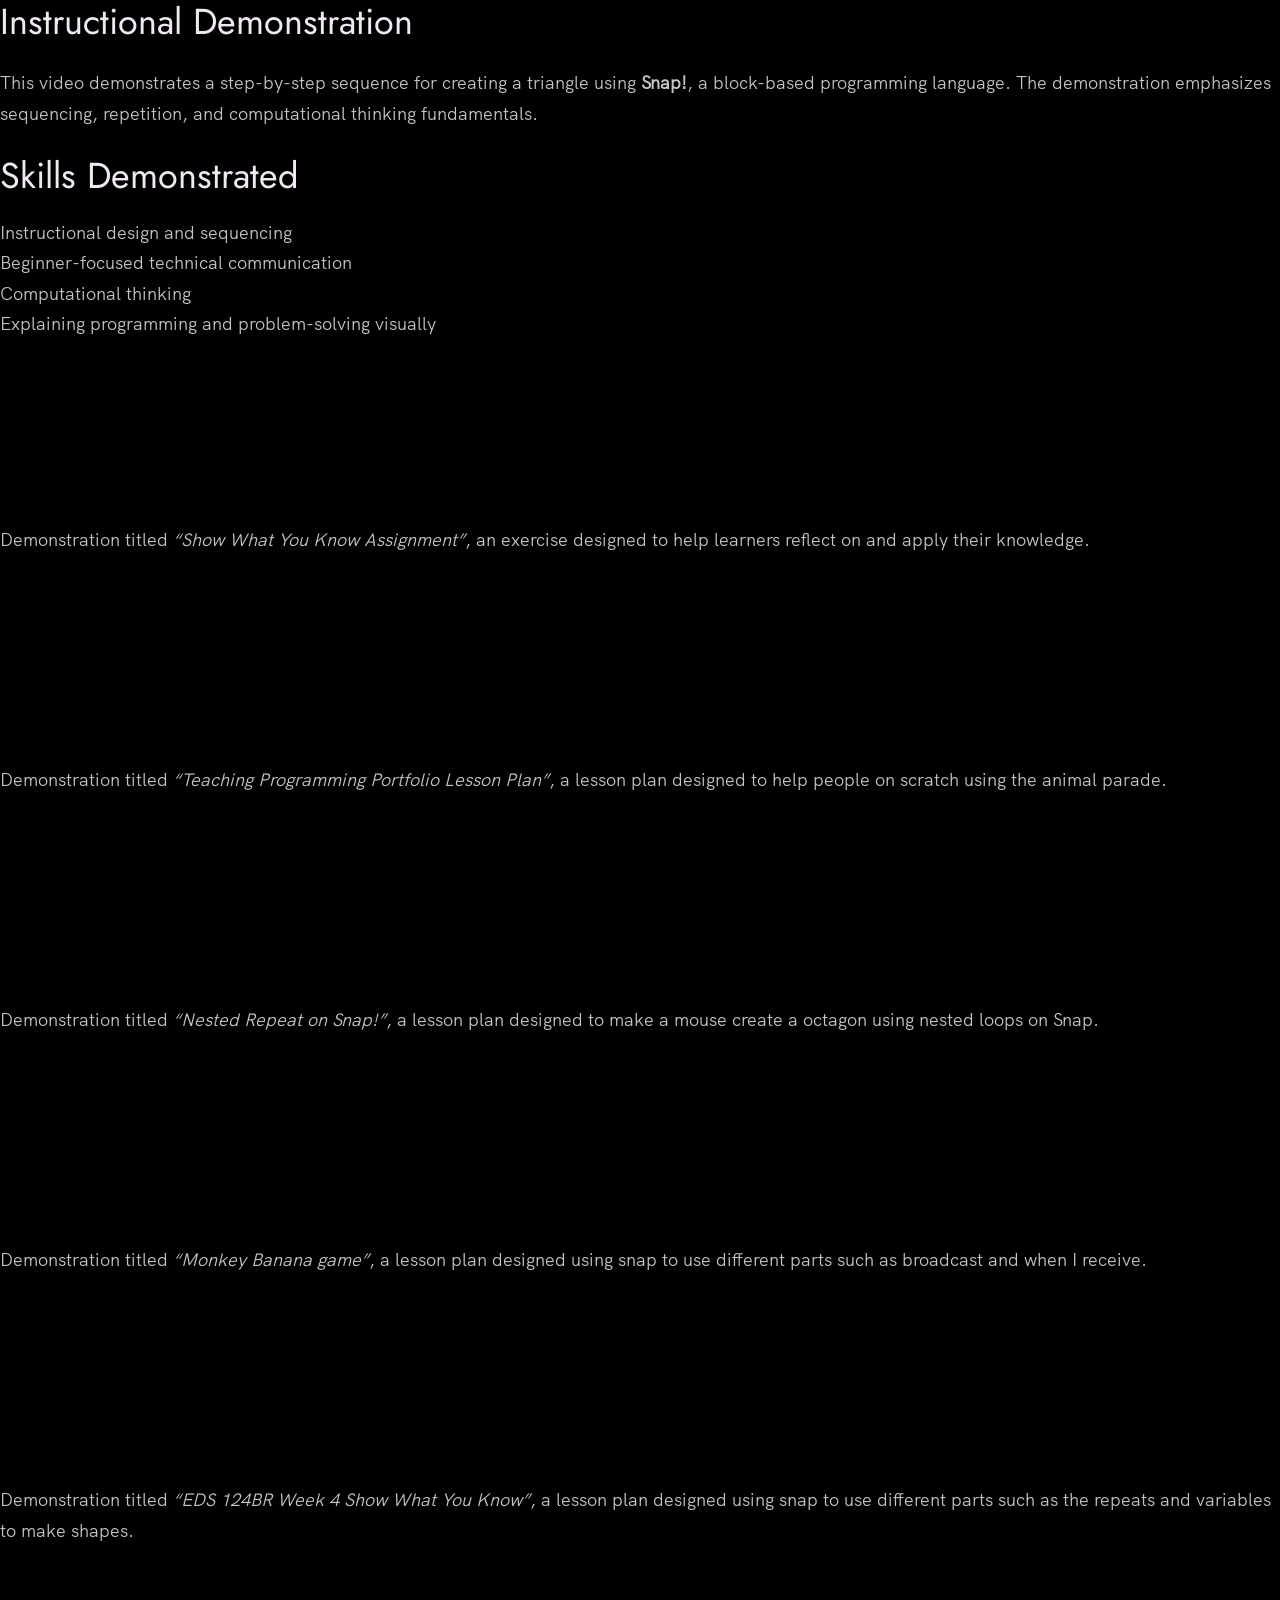
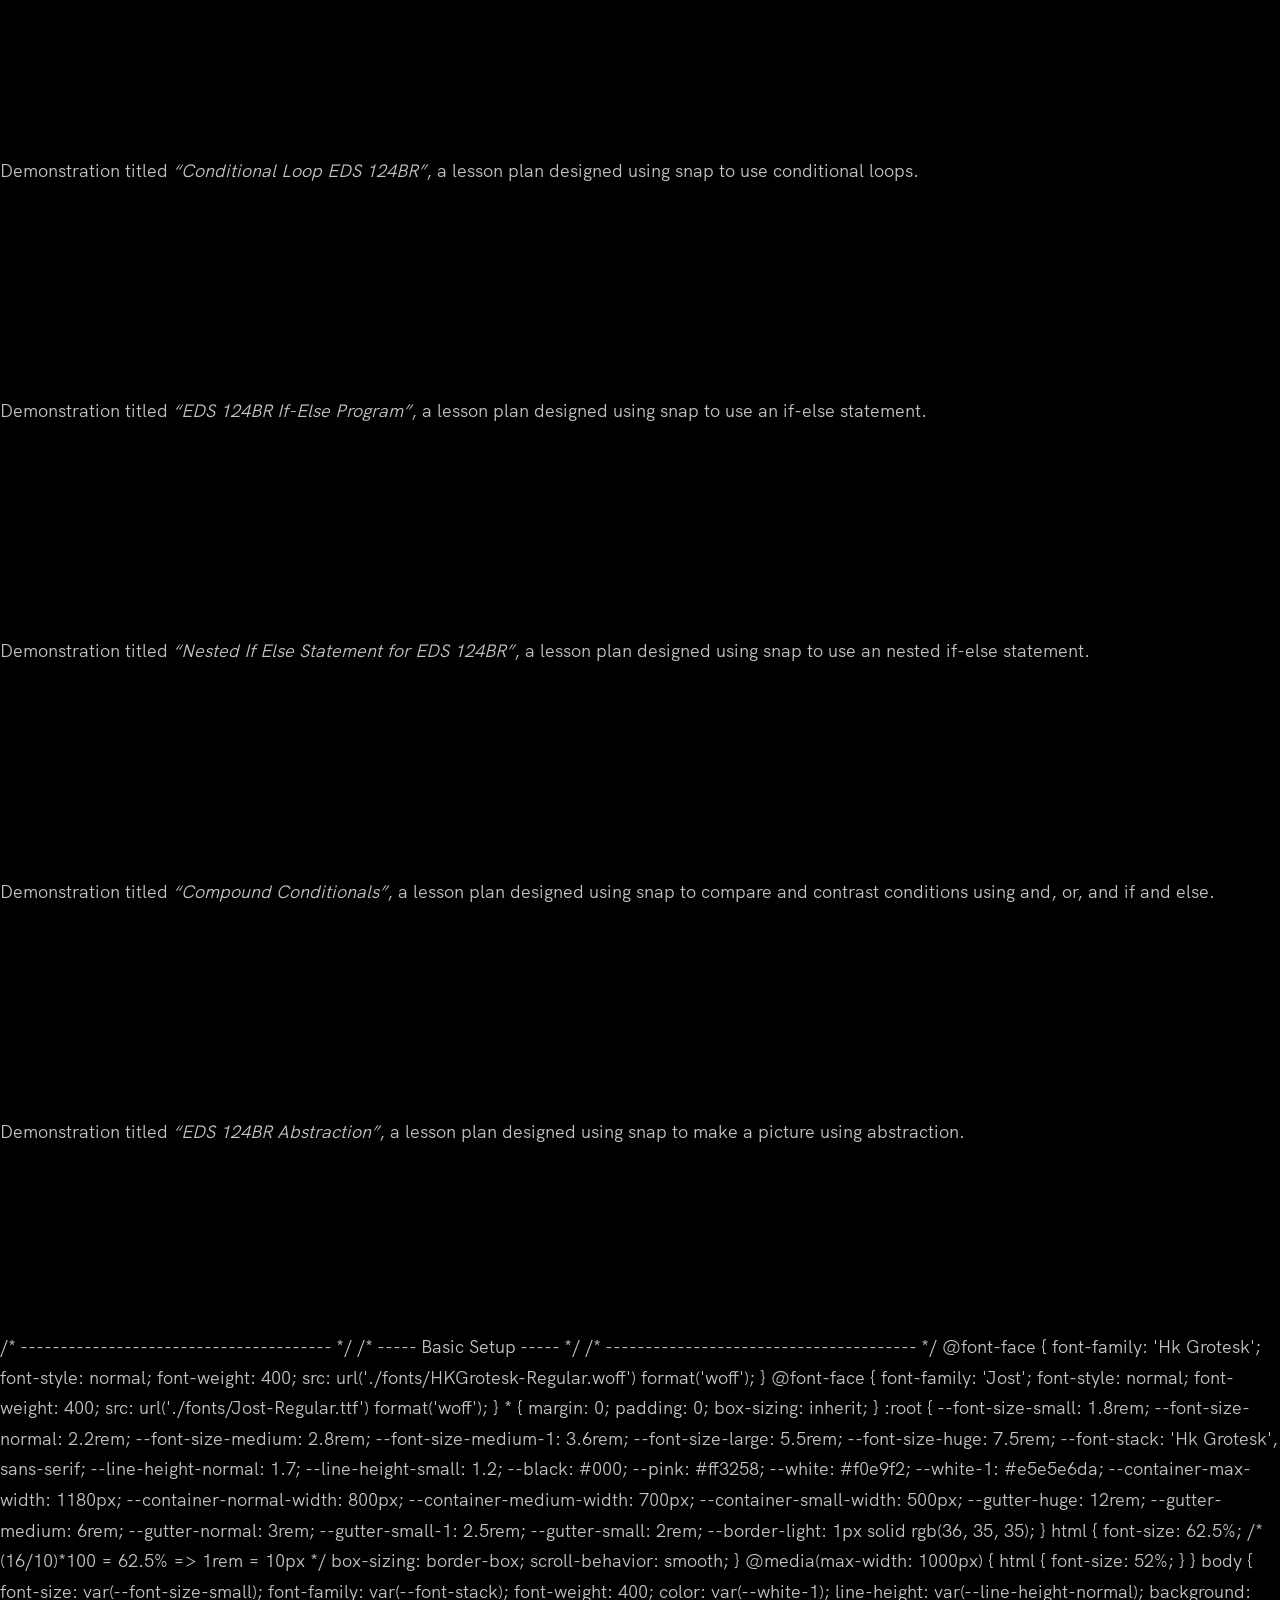
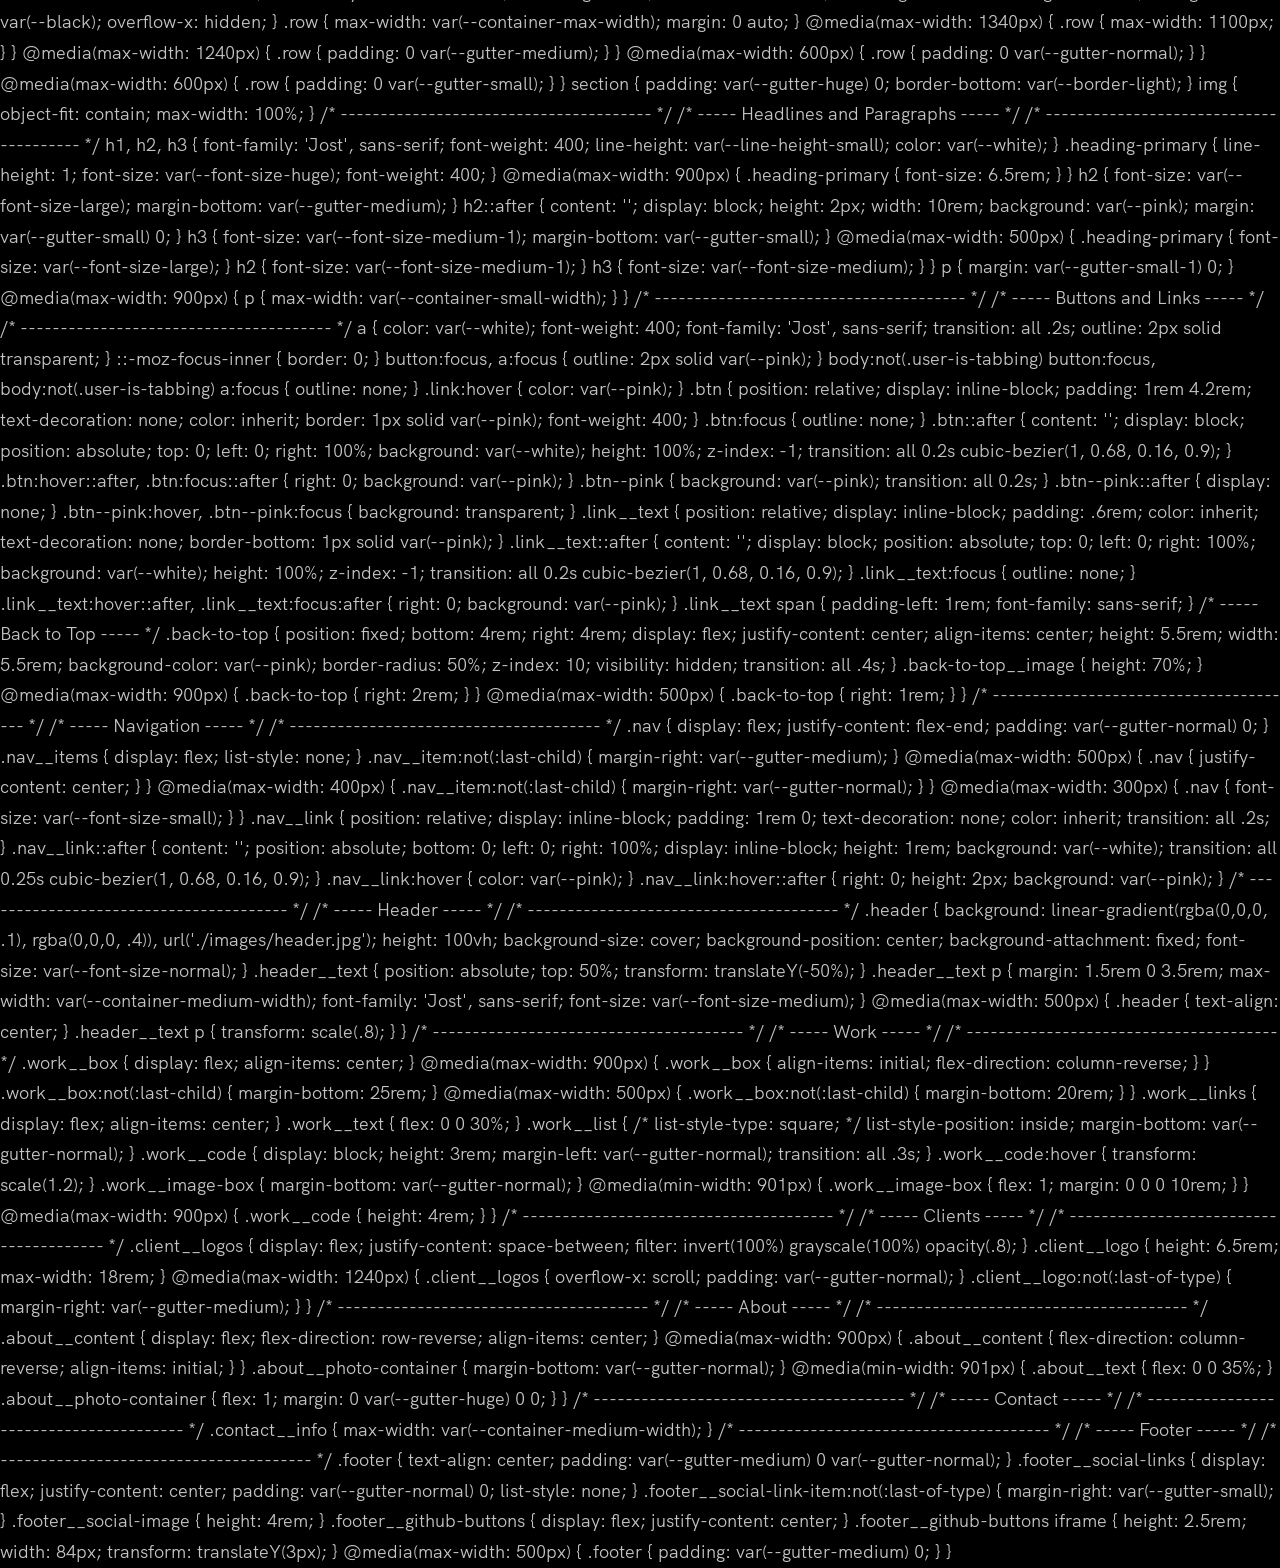
==== videos.html @ ed1b7fd3 "original work before" ====
<!DOCTYPE html>
<html lang="en">
<head>
    <meta charset="UTF-8">
    <meta name="viewport" content="width=device-width, initial-scale=1.0">
    <title>Teaching Videos | Ryan T Regala</title>
    <link rel="stylesheet" href="index.css"> <!-- Make sure this matches your CSS filename -->
</head>
<body>


<h3>Instructional Demonstration</h3>
        <p>
          This video demonstrates a step-by-step sequence for creating a triangle
          using <strong>Snap!</strong>, a block-based programming language.
          The demonstration emphasizes sequencing, repetition, and computational
          thinking fundamentals.
      </p>

<div class="skills-demonstrated">
    <h3>Skills Demonstrated</h3>
    <ul>
        <li>Instructional design and sequencing</li>
        <li>Beginner-focused technical communication</li>
        <li>Computational thinking</li>
        <li>Explaining programming and problem-solving visually</li>
    </ul>
</div>

        <div class="teaching__video">
          <iframe
            src="https://www.youtube.com/embed/e9J1iF7dnN8"
            title="Sequence of making a triangle on Snap!"
            frameborder="0"
            allow="accelerometer; autoplay; clipboard-write; encrypted-media; gyroscope; picture-in-picture"
            allowfullscreen>
          </iframe>
        </div>

         <!-- Video 2 -->
        <p>
          Demonstration titled <em>“Show What You Know Assignment”</em>, an exercise
          designed to help learners reflect on and apply their knowledge.
        </p>
        <div class="teaching__video">
          <iframe
            src="https://www.youtube.com/embed/Ht50_RxpgWM"
            title="Show What You Know Assignment"
            frameborder="0"
            allow="accelerometer; autoplay; clipboard-write; encrypted-media; gyroscope; picture-in-picture"
            allowfullscreen>
          </iframe>
        </div>
    
        <!-- Video 3 -->
        <p>
          Demonstration titled <em>“Teaching Programming Portfolio Lesson Plan”</em>, a lesson plan
          designed to help people on scratch using the animal parade.
        </p>
        <div class="teaching__video">
          <iframe
            src="https://youtube.com/embed/Rp8CYsCYBXc"
            title="Teaching Programming Portfolio Lesson Plan"
            frameborder="0"
            allow="accelerometer; autoplay; clipboard-write; encrypted-media; gyroscope; picture-in-picture"
            allowfullscreen>
          </iframe>
        </div>

        
        <!-- Video 4 --> 
        <p>
          Demonstration titled <em>“Nested Repeat on Snap!”</em>, a lesson plan designed to make a mouse create a 
          octagon using nested loops on Snap.
        </p>
        <div class="teaching__video">
          <iframe
            src="https://youtube.com/embed/2A85roWGo0E"
            title="Nested Repeat on Snap!"
            frameborder="0"
            allow="accelerometer; autoplay; clipboard-write; encrypted-media; gyroscope; picture-in-picture"
            allowfullscreen>
          </iframe>
        </div>

    <!-- Video 5 --> 
        <p>
          Demonstration titled <em>“Monkey Banana game”</em>, a lesson plan designed using snap to use
          different parts such as broadcast and when I receive.
        </p>
        <div class="teaching__video">
          <iframe
            src="https://youtube.com/embed/gvvzbiipSno"
            title="Monkey Banana game"
            frameborder="0"
            allow="accelerometer; autoplay; clipboard-write; encrypted-media; gyroscope; picture-in-picture"
            allowfullscreen>
          </iframe>
        </div>

        <!-- Video 6 --> 
        <p>
          Demonstration titled <em>“EDS 124BR Week 4 Show What You Know”</em>, a lesson plan designed using snap to use
          different parts such as the repeats and variables to make shapes.
        </p>
        <div class="teaching__video">
          <iframe
            src="https://youtube.com/embed/3THEuH1O308"
            title="EDS 124BR Week 4 Show What You Know"
            frameborder="0"
            allow="accelerometer; autoplay; clipboard-write; encrypted-media; gyroscope; picture-in-picture"
            allowfullscreen>
          </iframe>
        </div>

         <!-- Video 7 --> 
        <p>
          Demonstration titled <em>“Conditional Loop EDS 124BR”</em>, a lesson plan designed using snap to use
          conditional loops.
        </p>
        <div class="teaching__video">
          <iframe
            src="https://youtube.com/embed/cBpX8SfeQB8"
            title="Conditional Loop EDS 124BR"
            frameborder="0"
            allow="accelerometer; autoplay; clipboard-write; encrypted-media; gyroscope; picture-in-picture"
            allowfullscreen>
          </iframe>
        </div>

        <!-- Video 8 -->
         <p>
          Demonstration titled <em>“EDS 124BR If-Else Program”</em>, a lesson plan designed using snap to use
          an if-else statement.
        </p>
        <div class="teaching__video">
          <iframe
            src="https://youtube.com/embed/XmJLZTveF8Q"
            title="EDS 124BR If-Else Program"
            frameborder="0"
            allow="accelerometer; autoplay; clipboard-write; encrypted-media; gyroscope; picture-in-picture"
            allowfullscreen>
          </iframe>
        </div>

        <!-- Video 9 -->
         <p>
          Demonstration titled <em>“Nested If Else Statement for EDS 124BR”</em>, a lesson plan designed using snap to use
          an nested if-else statement.
        </p>
        <div class="teaching__video">
          <iframe
            src="https://youtube.com/embed/_of9DWy8fhQ"
            title="Nested If Else Statement for EDS 124BR"
            frameborder="0"
            allow="accelerometer; autoplay; clipboard-write; encrypted-media; gyroscope; picture-in-picture"
            allowfullscreen>
          </iframe>
        </div>

        <!-- Video 10 -->
         <p>
          Demonstration titled <em>“Compound Conditionals”</em>, a lesson plan designed using snap to compare and
          contrast conditions using and, or, and if and else.
        </p>
        <div class="teaching__video">
          <iframe
            src="https://youtube.com/embed/_OxFnaioekA"
            title="Compound Conditionals"
            frameborder="0"
            allow="accelerometer; autoplay; clipboard-write; encrypted-media; gyroscope; picture-in-picture"
            allowfullscreen>
          </iframe>
        </div>

         <!-- Video 11 -->
         <p>
          Demonstration titled <em>“EDS 124BR Abstraction”</em>, a lesson plan designed using snap to make a picture using abstraction.
        </p>
        <div class="teaching__video">
          <iframe
            src="https://youtube.com/embed/JJDpC12g5FQ"
            title="EDS 124BR Abstraction"
            frameborder="0"
            allow="accelerometer; autoplay; clipboard-write; encrypted-media; gyroscope; picture-in-picture"
            allowfullscreen>
          </iframe>
        </div>
</body>
</html>


/* --------------------------------------- */
/* ----- Basic Setup ----- */
/* --------------------------------------- */

@font-face {
    font-family: 'Hk Grotesk';
    font-style: normal;
    font-weight: 400;
    src: url('./fonts/HKGrotesk-Regular.woff') format('woff');
}

@font-face {
    font-family: 'Jost';
    font-style: normal;
    font-weight: 400;
    src: url('./fonts/Jost-Regular.ttf') format('woff');
}

* {
    margin: 0;
    padding: 0;
    box-sizing: inherit;
}

:root {
    --font-size-small: 1.8rem;
    --font-size-normal: 2.2rem;
    --font-size-medium: 2.8rem;
    --font-size-medium-1: 3.6rem;
    --font-size-large: 5.5rem;
    --font-size-huge: 7.5rem;
    --font-stack: 'Hk Grotesk', sans-serif;

    --line-height-normal: 1.7;
    --line-height-small: 1.2;

    --black: #000;
    --pink: #ff3258;
    --white: #f0e9f2;
    --white-1: #e5e5e6da;


    --container-max-width: 1180px;
    --container-normal-width: 800px;
    --container-medium-width: 700px; 
    --container-small-width: 500px;

    --gutter-huge: 12rem;
    --gutter-medium: 6rem;
    --gutter-normal: 3rem;
    --gutter-small-1: 2.5rem;
    --gutter-small: 2rem;

    --border-light: 1px solid rgb(36, 35, 35);
}

html {
    font-size: 62.5%; /* (16/10)*100 = 62.5% => 1rem = 10px */
    box-sizing: border-box;
    scroll-behavior: smooth;
}

@media(max-width: 1000px) {
    html {
        font-size: 52%;
    }
}

body {
    font-size: var(--font-size-small);
    font-family: var(--font-stack);
    font-weight: 400;
    color: var(--white-1);
    line-height: var(--line-height-normal);
    background: var(--black);
    overflow-x: hidden;
}

.row {
    max-width: var(--container-max-width);
    margin: 0 auto;
}

@media(max-width: 1340px) {
    .row {
        max-width: 1100px;
    }
}

@media(max-width: 1240px) {
    .row {
        padding: 0 var(--gutter-medium);
    }
}

@media(max-width: 600px) {
    .row {
        padding: 0 var(--gutter-normal);
    }
}

@media(max-width: 600px) {
    .row {
        padding: 0 var(--gutter-small);
    }
}

section {
    padding: var(--gutter-huge) 0;
    border-bottom: var(--border-light);
}

img {
    object-fit: contain;
    max-width: 100%;
}

/* --------------------------------------- */
/* ----- Headlines and Paragraphs ----- */
/* --------------------------------------- */

h1,
h2,
h3 {
    font-family: 'Jost', sans-serif;
    font-weight: 400;
    line-height: var(--line-height-small);
    color: var(--white);
}

.heading-primary {
    line-height: 1;
    font-size: var(--font-size-huge);
    font-weight: 400;
}

@media(max-width: 900px) {
    .heading-primary {
        font-size: 6.5rem;
    }
}

h2 {
    font-size: var(--font-size-large);
    margin-bottom: var(--gutter-medium);
}

h2::after {
    content: '';
    display: block;
    height: 2px;
    width: 10rem;
    background: var(--pink);
    margin: var(--gutter-small) 0;
}

h3 {
    font-size: var(--font-size-medium-1);
    margin-bottom: var(--gutter-small);
}

@media(max-width: 500px) {
    .heading-primary {
        font-size: var(--font-size-large);
    }

    h2 {
        font-size: var(--font-size-medium-1);
    }

    h3 {
        font-size: var(--font-size-medium);
    }
}

p {
    margin: var(--gutter-small-1) 0;
}

@media(max-width: 900px) {
    p { 
        max-width: var(--container-small-width);
    }
}

/* --------------------------------------- */
/* ----- Buttons and Links ----- */
/* --------------------------------------- */

a {
    color: var(--white);
    font-weight: 400;
    font-family: 'Jost', sans-serif;
    transition: all .2s;
    outline: 2px solid transparent;
}

::-moz-focus-inner {
    border: 0;
}

button:focus,
a:focus {
    outline: 2px solid var(--pink);
}

body:not(.user-is-tabbing) button:focus,
body:not(.user-is-tabbing) a:focus {
    outline: none;
}

.link:hover {
    color: var(--pink);
}

.btn {
    position: relative;
    display: inline-block;
    padding: 1rem 4.2rem;
    text-decoration: none;
    color: inherit;
    border: 1px solid  var(--pink);
    font-weight: 400;
}

.btn:focus {
    outline: none;
}

.btn::after {
    content: '';
    display: block;
    position: absolute;
    top: 0;
    left: 0;
    right: 100%;
    background: var(--white);
    height: 100%;
    z-index: -1;
    transition: all 0.2s cubic-bezier(1, 0.68, 0.16, 0.9);
}

.btn:hover::after,
.btn:focus::after {
    right: 0;
    background: var(--pink);
}

.btn--pink {
    background: var(--pink);
    transition: all 0.2s;
}

.btn--pink::after {
    display: none;
}

.btn--pink:hover,
.btn--pink:focus {
    background: transparent;
}

.link__text {
    position: relative;
    display: inline-block;
    padding: .6rem;
    color: inherit;
    text-decoration: none;
    border-bottom: 1px solid var(--pink);
}

.link__text::after {
    content: '';
    display: block;
    position: absolute;
    top: 0;
    left: 0;
    right: 100%;
    background: var(--white);
    height: 100%;
    z-index: -1;
    transition: all 0.2s cubic-bezier(1, 0.68, 0.16, 0.9);
}

.link__text:focus {
    outline: none;
}

.link__text:hover::after,
.link__text:focus:after {
    right: 0;
    background: var(--pink);
}

.link__text span {
    padding-left: 1rem;
    font-family: sans-serif;
}

/* ----- Back to Top ----- */

.back-to-top {
    position: fixed;
    bottom: 4rem;
    right: 4rem;
    display: flex;
    justify-content: center;
    align-items: center;
    height: 5.5rem;
    width: 5.5rem;
    background-color: var(--pink);
    border-radius: 50%;
    z-index: 10;
    visibility: hidden;
    transition: all .4s;
}

.back-to-top__image {
    height: 70%;
}

@media(max-width: 900px) {
    .back-to-top {
        right: 2rem;
    }
}

@media(max-width: 500px) {
    .back-to-top {
        right: 1rem;
    }
}

/* --------------------------------------- */
/* ----- Navigation ----- */
/* --------------------------------------- */

.nav {
    display: flex;
    justify-content: flex-end;
    padding: var(--gutter-normal) 0;
}

.nav__items {
    display: flex;
    list-style: none;
}

.nav__item:not(:last-child) {
    margin-right: var(--gutter-medium);
}

@media(max-width: 500px) {
    .nav {
        justify-content: center;
    }
}

@media(max-width: 400px) {
    .nav__item:not(:last-child) {
        margin-right: var(--gutter-normal);
    }
}

@media(max-width: 300px) {
    .nav {
        font-size: var(--font-size-small);
    }
}

.nav__link {
    position: relative;
    display: inline-block;
    padding: 1rem 0;
    text-decoration: none;
    color: inherit;
    transition: all .2s;
}

.nav__link::after {
    content: '';
    position: absolute;
    bottom: 0;
    left: 0;
    right: 100%;
    display: inline-block;
    height: 1rem;
    background: var(--white);
    transition: all 0.25s cubic-bezier(1, 0.68, 0.16, 0.9);
}

.nav__link:hover {
    color: var(--pink);
}

.nav__link:hover::after {
    right: 0;
    height: 2px;
    background: var(--pink);
}

/* --------------------------------------- */
/* ----- Header ----- */
/* --------------------------------------- */

.header {
    background: linear-gradient(rgba(0,0,0, .1), rgba(0,0,0, .4)), 
        url('./images/header.jpg');
    height: 100vh;
    background-size: cover;
    background-position: center;
    background-attachment: fixed;
    font-size: var(--font-size-normal);
}

.header__text {
    position: absolute;
    top: 50%;
    transform: translateY(-50%);
}

.header__text p {
    margin: 1.5rem 0 3.5rem;
    max-width: var(--container-medium-width);
    font-family: 'Jost', sans-serif;
    font-size: var(--font-size-medium);
}

@media(max-width: 500px) {
    .header {
        text-align: center;
    }

    .header__text p {
        transform: scale(.8);
    }
}

/* --------------------------------------- */
/* ----- Work ----- */
/* --------------------------------------- */

.work__box {
    display: flex;
    align-items: center;
}

@media(max-width: 900px) {
    .work__box {
        align-items: initial;
        flex-direction: column-reverse;
    }
}

.work__box:not(:last-child) {
    margin-bottom: 25rem;
}

@media(max-width: 500px) {
    .work__box:not(:last-child) {
        margin-bottom: 20rem;
    }
}

.work__links {
    display: flex;
    align-items: center;
}

.work__text {
    flex: 0 0 30%;
}

.work__list {
    /* list-style-type: square; */
    list-style-position: inside;
    margin-bottom: var(--gutter-normal);
}

.work__code {
    display: block;
    height: 3rem;
    margin-left: var(--gutter-normal);
    transition: all .3s;
}

.work__code:hover {
    transform: scale(1.2);
}

.work__image-box {
    margin-bottom: var(--gutter-normal);
}

@media(min-width: 901px) {
    .work__image-box {
        flex: 1;
        margin: 0 0 0 10rem;
    }
}

@media(max-width: 900px) {
    .work__code {
        height: 4rem;
    }
}

/* --------------------------------------- */
/* ----- Clients ----- */
/* --------------------------------------- */

.client__logos {
    display: flex;
    justify-content: space-between;
    filter: invert(100%) grayscale(100%) opacity(.8);
}

.client__logo {
    height: 6.5rem;
    max-width: 18rem;
}

@media(max-width: 1240px) {
    .client__logos {
        overflow-x: scroll;
        padding: var(--gutter-normal);
    }

    .client__logo:not(:last-of-type) {
        margin-right: var(--gutter-medium);
    }
}

/* --------------------------------------- */
/* ----- About ----- */
/* --------------------------------------- */

.about__content {
    display: flex;
    flex-direction: row-reverse;
    align-items: center;
}

@media(max-width: 900px) {
    .about__content {
        flex-direction: column-reverse;
        align-items: initial;
    }
}

.about__photo-container {
    margin-bottom: var(--gutter-normal);
}

@media(min-width: 901px) {
    .about__text {
        flex: 0 0 35%;
    }
    
    .about__photo-container {
        flex: 1;
        margin: 0 var(--gutter-huge) 0 0;
    }
}

/* --------------------------------------- */
/* ----- Contact ----- */
/* --------------------------------------- */

.contact__info {
    max-width: var(--container-medium-width);
}

/* --------------------------------------- */
/* ----- Footer ----- */
/* --------------------------------------- */

.footer {
    text-align: center;
    padding: var(--gutter-medium) 0 var(--gutter-normal);
}

.footer__social-links {
    display: flex;
    justify-content: center;
    padding: var(--gutter-normal) 0;
    list-style: none;
}

.footer__social-link-item:not(:last-of-type) {
    margin-right: var(--gutter-small);
}

.footer__social-image {
    height: 4rem;
}

.footer__github-buttons {
    display: flex;
    justify-content: center;
}

.footer__github-buttons iframe {
    height: 2.5rem;
    width: 84px;
    transform: translateY(3px);
}

@media(max-width: 500px) {
    .footer {
        padding: var(--gutter-medium) 0;
    } 
}
---- index.css ----
/* --------------------------------------- */
/* ----- Basic Setup ----- */
/* --------------------------------------- */

@font-face {
    font-family: 'Hk Grotesk';
    font-style: normal;
    font-weight: 400;
    src: url('./fonts/HKGrotesk-Regular.woff') format('woff');
}

@font-face {
    font-family: 'Jost';
    font-style: normal;
    font-weight: 400;
    src: url('./fonts/Jost-Regular.ttf') format('woff');
}

* {
    margin: 0;
    padding: 0;
    box-sizing: inherit;
}

:root {
    --font-size-small: 1.8rem;
    --font-size-normal: 2.2rem;
    --font-size-medium: 2.8rem;
    --font-size-medium-1: 3.6rem;
    --font-size-large: 5.5rem;
    --font-size-huge: 7.5rem;
    --font-stack: 'Hk Grotesk', sans-serif;

    --line-height-normal: 1.7;
    --line-height-small: 1.2;

    --black: #000;
    --pink: #ff3258;
    --white: #f0e9f2;
    --white-1: #e5e5e6da;


    --container-max-width: 1180px;
    --container-normal-width: 800px;
    --container-medium-width: 700px; 
    --container-small-width: 500px;

    --gutter-huge: 12rem;
    --gutter-medium: 6rem;
    --gutter-normal: 3rem;
    --gutter-small-1: 2.5rem;
    --gutter-small: 2rem;

    --border-light: 1px solid rgb(36, 35, 35);
}

html {
    font-size: 62.5%; /* (16/10)*100 = 62.5% => 1rem = 10px */
    box-sizing: border-box;
    scroll-behavior: smooth;
}

@media(max-width: 1000px) {
    html {
        font-size: 52%;
    }
}

body {
    font-size: var(--font-size-small);
    font-family: var(--font-stack);
    font-weight: 400;
    color: var(--white-1);
    line-height: var(--line-height-normal);
    background: var(--black);
    overflow-x: hidden;
}

.row {
    max-width: var(--container-max-width);
    margin: 0 auto;
}

@media(max-width: 1340px) {
    .row {
        max-width: 1100px;
    }
}

@media(max-width: 1240px) {
    .row {
        padding: 0 var(--gutter-medium);
    }
}

@media(max-width: 600px) {
    .row {
        padding: 0 var(--gutter-normal);
    }
}

@media(max-width: 600px) {
    .row {
        padding: 0 var(--gutter-small);
    }
}

section {
    padding: var(--gutter-huge) 0;
    border-bottom: var(--border-light);
}

img {
    object-fit: contain;
    max-width: 100%;
}

/* --------------------------------------- */
/* ----- Headlines and Paragraphs ----- */
/* --------------------------------------- */

h1,
h2,
h3 {
    font-family: 'Jost', sans-serif;
    font-weight: 400;
    line-height: var(--line-height-small);
    color: var(--white);
}

.heading-primary {
    line-height: 1;
    font-size: var(--font-size-huge);
    font-weight: 400;
}

@media(max-width: 900px) {
    .heading-primary {
        font-size: 6.5rem;
    }
}

h2 {
    font-size: var(--font-size-large);
    margin-bottom: var(--gutter-medium);
}

h2::after {
    content: '';
    display: block;
    height: 2px;
    width: 10rem;
    background: var(--pink);
    margin: var(--gutter-small) 0;
}

h3 {
    font-size: var(--font-size-medium-1);
    margin-bottom: var(--gutter-small);
}

@media(max-width: 500px) {
    .heading-primary {
        font-size: var(--font-size-large);
    }

    h2 {
        font-size: var(--font-size-medium-1);
    }

    h3 {
        font-size: var(--font-size-medium);
    }
}

p {
    margin: var(--gutter-small-1) 0;
}

@media(max-width: 900px) {
    p { 
        max-width: var(--container-small-width);
    }
}

/* --------------------------------------- */
/* ----- Buttons and Links ----- */
/* --------------------------------------- */

a {
    color: var(--white);
    font-weight: 400;
    font-family: 'Jost', sans-serif;
    transition: all .2s;
    outline: 2px solid transparent;
}

::-moz-focus-inner {
    border: 0;
}

button:focus,
a:focus {
    outline: 2px solid var(--pink);
}

body:not(.user-is-tabbing) button:focus,
body:not(.user-is-tabbing) a:focus {
    outline: none;
}

.link:hover {
    color: var(--pink);
}

.btn {
    position: relative;
    display: inline-block;
    padding: 1rem 4.2rem;
    text-decoration: none;
    color: inherit;
    border: 1px solid  var(--pink);
    font-weight: 400;
}

.btn:focus {
    outline: none;
}

.btn::after {
    content: '';
    display: block;
    position: absolute;
    top: 0;
    left: 0;
    right: 100%;
    background: var(--white);
    height: 100%;
    z-index: -1;
    transition: all 0.2s cubic-bezier(1, 0.68, 0.16, 0.9);
}

.btn:hover::after,
.btn:focus::after {
    right: 0;
    background: var(--pink);
}

.btn--pink {
    background: var(--pink);
    transition: all 0.2s;
}

.btn--pink::after {
    display: none;
}

.btn--pink:hover,
.btn--pink:focus {
    background: transparent;
}

.link__text {
    position: relative;
    display: inline-block;
    padding: .6rem;
    color: inherit;
    text-decoration: none;
    border-bottom: 1px solid var(--pink);
}

.link__text::after {
    content: '';
    display: block;
    position: absolute;
    top: 0;
    left: 0;
    right: 100%;
    background: var(--white);
    height: 100%;
    z-index: -1;
    transition: all 0.2s cubic-bezier(1, 0.68, 0.16, 0.9);
}

.link__text:focus {
    outline: none;
}

.link__text:hover::after,
.link__text:focus:after {
    right: 0;
    background: var(--pink);
}

.link__text span {
    padding-left: 1rem;
    font-family: sans-serif;
}

/* ----- Back to Top ----- */

.back-to-top {
    position: fixed;
    bottom: 4rem;
    right: 4rem;
    display: flex;
    justify-content: center;
    align-items: center;
    height: 5.5rem;
    width: 5.5rem;
    background-color: var(--pink);
    border-radius: 50%;
    z-index: 10;
    visibility: hidden;
    transition: all .4s;
}

.back-to-top__image {
    height: 70%;
}

@media(max-width: 900px) {
    .back-to-top {
        right: 2rem;
    }
}

@media(max-width: 500px) {
    .back-to-top {
        right: 1rem;
    }
}

/* --------------------------------------- */
/* ----- Navigation ----- */
/* --------------------------------------- */

.nav {
    display: flex;
    justify-content: flex-end;
    padding: var(--gutter-normal) 0;
}

.nav__items {
    display: flex;
    list-style: none;
}

.nav__item:not(:last-child) {
    margin-right: var(--gutter-medium);
}

@media(max-width: 500px) {
    .nav {
        justify-content: center;
    }
}

@media(max-width: 400px) {
    .nav__item:not(:last-child) {
        margin-right: var(--gutter-normal);
    }
}

@media(max-width: 300px) {
    .nav {
        font-size: var(--font-size-small);
    }
}

.nav__link {
    position: relative;
    display: inline-block;
    padding: 1rem 0;
    text-decoration: none;
    color: inherit;
    transition: all .2s;
}

.nav__link::after {
    content: '';
    position: absolute;
    bottom: 0;
    left: 0;
    right: 100%;
    display: inline-block;
    height: 1rem;
    background: var(--white);
    transition: all 0.25s cubic-bezier(1, 0.68, 0.16, 0.9);
}

.nav__link:hover {
    color: var(--pink);
}

.nav__link:hover::after {
    right: 0;
    height: 2px;
    background: var(--pink);
}

/* --------------------------------------- */
/* ----- Header ----- */
/* --------------------------------------- */

.header {
    background: linear-gradient(rgba(0,0,0, .1), rgba(0,0,0, .4)), 
        url('./images/header.jpg');
    height: 100vh;
    background-size: cover;
    background-position: center;
    background-attachment: fixed;
    font-size: var(--font-size-normal);
}

.header__text {
    position: absolute;
    top: 50%;
    transform: translateY(-50%);
}

.header__text p {
    margin: 1.5rem 0 3.5rem;
    max-width: var(--container-medium-width);
    font-family: 'Jost', sans-serif;
    font-size: var(--font-size-medium);
}

@media(max-width: 500px) {
    .header {
        text-align: center;
    }

    .header__text p {
        transform: scale(.8);
    }
}

/* --------------------------------------- */
/* ----- Work ----- */
/* --------------------------------------- */

.work__box {
    display: flex;
    align-items: center;
}

@media(max-width: 900px) {
    .work__box {
        align-items: initial;
        flex-direction: column-reverse;
    }
}

.work__box:not(:last-child) {
    margin-bottom: 25rem;
}

@media(max-width: 500px) {
    .work__box:not(:last-child) {
        margin-bottom: 20rem;
    }
}

.work__links {
    display: flex;
    align-items: center;
}

.work__text {
    flex: 0 0 30%;
}

.work__list {
    /* list-style-type: square; */
    list-style-position: inside;
    margin-bottom: var(--gutter-normal);
}

.work__code {
    display: block;
    height: 3rem;
    margin-left: var(--gutter-normal);
    transition: all .3s;
}

.work__code:hover {
    transform: scale(1.2);
}

.work__image-box {
    margin-bottom: var(--gutter-normal);
}

@media(min-width: 901px) {
    .work__image-box {
        flex: 1;
        margin: 0 0 0 10rem;
    }
}

@media(max-width: 900px) {
    .work__code {
        height: 4rem;
    }
}

/* --------------------------------------- */
/* ----- Clients ----- */
/* --------------------------------------- */

.client__logos {
    display: flex;
    justify-content: space-between;
    filter: invert(100%) grayscale(100%) opacity(.8);
}

.client__logo {
    height: 6.5rem;
    max-width: 18rem;
}

@media(max-width: 1240px) {
    .client__logos {
        overflow-x: scroll;
        padding: var(--gutter-normal);
    }

    .client__logo:not(:last-of-type) {
        margin-right: var(--gutter-medium);
    }
}

/* --------------------------------------- */
/* ----- About ----- */
/* --------------------------------------- */

.about__content {
    display: flex;
    flex-direction: row-reverse;
    align-items: center;
}

@media(max-width: 900px) {
    .about__content {
        flex-direction: column-reverse;
        align-items: initial;
    }
}

.about__photo-container {
    margin-bottom: var(--gutter-normal);
}

@media(min-width: 901px) {
    .about__text {
        flex: 0 0 35%;
    }
    
    .about__photo-container {
        flex: 1;
        margin: 0 var(--gutter-huge) 0 0;
    }
}

/* --------------------------------------- */
/* ----- Contact ----- */
/* --------------------------------------- */

.contact__info {
    max-width: var(--container-medium-width);
}

/* --------------------------------------- */
/* ----- Footer ----- */
/* --------------------------------------- */

.footer {
    text-align: center;
    padding: var(--gutter-medium) 0 var(--gutter-normal);
}

.footer__social-links {
    display: flex;
    justify-content: center;
    padding: var(--gutter-normal) 0;
    list-style: none;
}

.footer__social-link-item:not(:last-of-type) {
    margin-right: var(--gutter-small);
}

.footer__social-image {
    height: 4rem;
}

.footer__github-buttons {
    display: flex;
    justify-content: center;
}

.footer__github-buttons iframe {
    height: 2.5rem;
    width: 84px;
    transform: translateY(3px);
}

@media(max-width: 500px) {
    .footer {
        padding: var(--gutter-medium) 0;
    } 
}
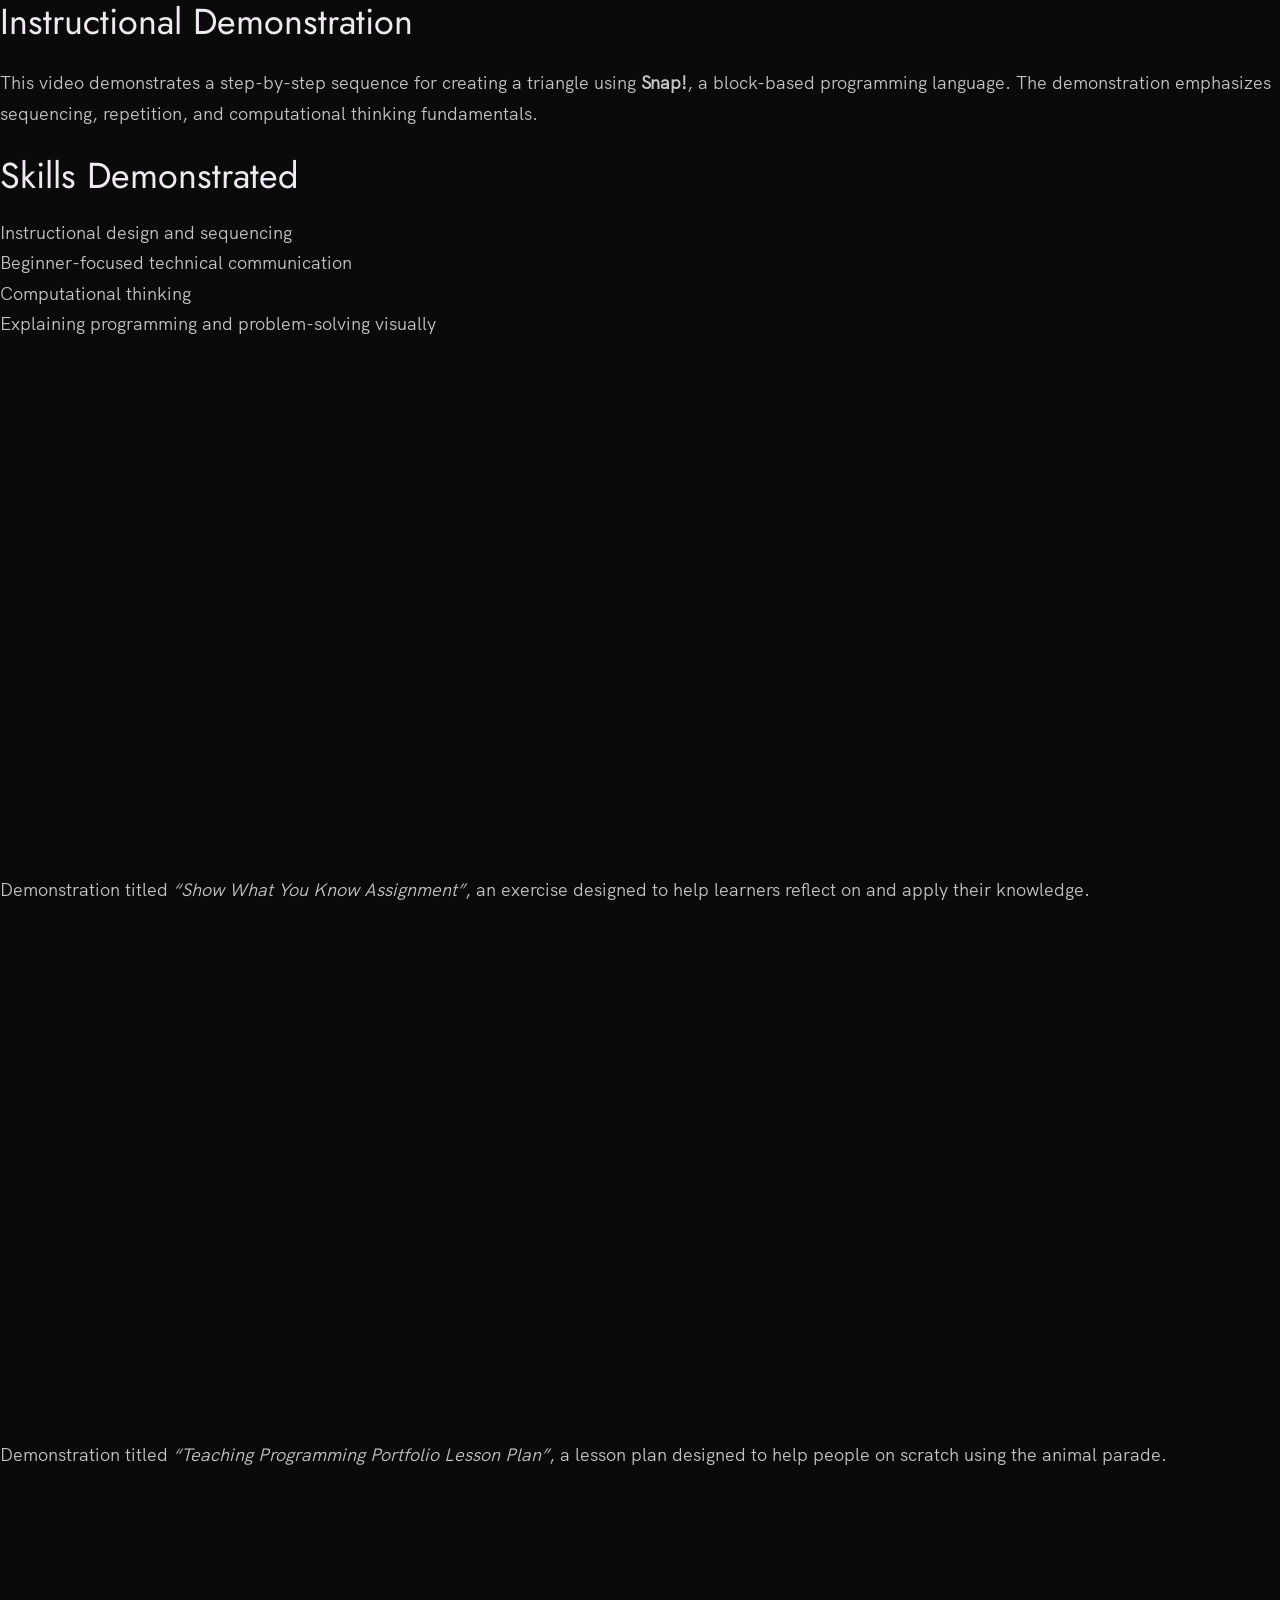
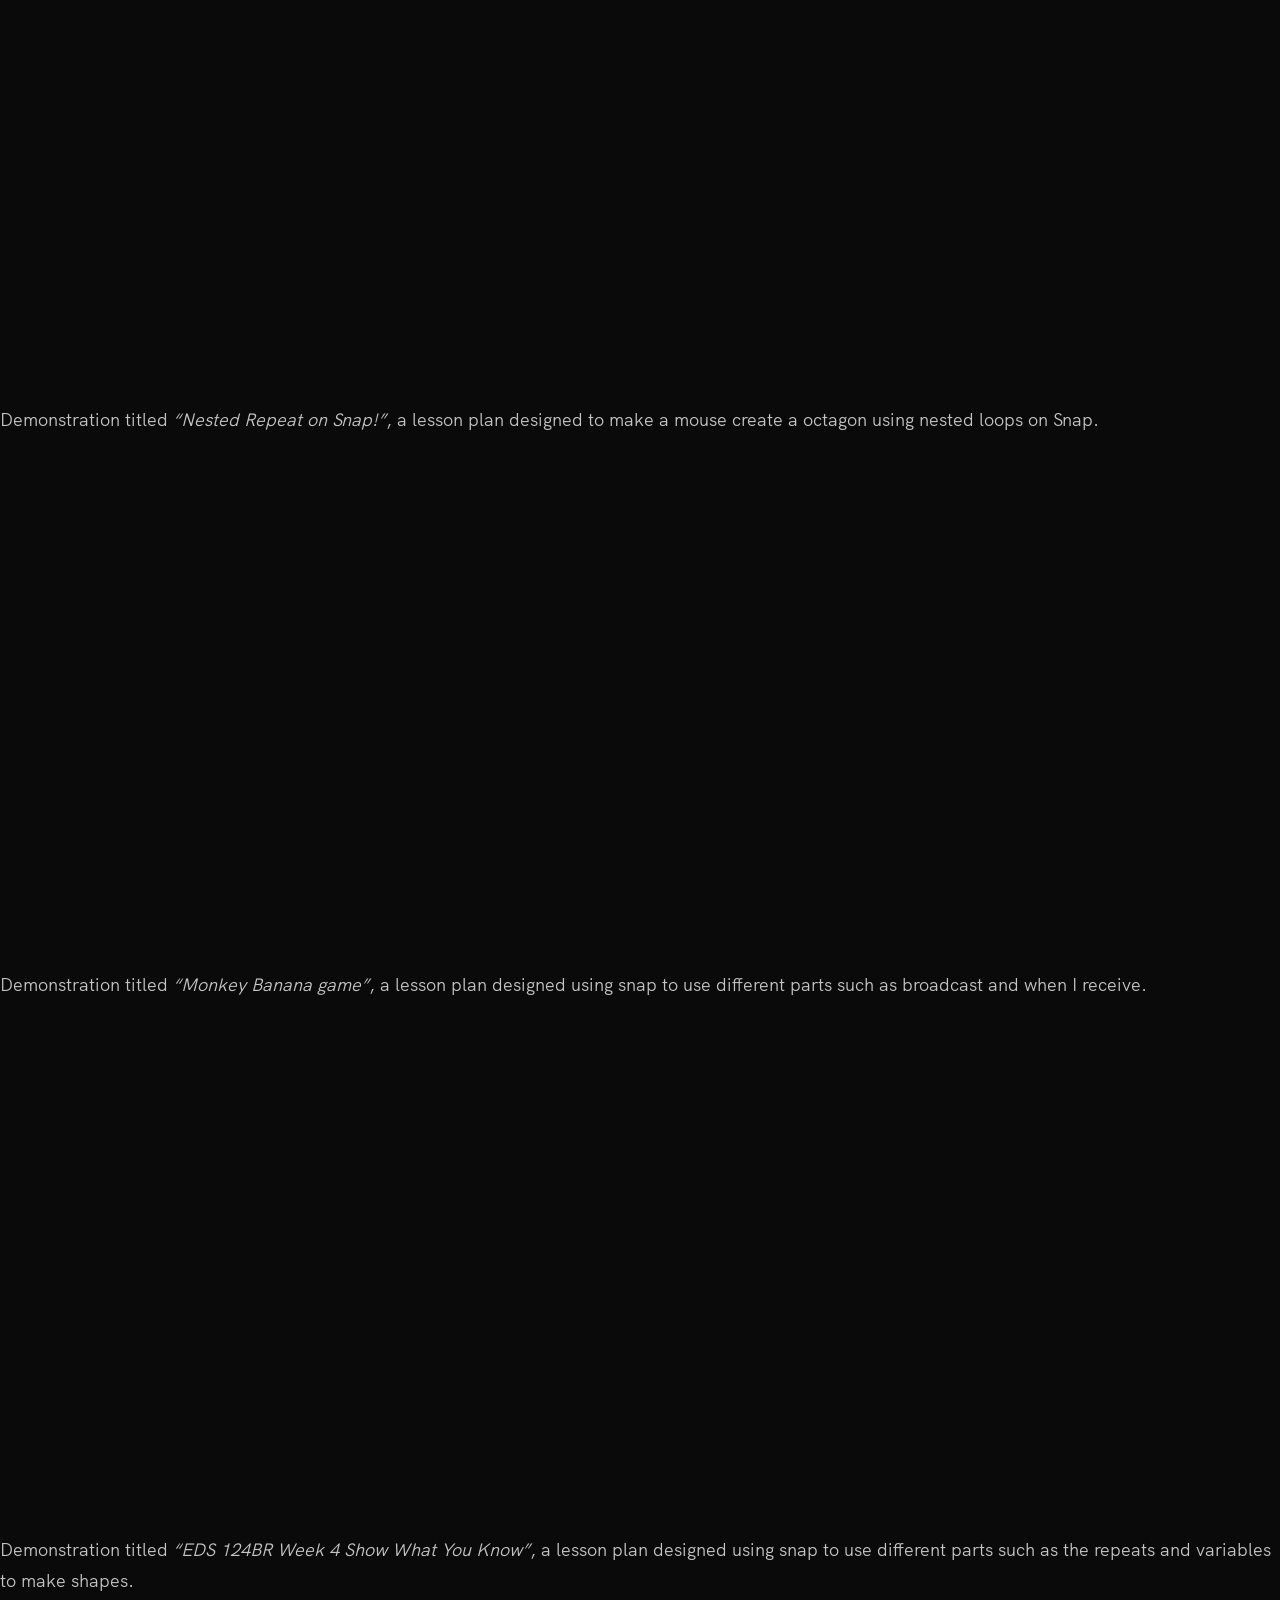
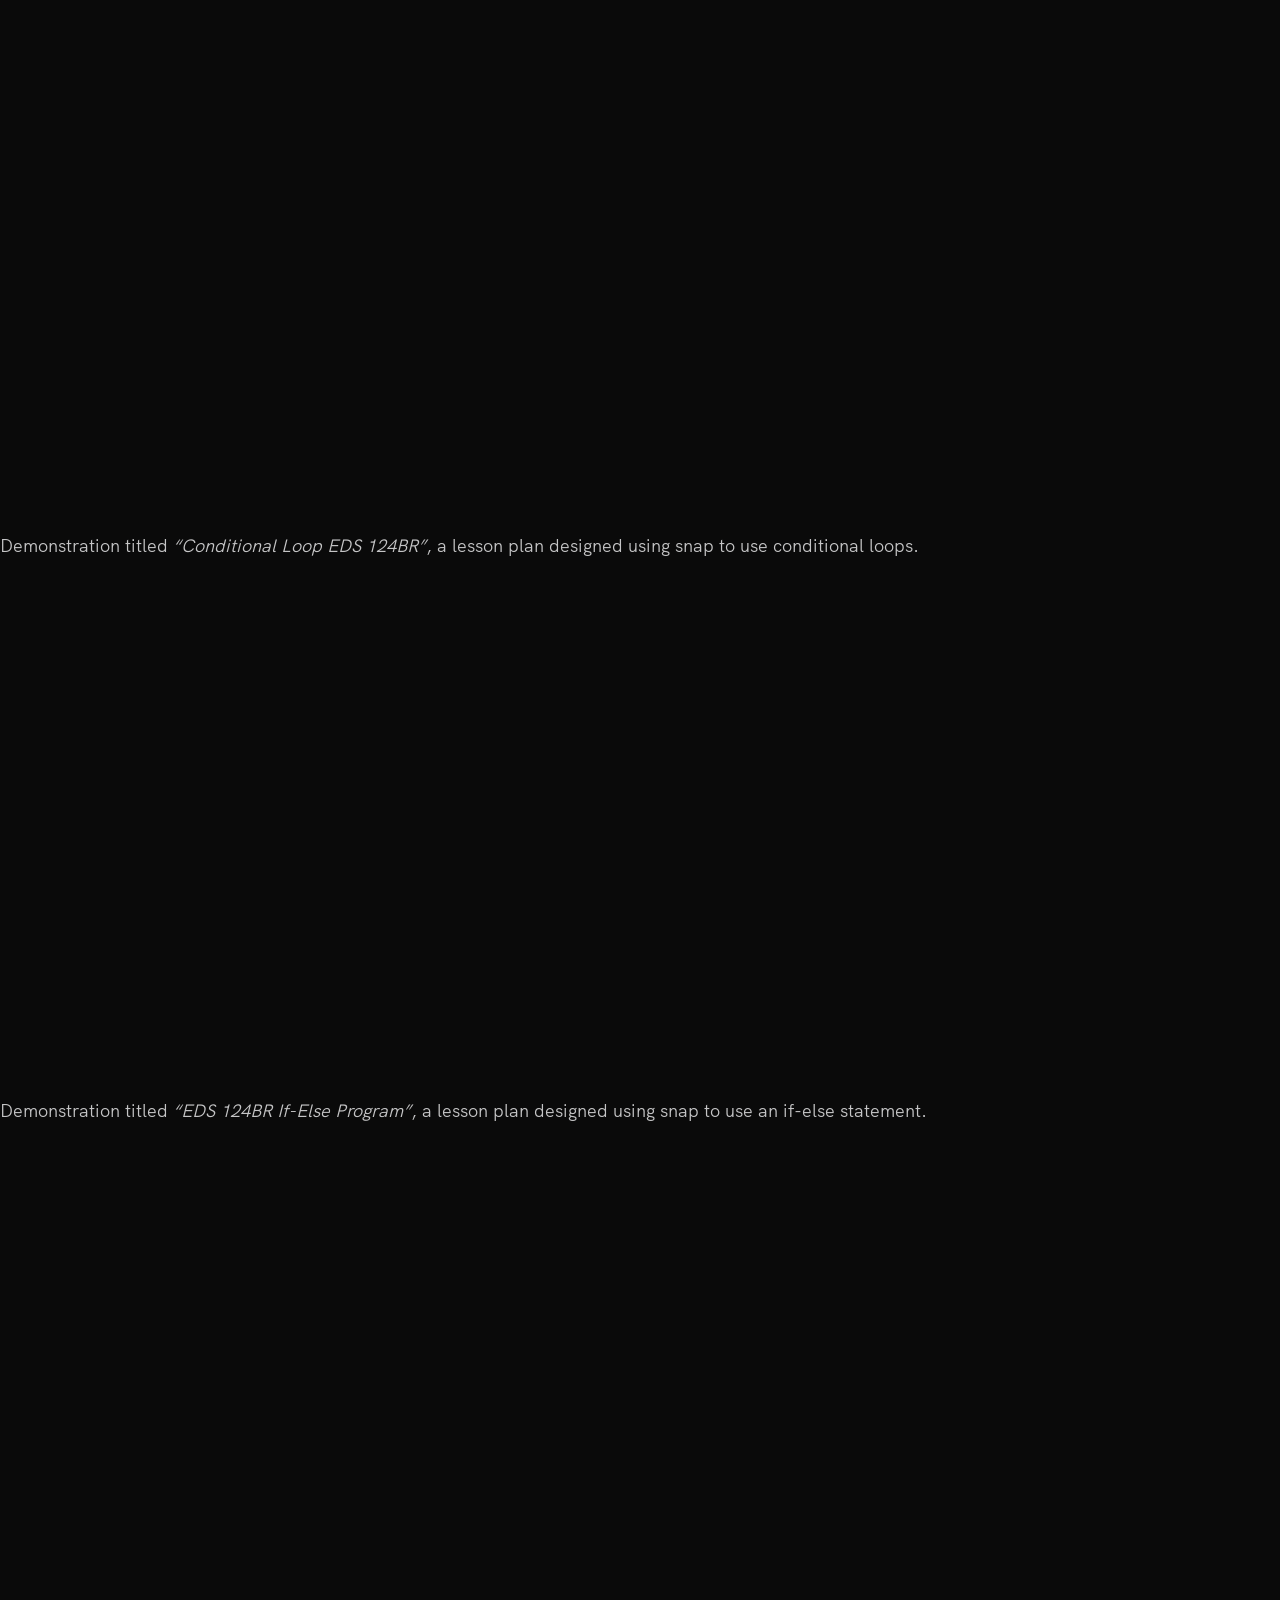
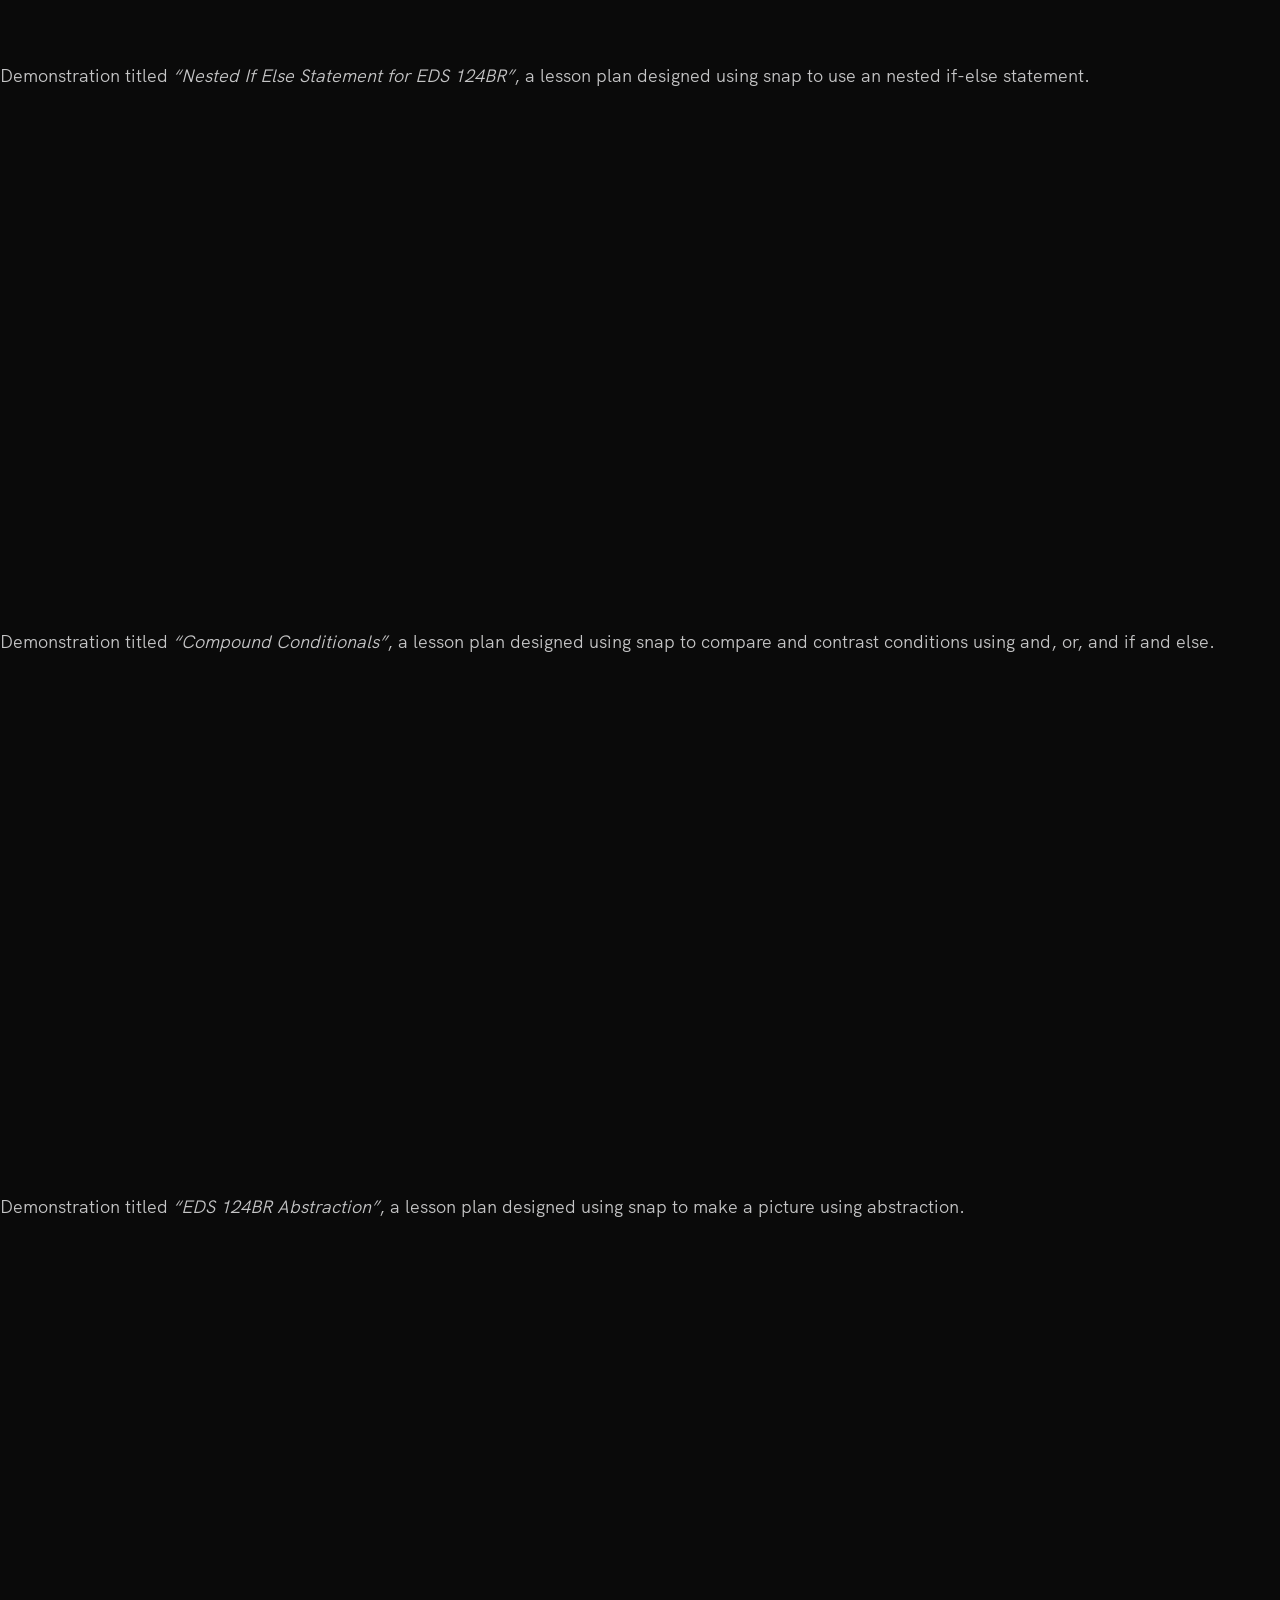
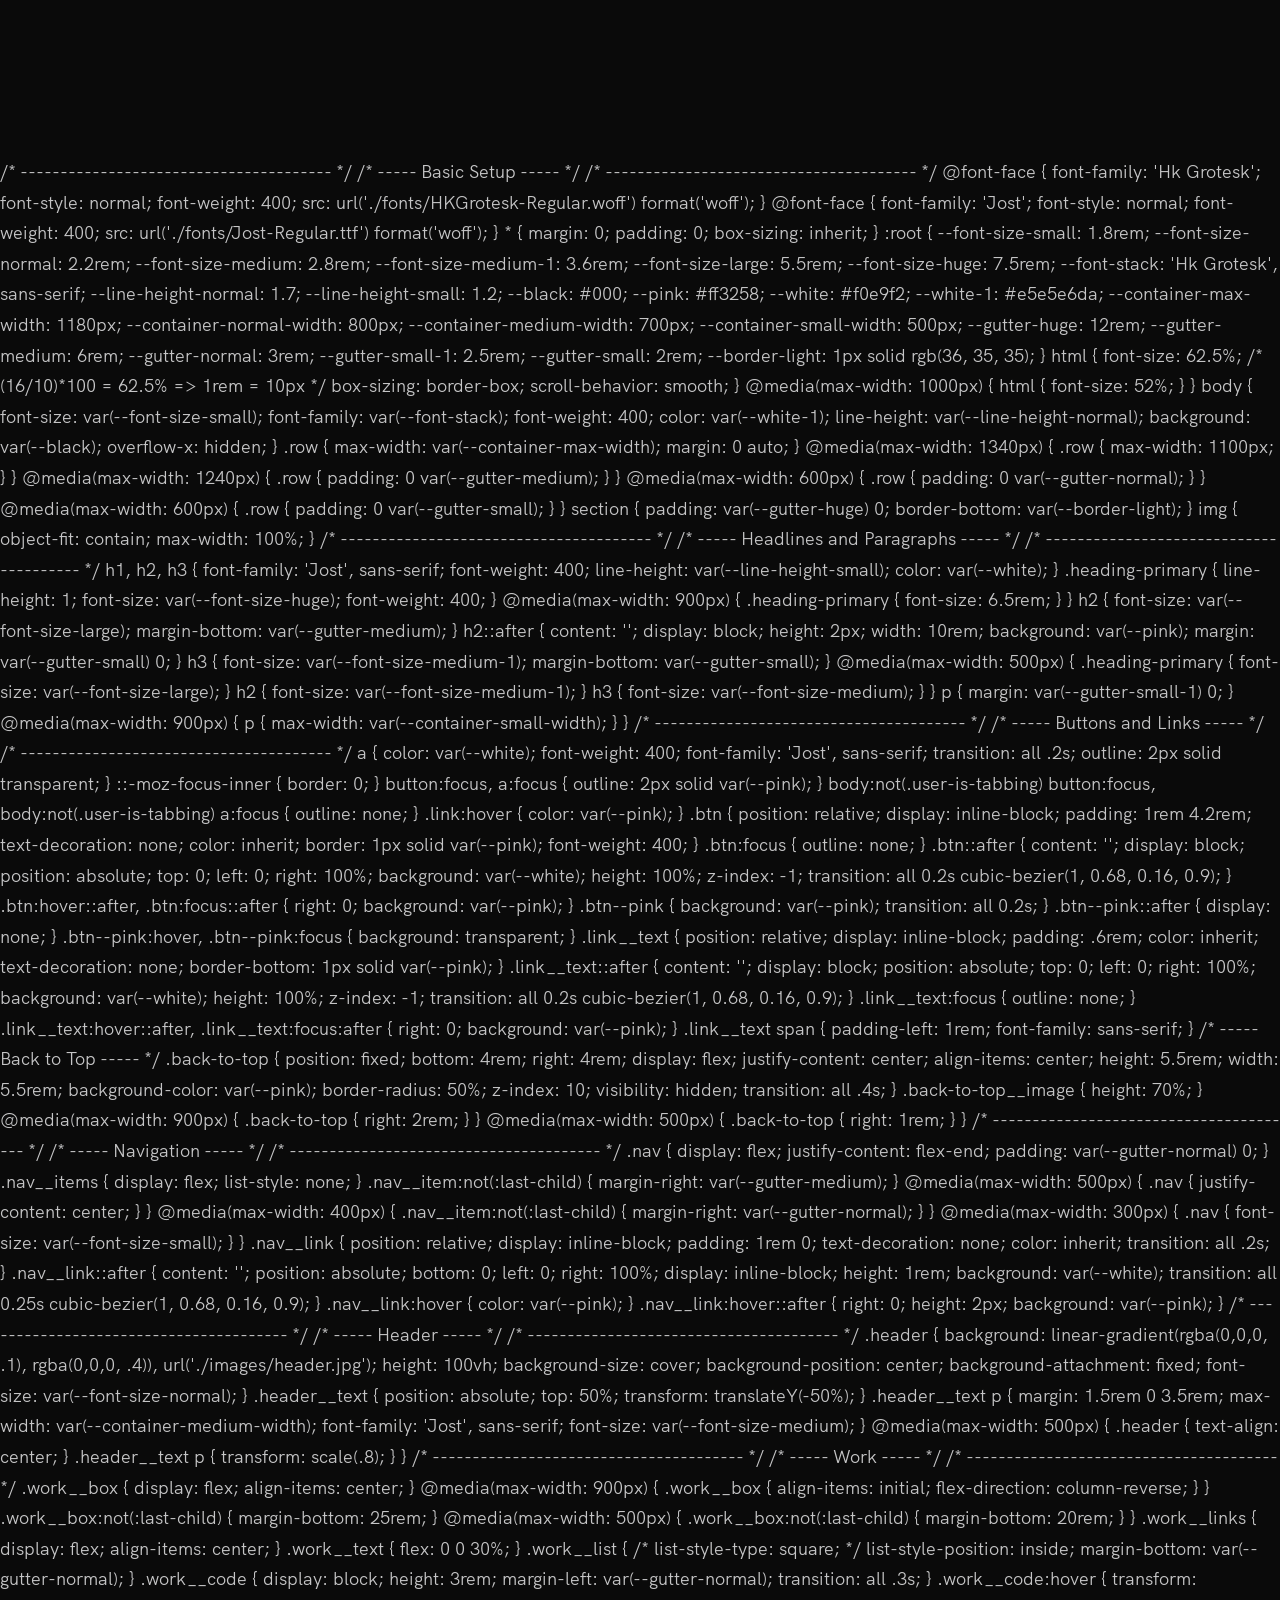
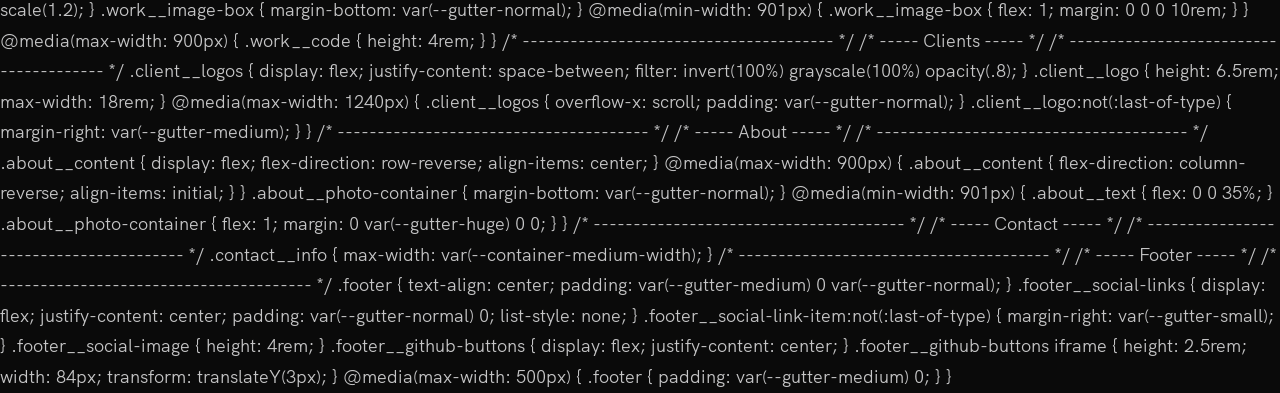
==== commit ee8c33c6: "added some new stuff to the portfolio" ====
--- a/videos.html
+++ b/videos.html
@@ -4,7 +4,9 @@
     <meta charset="UTF-8">
     <meta name="viewport" content="width=device-width, initial-scale=1.0">
     <title>Teaching Videos | Ryan T Regala</title>
-    <link rel="stylesheet" href="index.css"> <!-- Make sure this matches your CSS filename -->
+    <link rel="stylesheet" href="index.css">
+    <link rel="stylesheet" href="videos.css"> 
+    <!-- Make sure this matches your CSS filename -->
 </head>
 <body>
 
--- a/index.css
+++ b/index.css
@@ -13,7 +13,7 @@
     font-family: 'Jost';
     font-style: normal;
     font-weight: 400;
-    src: url('./fonts/Jost-Regular.ttf') format('woff');
+    src: url('./fonts/Jost-Regular.ttf') format('truetype');
 }
 
 * {
@@ -29,16 +29,16 @@
     --font-size-medium-1: 3.6rem;
     --font-size-large: 5.5rem;
     --font-size-huge: 7.5rem;
+
     --font-stack: 'Hk Grotesk', sans-serif;
 
     --line-height-normal: 1.7;
     --line-height-small: 1.2;
 
-    --black: #000;
+    --black: #0a0a0a;
     --pink: #ff3258;
     --white: #f0e9f2;
     --white-1: #e5e5e6da;
-
 
     --container-max-width: 1180px;
     --container-normal-width: 800px;
@@ -55,479 +55,286 @@
 }
 
 html {
-    font-size: 62.5%; /* (16/10)*100 = 62.5% => 1rem = 10px */
+    font-size: 62.5%;
     box-sizing: border-box;
     scroll-behavior: smooth;
 }
 
-@media(max-width: 1000px) {
-    html {
-        font-size: 52%;
-    }
-}
-
-body {
-    font-size: var(--font-size-small);
-    font-family: var(--font-stack);
-    font-weight: 400;
-    color: var(--white-1);
-    line-height: var(--line-height-normal);
-    background: var(--black);
-    overflow-x: hidden;
-}
-
-.row {
-    max-width: var(--container-max-width);
-    margin: 0 auto;
-}
-
-@media(max-width: 1340px) {
-    .row {
-        max-width: 1100px;
-    }
-}
-
-@media(max-width: 1240px) {
-    .row {
-        padding: 0 var(--gutter-medium);
-    }
-}
-
-@media(max-width: 600px) {
-    .row {
-        padding: 0 var(--gutter-normal);
-    }
-}
-
-@media(max-width: 600px) {
-    .row {
-        padding: 0 var(--gutter-small);
-    }
-}
-
-section {
-    padding: var(--gutter-huge) 0;
-    border-bottom: var(--border-light);
-}
-
-img {
-    object-fit: contain;
-    max-width: 100%;
-}
-
-/* --------------------------------------- */
-/* ----- Headlines and Paragraphs ----- */
-/* --------------------------------------- */
-
-h1,
-h2,
-h3 {
-    font-family: 'Jost', sans-serif;
-    font-weight: 400;
-    line-height: var(--line-height-small);
-    color: var(--white);
-}
-
-.heading-primary {
-    line-height: 1;
-    font-size: var(--font-size-huge);
-    font-weight: 400;
-}
-
-@media(max-width: 900px) {
-    .heading-primary {
-        font-size: 6.5rem;
-    }
-}
-
-h2 {
-    font-size: var(--font-size-large);
-    margin-bottom: var(--gutter-medium);
-}
-
-h2::after {
-    content: '';
-    display: block;
-    height: 2px;
-    width: 10rem;
-    background: var(--pink);
-    margin: var(--gutter-small) 0;
-}
-
-h3 {
-    font-size: var(--font-size-medium-1);
-    margin-bottom: var(--gutter-small);
-}
-
-@media(max-width: 500px) {
-    .heading-primary {
-        font-size: var(--font-size-large);
-    }
-
-    h2 {
-        font-size: var(--font-size-medium-1);
-    }
-
-    h3 {
-        font-size: var(--font-size-medium);
-    }
-}
-
-p {
-    margin: var(--gutter-small-1) 0;
-}
-
-@media(max-width: 900px) {
-    p { 
-        max-width: var(--container-small-width);
-    }
-}
-
-/* --------------------------------------- */
-/* ----- Buttons and Links ----- */
-/* --------------------------------------- */
-
-a {
-    color: var(--white);
-    font-weight: 400;
-    font-family: 'Jost', sans-serif;
-    transition: all .2s;
-    outline: 2px solid transparent;
-}
-
-::-moz-focus-inner {
-    border: 0;
-}
-
-button:focus,
-a:focus {
-    outline: 2px solid var(--pink);
-}
-
-body:not(.user-is-tabbing) button:focus,
-body:not(.user-is-tabbing) a:focus {
-    outline: none;
-}
-
-.link:hover {
-    color: var(--pink);
-}
-
-.btn {
-    position: relative;
-    display: inline-block;
-    padding: 1rem 4.2rem;
-    text-decoration: none;
-    color: inherit;
-    border: 1px solid  var(--pink);
-    font-weight: 400;
-}
-
-.btn:focus {
-    outline: none;
-}
-
-.btn::after {
-    content: '';
-    display: block;
-    position: absolute;
-    top: 0;
-    left: 0;
-    right: 100%;
-    background: var(--white);
-    height: 100%;
-    z-index: -1;
-    transition: all 0.2s cubic-bezier(1, 0.68, 0.16, 0.9);
-}
-
-.btn:hover::after,
-.btn:focus::after {
-    right: 0;
-    background: var(--pink);
-}
-
-.btn--pink {
-    background: var(--pink);
-    transition: all 0.2s;
-}
-
-.btn--pink::after {
-    display: none;
-}
-
-.btn--pink:hover,
-.btn--pink:focus {
-    background: transparent;
-}
-
-.link__text {
-    position: relative;
-    display: inline-block;
-    padding: .6rem;
-    color: inherit;
-    text-decoration: none;
-    border-bottom: 1px solid var(--pink);
-}
-
-.link__text::after {
-    content: '';
-    display: block;
-    position: absolute;
-    top: 0;
-    left: 0;
-    right: 100%;
-    background: var(--white);
-    height: 100%;
-    z-index: -1;
-    transition: all 0.2s cubic-bezier(1, 0.68, 0.16, 0.9);
-}
-
-.link__text:focus {
-    outline: none;
-}
-
-.link__text:hover::after,
-.link__text:focus:after {
-    right: 0;
-    background: var(--pink);
-}
-
-.link__text span {
-    padding-left: 1rem;
-    font-family: sans-serif;
-}
-
-/* ----- Back to Top ----- */
-
-.back-to-top {
-    position: fixed;
-    bottom: 4rem;
-    right: 4rem;
-    display: flex;
-    justify-content: center;
-    align-items: center;
-    height: 5.5rem;
-    width: 5.5rem;
-    background-color: var(--pink);
-    border-radius: 50%;
-    z-index: 10;
-    visibility: hidden;
-    transition: all .4s;
-}
-
-.back-to-top__image {
-    height: 70%;
-}
-
-@media(max-width: 900px) {
-    .back-to-top {
-        right: 2rem;
-    }
-}
-
-@media(max-width: 500px) {
-    .back-to-top {
-        right: 1rem;
-    }
+@media(max-width:1000px){
+    html{
+        font-size:52%;
+    }
+}
+
+body{
+    font-size:var(--font-size-small);
+    font-family:var(--font-stack);
+    font-weight:400;
+    color:var(--white-1);
+    line-height:var(--line-height-normal);
+    background:var(--black);
+    overflow-x:hidden;
+}
+
+.row{
+    max-width:var(--container-max-width);
+    margin:0 auto;
+}
+
+@media(max-width:1240px){
+    .row{
+        padding:0 var(--gutter-medium);
+    }
+}
+
+@media(max-width:600px){
+    .row{
+        padding:0 var(--gutter-small);
+    }
+}
+
+section{
+    padding:var(--gutter-huge) 0;
+    border-bottom:var(--border-light);
+}
+
+img{
+    object-fit:contain;
+    max-width:100%;
+}
+
+/* --------------------------------------- */
+/* ----- Headlines ----- */
+/* --------------------------------------- */
+
+h1,h2,h3{
+    font-family:'Jost',sans-serif;
+    font-weight:400;
+    line-height:var(--line-height-small);
+    color:var(--white);
+}
+
+.heading-primary{
+    line-height:1;
+    font-size:var(--font-size-huge);
+}
+
+h2{
+    font-size:var(--font-size-large);
+    margin-bottom:var(--gutter-medium);
+}
+
+h2::after{
+    content:'';
+    display:block;
+    height:2px;
+    width:10rem;
+    background:var(--pink);
+    margin:var(--gutter-small) 0;
+}
+
+h3{
+    font-size:var(--font-size-medium-1);
+    margin-bottom:var(--gutter-small);
+}
+
+p{
+    margin:var(--gutter-small-1) 0;
+}
+
+/* --------------------------------------- */
+/* ----- Buttons ----- */
+/* --------------------------------------- */
+
+a{
+    color:var(--white);
+    font-family:'Jost',sans-serif;
+    transition:.2s;
+}
+
+.link:hover{
+    color:var(--pink);
+}
+
+.btn{
+    position:relative;
+    display:inline-block;
+    padding:1rem 4.2rem;
+    border:1px solid var(--pink);
+    text-decoration:none;
+}
+
+.btn::after{
+    content:'';
+    position:absolute;
+    top:0;
+    left:0;
+    right:100%;
+    background:var(--white);
+    height:100%;
+    z-index:-1;
+    transition:.2s;
+}
+
+.btn:hover::after{
+    right:0;
+    background:var(--pink);
+}
+
+.btn--pink{
+    background:var(--pink);
+}
+
+.btn--pink:hover{
+    background:transparent;
 }
 
 /* --------------------------------------- */
 /* ----- Navigation ----- */
 /* --------------------------------------- */
 
-.nav {
-    display: flex;
-    justify-content: flex-end;
-    padding: var(--gutter-normal) 0;
-}
-
-.nav__items {
-    display: flex;
-    list-style: none;
-}
-
-.nav__item:not(:last-child) {
-    margin-right: var(--gutter-medium);
-}
-
-@media(max-width: 500px) {
-    .nav {
-        justify-content: center;
-    }
-}
-
-@media(max-width: 400px) {
-    .nav__item:not(:last-child) {
-        margin-right: var(--gutter-normal);
-    }
-}
-
-@media(max-width: 300px) {
-    .nav {
-        font-size: var(--font-size-small);
-    }
-}
-
-.nav__link {
-    position: relative;
-    display: inline-block;
-    padding: 1rem 0;
-    text-decoration: none;
-    color: inherit;
-    transition: all .2s;
-}
-
-.nav__link::after {
-    content: '';
-    position: absolute;
-    bottom: 0;
-    left: 0;
-    right: 100%;
-    display: inline-block;
-    height: 1rem;
-    background: var(--white);
-    transition: all 0.25s cubic-bezier(1, 0.68, 0.16, 0.9);
-}
-
-.nav__link:hover {
-    color: var(--pink);
-}
-
-.nav__link:hover::after {
-    right: 0;
-    height: 2px;
-    background: var(--pink);
+.nav{
+    display:flex;
+    justify-content:flex-end;
+    padding:var(--gutter-normal) 0;
+}
+
+.nav__items{
+    display:flex;
+    list-style:none;
+}
+
+.nav__item:not(:last-child){
+    margin-right:var(--gutter-medium);
+}
+
+.nav__link{
+    position:relative;
+    padding:1rem 0;
+    text-decoration:none;
+}
+
+.nav__link::after{
+    content:'';
+    position:absolute;
+    bottom:0;
+    left:0;
+    right:100%;
+    height:2px;
+    background:var(--pink);
+    transition:.25s;
+}
+
+.nav__link:hover::after{
+    right:0;
 }
 
 /* --------------------------------------- */
 /* ----- Header ----- */
 /* --------------------------------------- */
 
-.header {
-    background: linear-gradient(rgba(0,0,0, .1), rgba(0,0,0, .4)), 
-        url('./images/header.jpg');
-    height: 100vh;
-    background-size: cover;
-    background-position: center;
-    background-attachment: fixed;
-    font-size: var(--font-size-normal);
-}
-
-.header__text {
-    position: absolute;
-    top: 50%;
-    transform: translateY(-50%);
-}
-
-.header__text p {
-    margin: 1.5rem 0 3.5rem;
-    max-width: var(--container-medium-width);
-    font-family: 'Jost', sans-serif;
-    font-size: var(--font-size-medium);
-}
-
-@media(max-width: 500px) {
-    .header {
-        text-align: center;
-    }
-
-    .header__text p {
-        transform: scale(.8);
-    }
+.header{
+    background:linear-gradient(rgba(0,0,0,.1),rgba(0,0,0,.4)),url('./images/header.jpg');
+    height:100vh;
+    background-size:cover;
+    background-position:center;
+}
+
+.header__text-box{
+    height:100vh;
+    display:flex;
+    align-items:center;
+}
+
+.header__text p{
+    margin:1.5rem 0 3.5rem;
+    max-width:var(--container-medium-width);
+    font-family:'Jost',sans-serif;
+    font-size:var(--font-size-medium);
 }
 
 /* --------------------------------------- */
 /* ----- Work ----- */
 /* --------------------------------------- */
 
-.work__box {
-    display: flex;
-    align-items: center;
-}
-
-@media(max-width: 900px) {
-    .work__box {
-        align-items: initial;
-        flex-direction: column-reverse;
-    }
-}
-
-.work__box:not(:last-child) {
-    margin-bottom: 25rem;
-}
-
-@media(max-width: 500px) {
-    .work__box:not(:last-child) {
-        margin-bottom: 20rem;
-    }
-}
-
-.work__links {
-    display: flex;
-    align-items: center;
-}
-
-.work__text {
-    flex: 0 0 30%;
-}
-
-.work__list {
-    /* list-style-type: square; */
-    list-style-position: inside;
-    margin-bottom: var(--gutter-normal);
-}
-
-.work__code {
-    display: block;
-    height: 3rem;
-    margin-left: var(--gutter-normal);
-    transition: all .3s;
-}
-
-.work__code:hover {
-    transform: scale(1.2);
-}
-
-.work__image-box {
-    margin-bottom: var(--gutter-normal);
-}
-
-@media(min-width: 901px) {
-    .work__image-box {
-        flex: 1;
-        margin: 0 0 0 10rem;
-    }
-}
-
-@media(max-width: 900px) {
-    .work__code {
-        height: 4rem;
-    }
-}
-
-/* --------------------------------------- */
-/* ----- Clients ----- */
-/* --------------------------------------- */
-
-.client__logos {
-    display: flex;
-    justify-content: space-between;
-    filter: invert(100%) grayscale(100%) opacity(.8);
-}
-
-.client__logo {
-    height: 6.5rem;
-    max-width: 18rem;
-}
-
-@media(max-width: 1240px) {
-    .client__logos {
-        overflow-x: scroll;
-        padding: var(--gutter-normal);
-    }
-
-    .client__logo:not(:last-of-type) {
-        margin-right: var(--gutter-medium);
+.work__box{
+    display:flex;
+    align-items:center;
+}
+
+.work__box:not(:last-child){
+    margin-bottom:20rem;
+}
+
+@media(max-width:900px){
+    .work__box{
+        flex-direction:column-reverse;
+    }
+}
+
+.work__text{
+    flex:0 0 30%;
+}
+
+.work__list{
+    list-style-position:inside;
+    margin-bottom:var(--gutter-normal);
+}
+
+.work__links{
+    display:flex;
+    align-items:center;
+    gap:1rem;
+}
+
+.link__text{
+    position:relative;
+    padding:.6rem;
+    font-size:1.6rem;
+    text-decoration:none;
+}
+
+.link__text::after{
+    content:'';
+    position:absolute;
+    left:0;
+    bottom:-2px;
+    width:0;
+    height:1px;
+    background:var(--pink);
+    transition:.3s;
+}
+
+.link__text:hover{
+    color:var(--pink);
+}
+
+.link__text:hover::after{
+    width:100%;
+}
+
+.work__code{
+    width:20px;
+    height:20px;
+    filter:invert(1);
+}
+
+.work__image{
+    transition:transform .4s ease;
+}
+
+.work__image:hover{
+    transform:scale(1.03);
+}
+
+.work__image-box{
+    margin-bottom:var(--gutter-normal);
+}
+
+@media(min-width:901px){
+    .work__image-box{
+        flex:1;
+        margin-left:10rem;
     }
 }
 
@@ -535,31 +342,30 @@
 /* ----- About ----- */
 /* --------------------------------------- */
 
-.about__content {
-    display: flex;
-    flex-direction: row-reverse;
-    align-items: center;
-}
-
-@media(max-width: 900px) {
-    .about__content {
-        flex-direction: column-reverse;
-        align-items: initial;
-    }
-}
-
-.about__photo-container {
-    margin-bottom: var(--gutter-normal);
-}
-
-@media(min-width: 901px) {
-    .about__text {
-        flex: 0 0 35%;
+.about__content{
+    display:flex;
+    flex-direction:row-reverse;
+    align-items:center;
+}
+
+@media(max-width:900px){
+    .about__content{
+        flex-direction:column-reverse;
+    }
+}
+
+.about__photo-container{
+    margin-bottom:var(--gutter-normal);
+}
+
+@media(min-width:901px){
+    .about__text{
+        flex:0 0 35%;
     }
     
-    .about__photo-container {
-        flex: 1;
-        margin: 0 var(--gutter-huge) 0 0;
+    .about__photo-container{
+        flex:1;
+        margin-right:var(--gutter-huge);
     }
 }
 
@@ -567,47 +373,99 @@
 /* ----- Contact ----- */
 /* --------------------------------------- */
 
-.contact__info {
-    max-width: var(--container-medium-width);
+.contact__info{
+    max-width:var(--container-medium-width);
 }
 
 /* --------------------------------------- */
 /* ----- Footer ----- */
 /* --------------------------------------- */
 
-.footer {
-    text-align: center;
-    padding: var(--gutter-medium) 0 var(--gutter-normal);
-}
-
-.footer__social-links {
-    display: flex;
-    justify-content: center;
-    padding: var(--gutter-normal) 0;
-    list-style: none;
-}
-
-.footer__social-link-item:not(:last-of-type) {
-    margin-right: var(--gutter-small);
-}
-
-.footer__social-image {
-    height: 4rem;
-}
-
-.footer__github-buttons {
-    display: flex;
-    justify-content: center;
-}
-
-.footer__github-buttons iframe {
-    height: 2.5rem;
-    width: 84px;
-    transform: translateY(3px);
-}
-
-@media(max-width: 500px) {
-    .footer {
-        padding: var(--gutter-medium) 0;
-    } 
+.footer{
+    text-align:center;
+    padding:var(--gutter-medium) 0 var(--gutter-normal);
+}
+
+.footer__social-links{
+    display:flex;
+    justify-content:center;
+    padding:var(--gutter-normal) 0;
+    list-style:none;
+}
+
+.footer__social-link-item:not(:last-child){
+    margin-right:var(--gutter-small);
+}
+
+.footer__social-image{
+    height:4rem;
+}
+
+.footer__github-buttons{
+    display:flex;
+    justify-content:center;
+}
+
+.footer__github-buttons iframe{
+    height:2.5rem;
+    width:84px;
+}
+
+/* --------------------------------------- */
+/* ----- Back To Top ----- */
+/* --------------------------------------- */
+
+.back-to-top{
+    position:fixed;
+    bottom:4rem;
+    right:4rem;
+    display:flex;
+    justify-content:center;
+    align-items:center;
+    height:5.5rem;
+    width:5.5rem;
+    background:var(--pink);
+    border-radius:50%;
+    visibility:hidden;
+}
+
+.back-to-top__image{
+    height:70%;
+}
+
+/* --------------------------------------- */
+/* ----- Teaching / Mentorship ----- */
+/* --------------------------------------- */
+
+.teaching__content{
+    max-width:var(--container-normal-width);
+}
+
+.teaching__text ul{
+    list-style-position:inside;
+    margin:var(--gutter-small) 0 var(--gutter-normal);
+}
+
+.teaching__video{
+    margin:var(--gutter-medium) auto;
+    max-width:720px;
+}
+
+.teaching__video iframe{
+    width:100%;
+    height:405px;
+    border-radius:8px;
+    border:none;
+}
+
+@media(max-width:900px){
+    .teaching__video iframe{
+        height:300px;
+    }
+}
+
+@media(max-width:500px){
+    .teaching__video iframe{
+        height:220px;
+    }
 }
--- a/videos.css
+++ b/videos.css
@@ -0,0 +1,73 @@
+/* --------------------------------------- */
+/* ----- Videos Page Layout ----- */
+/* --------------------------------------- */
+
+.videos-header {
+    text-align: center;
+    padding: 6rem 0 3rem 0;
+}
+
+.videos-header h1 {
+    font-size: 5rem;
+    color: var(--white);
+}
+
+.videos-header p {
+    max-width: 700px;
+    margin: 2rem auto;
+    font-size: var(--font-size-normal);
+}
+
+/* --------------------------------------- */
+/* ----- Video Grid ----- */
+/* --------------------------------------- */
+
+.video-grid {
+    display: grid;
+    grid-template-columns: repeat(3, 1fr);
+    gap: 3rem;
+    margin-top: 4rem;
+}
+
+/* Tablet */
+
+@media (max-width: 900px) {
+    .video-grid {
+        grid-template-columns: repeat(2, 1fr);
+    }
+}
+
+/* Mobile */
+
+@media (max-width: 600px) {
+    .video-grid {
+        grid-template-columns: 1fr;
+    }
+}
+
+/* --------------------------------------- */
+/* ----- Video Cards ----- */
+/* --------------------------------------- */
+
+.video-card {
+    background: #111;
+    padding: 1.5rem;
+    border-radius: 10px;
+    transition: transform 0.3s ease;
+}
+
+.video-card:hover {
+    transform: translateY(-5px);
+}
+
+.video-card iframe {
+    width: 100%;
+    height: 220px;
+    border-radius: 6px;
+}
+
+.video-title {
+    margin-top: 1rem;
+    font-size: 1.8rem;
+    color: var(--white);
+}
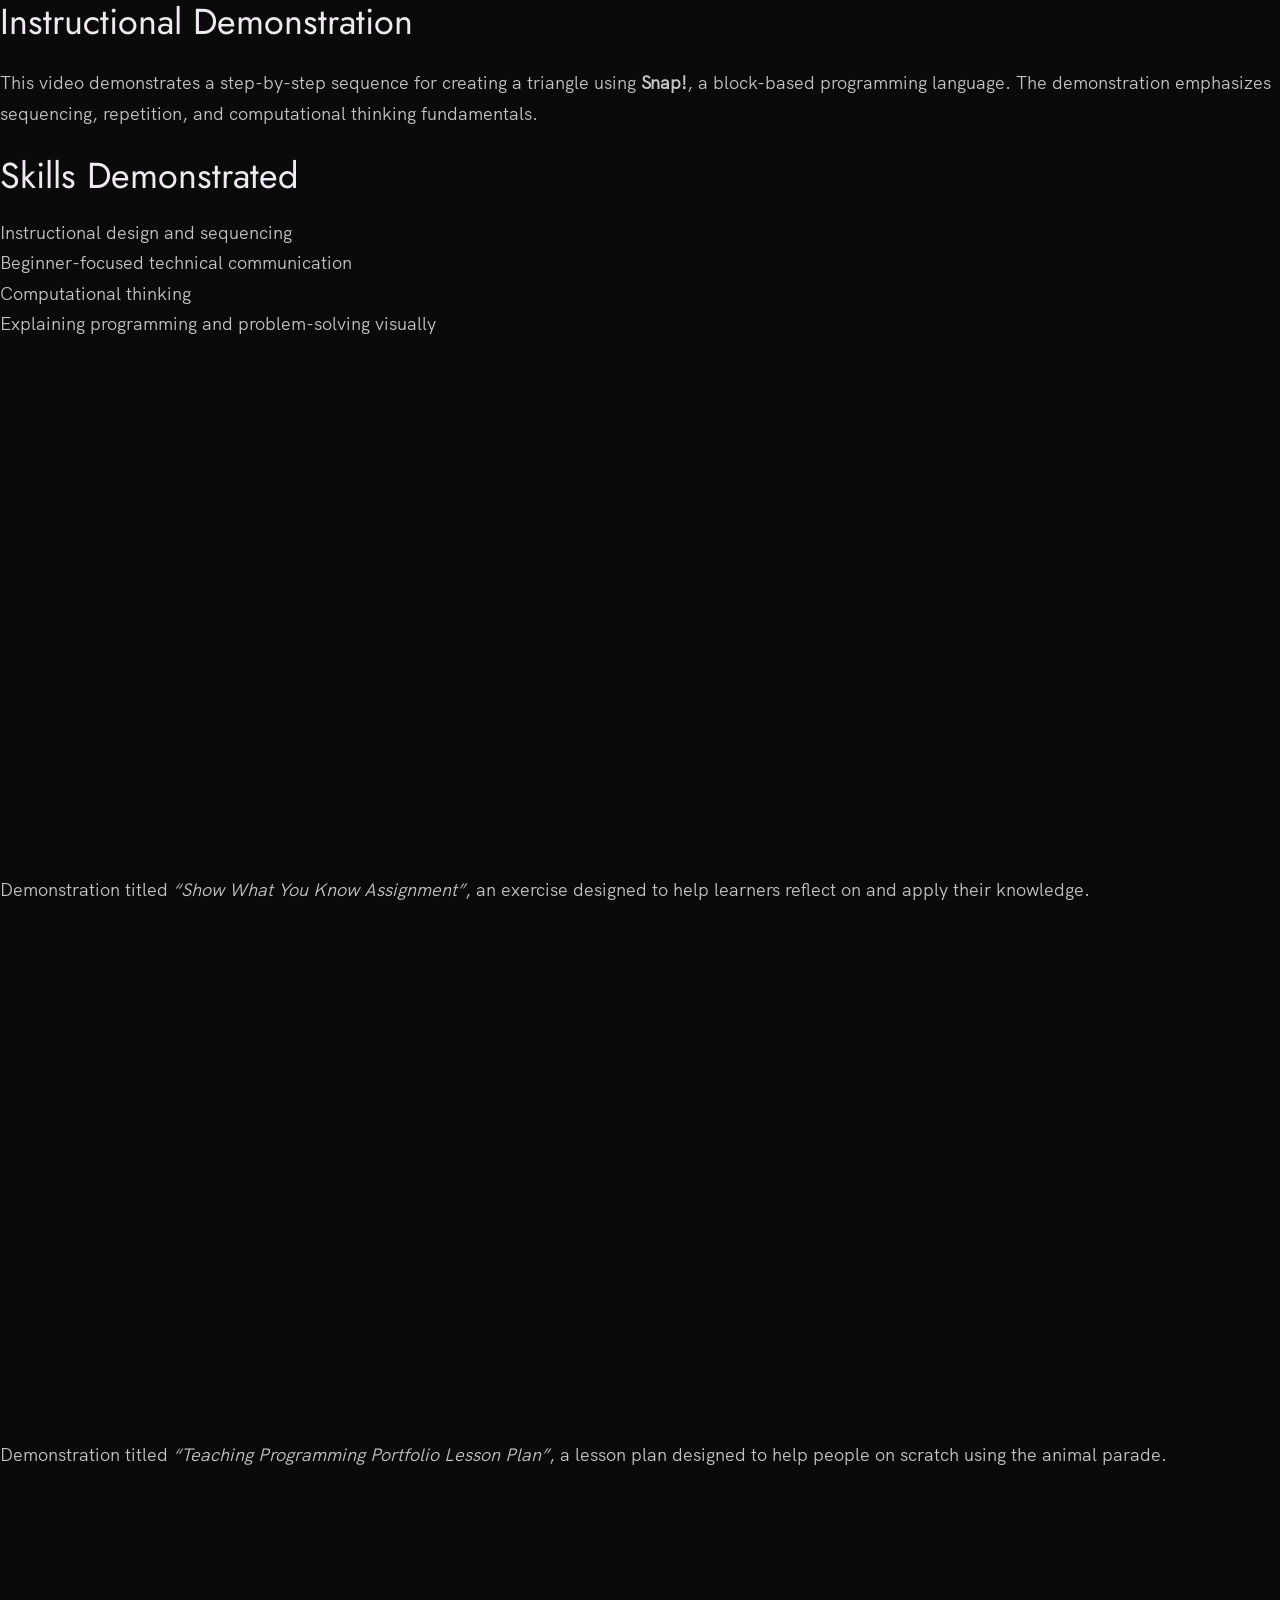
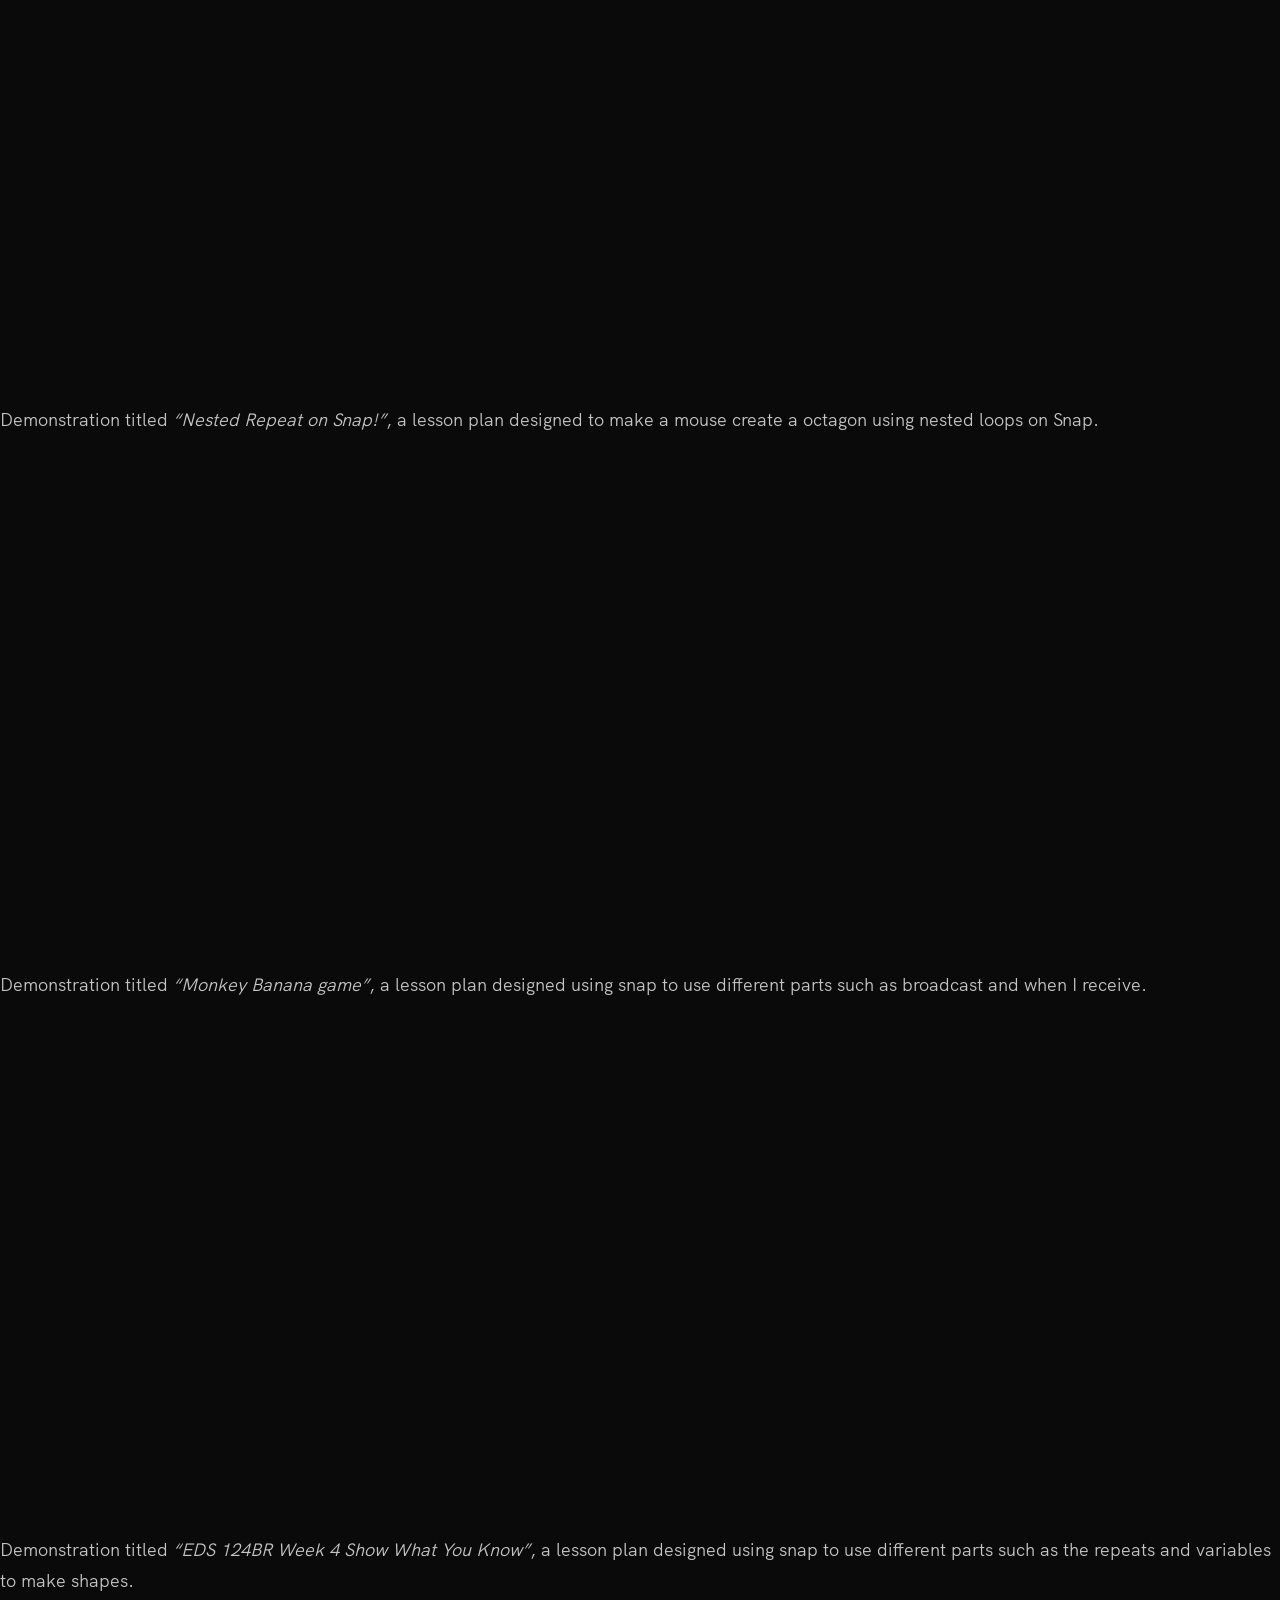
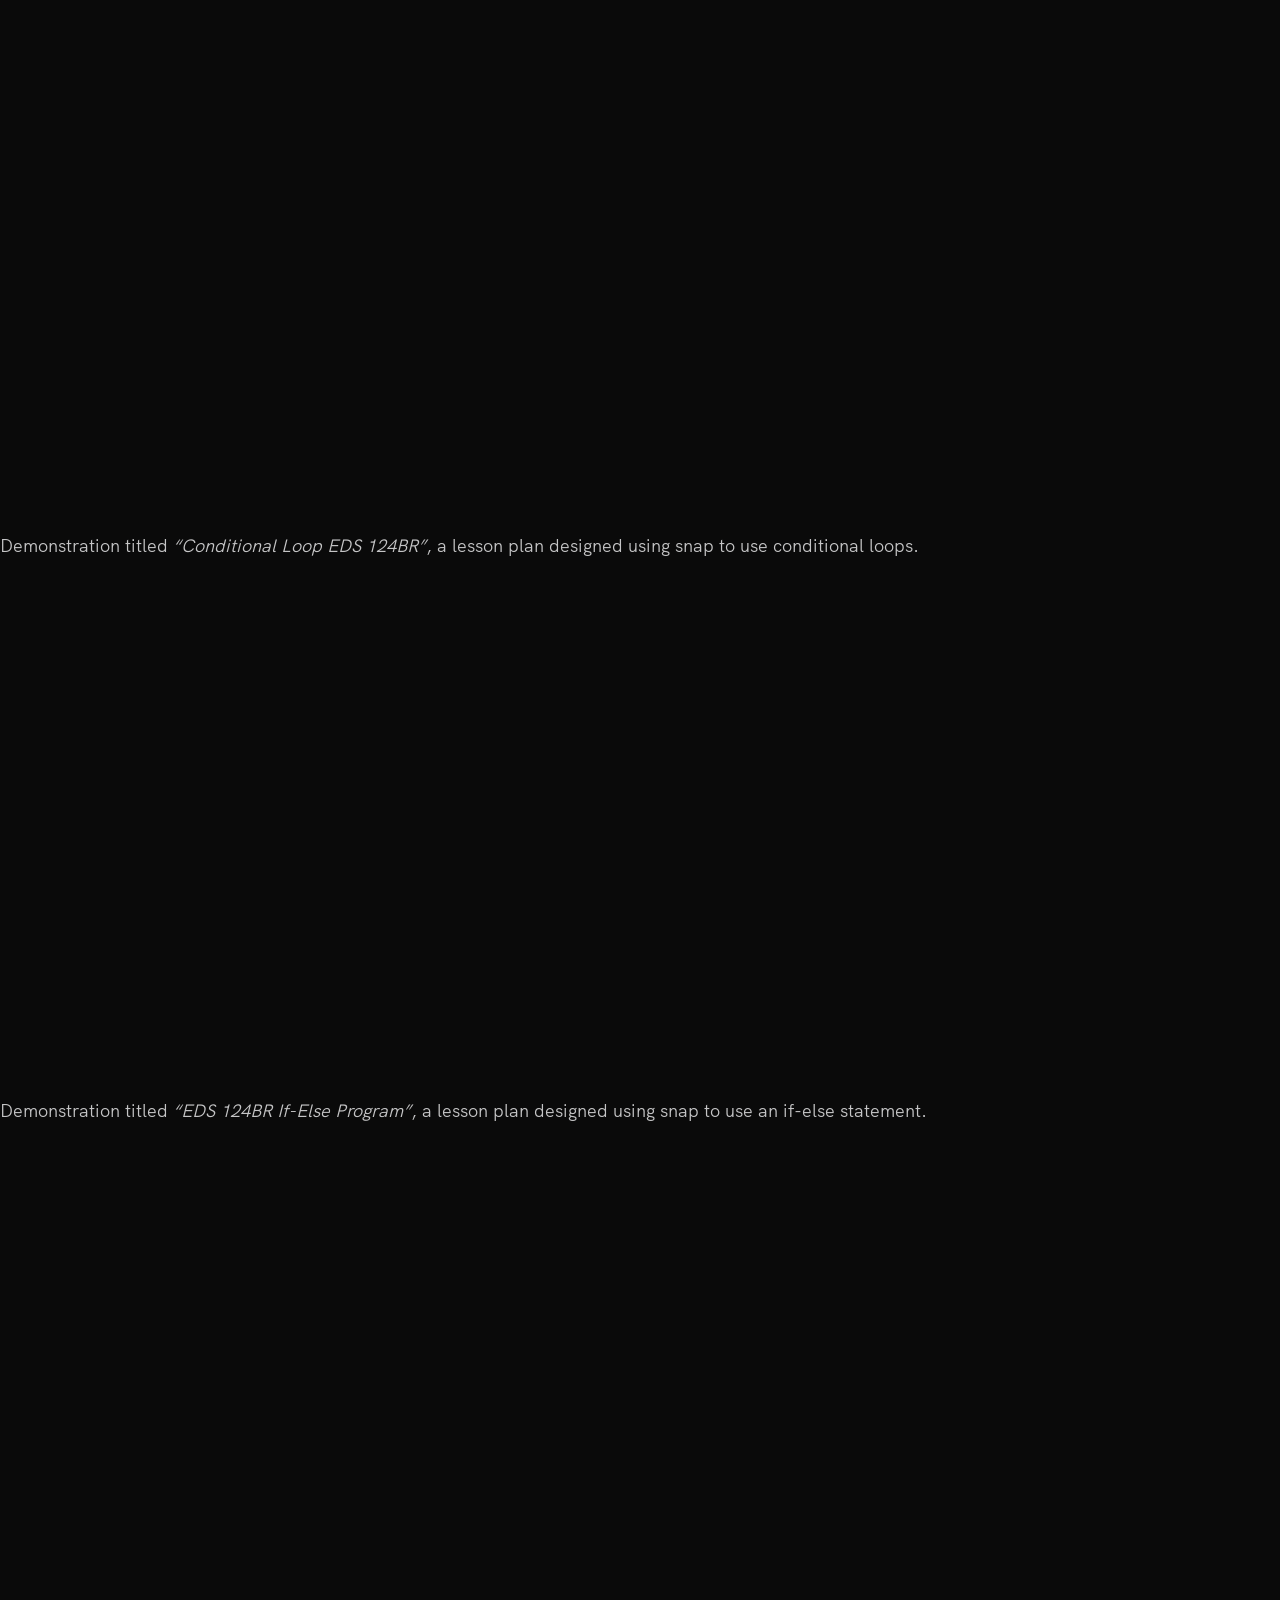
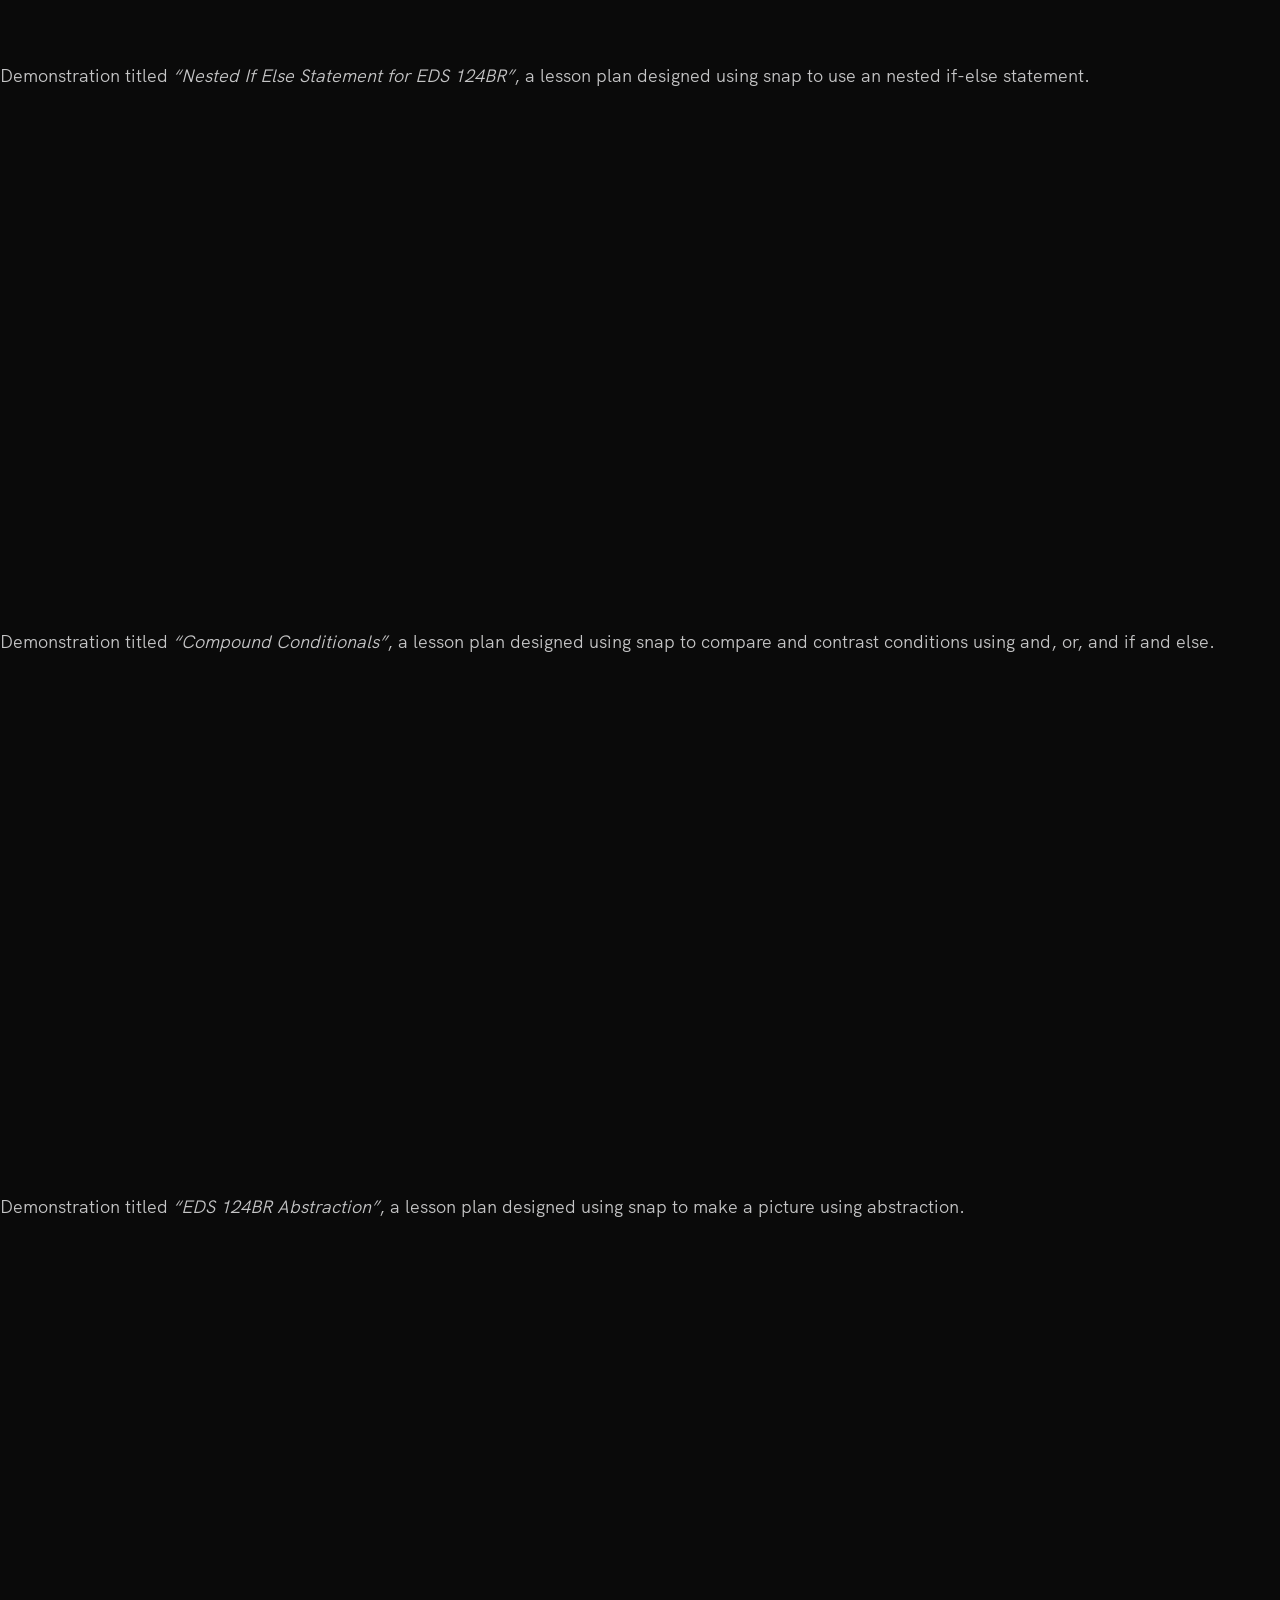
==== commit b70f4c81: "deleted some thing on videos.html" ====
--- a/videos.html
+++ b/videos.html
@@ -190,618 +190,3 @@
         </div>
 </body>
 </html>
-
-
-/* --------------------------------------- */
-/* ----- Basic Setup ----- */
-/* --------------------------------------- */
-
-@font-face {
-    font-family: 'Hk Grotesk';
-    font-style: normal;
-    font-weight: 400;
-    src: url('./fonts/HKGrotesk-Regular.woff') format('woff');
-}
-
-@font-face {
-    font-family: 'Jost';
-    font-style: normal;
-    font-weight: 400;
-    src: url('./fonts/Jost-Regular.ttf') format('woff');
-}
-
-* {
-    margin: 0;
-    padding: 0;
-    box-sizing: inherit;
-}
-
-:root {
-    --font-size-small: 1.8rem;
-    --font-size-normal: 2.2rem;
-    --font-size-medium: 2.8rem;
-    --font-size-medium-1: 3.6rem;
-    --font-size-large: 5.5rem;
-    --font-size-huge: 7.5rem;
-    --font-stack: 'Hk Grotesk', sans-serif;
-
-    --line-height-normal: 1.7;
-    --line-height-small: 1.2;
-
-    --black: #000;
-    --pink: #ff3258;
-    --white: #f0e9f2;
-    --white-1: #e5e5e6da;
-
-
-    --container-max-width: 1180px;
-    --container-normal-width: 800px;
-    --container-medium-width: 700px; 
-    --container-small-width: 500px;
-
-    --gutter-huge: 12rem;
-    --gutter-medium: 6rem;
-    --gutter-normal: 3rem;
-    --gutter-small-1: 2.5rem;
-    --gutter-small: 2rem;
-
-    --border-light: 1px solid rgb(36, 35, 35);
-}
-
-html {
-    font-size: 62.5%; /* (16/10)*100 = 62.5% => 1rem = 10px */
-    box-sizing: border-box;
-    scroll-behavior: smooth;
-}
-
-@media(max-width: 1000px) {
-    html {
-        font-size: 52%;
-    }
-}
-
-body {
-    font-size: var(--font-size-small);
-    font-family: var(--font-stack);
-    font-weight: 400;
-    color: var(--white-1);
-    line-height: var(--line-height-normal);
-    background: var(--black);
-    overflow-x: hidden;
-}
-
-.row {
-    max-width: var(--container-max-width);
-    margin: 0 auto;
-}
-
-@media(max-width: 1340px) {
-    .row {
-        max-width: 1100px;
-    }
-}
-
-@media(max-width: 1240px) {
-    .row {
-        padding: 0 var(--gutter-medium);
-    }
-}
-
-@media(max-width: 600px) {
-    .row {
-        padding: 0 var(--gutter-normal);
-    }
-}
-
-@media(max-width: 600px) {
-    .row {
-        padding: 0 var(--gutter-small);
-    }
-}
-
-section {
-    padding: var(--gutter-huge) 0;
-    border-bottom: var(--border-light);
-}
-
-img {
-    object-fit: contain;
-    max-width: 100%;
-}
-
-/* --------------------------------------- */
-/* ----- Headlines and Paragraphs ----- */
-/* --------------------------------------- */
-
-h1,
-h2,
-h3 {
-    font-family: 'Jost', sans-serif;
-    font-weight: 400;
-    line-height: var(--line-height-small);
-    color: var(--white);
-}
-
-.heading-primary {
-    line-height: 1;
-    font-size: var(--font-size-huge);
-    font-weight: 400;
-}
-
-@media(max-width: 900px) {
-    .heading-primary {
-        font-size: 6.5rem;
-    }
-}
-
-h2 {
-    font-size: var(--font-size-large);
-    margin-bottom: var(--gutter-medium);
-}
-
-h2::after {
-    content: '';
-    display: block;
-    height: 2px;
-    width: 10rem;
-    background: var(--pink);
-    margin: var(--gutter-small) 0;
-}
-
-h3 {
-    font-size: var(--font-size-medium-1);
-    margin-bottom: var(--gutter-small);
-}
-
-@media(max-width: 500px) {
-    .heading-primary {
-        font-size: var(--font-size-large);
-    }
-
-    h2 {
-        font-size: var(--font-size-medium-1);
-    }
-
-    h3 {
-        font-size: var(--font-size-medium);
-    }
-}
-
-p {
-    margin: var(--gutter-small-1) 0;
-}
-
-@media(max-width: 900px) {
-    p { 
-        max-width: var(--container-small-width);
-    }
-}
-
-/* --------------------------------------- */
-/* ----- Buttons and Links ----- */
-/* --------------------------------------- */
-
-a {
-    color: var(--white);
-    font-weight: 400;
-    font-family: 'Jost', sans-serif;
-    transition: all .2s;
-    outline: 2px solid transparent;
-}
-
-::-moz-focus-inner {
-    border: 0;
-}
-
-button:focus,
-a:focus {
-    outline: 2px solid var(--pink);
-}
-
-body:not(.user-is-tabbing) button:focus,
-body:not(.user-is-tabbing) a:focus {
-    outline: none;
-}
-
-.link:hover {
-    color: var(--pink);
-}
-
-.btn {
-    position: relative;
-    display: inline-block;
-    padding: 1rem 4.2rem;
-    text-decoration: none;
-    color: inherit;
-    border: 1px solid  var(--pink);
-    font-weight: 400;
-}
-
-.btn:focus {
-    outline: none;
-}
-
-.btn::after {
-    content: '';
-    display: block;
-    position: absolute;
-    top: 0;
-    left: 0;
-    right: 100%;
-    background: var(--white);
-    height: 100%;
-    z-index: -1;
-    transition: all 0.2s cubic-bezier(1, 0.68, 0.16, 0.9);
-}
-
-.btn:hover::after,
-.btn:focus::after {
-    right: 0;
-    background: var(--pink);
-}
-
-.btn--pink {
-    background: var(--pink);
-    transition: all 0.2s;
-}
-
-.btn--pink::after {
-    display: none;
-}
-
-.btn--pink:hover,
-.btn--pink:focus {
-    background: transparent;
-}
-
-.link__text {
-    position: relative;
-    display: inline-block;
-    padding: .6rem;
-    color: inherit;
-    text-decoration: none;
-    border-bottom: 1px solid var(--pink);
-}
-
-.link__text::after {
-    content: '';
-    display: block;
-    position: absolute;
-    top: 0;
-    left: 0;
-    right: 100%;
-    background: var(--white);
-    height: 100%;
-    z-index: -1;
-    transition: all 0.2s cubic-bezier(1, 0.68, 0.16, 0.9);
-}
-
-.link__text:focus {
-    outline: none;
-}
-
-.link__text:hover::after,
-.link__text:focus:after {
-    right: 0;
-    background: var(--pink);
-}
-
-.link__text span {
-    padding-left: 1rem;
-    font-family: sans-serif;
-}
-
-/* ----- Back to Top ----- */
-
-.back-to-top {
-    position: fixed;
-    bottom: 4rem;
-    right: 4rem;
-    display: flex;
-    justify-content: center;
-    align-items: center;
-    height: 5.5rem;
-    width: 5.5rem;
-    background-color: var(--pink);
-    border-radius: 50%;
-    z-index: 10;
-    visibility: hidden;
-    transition: all .4s;
-}
-
-.back-to-top__image {
-    height: 70%;
-}
-
-@media(max-width: 900px) {
-    .back-to-top {
-        right: 2rem;
-    }
-}
-
-@media(max-width: 500px) {
-    .back-to-top {
-        right: 1rem;
-    }
-}
-
-/* --------------------------------------- */
-/* ----- Navigation ----- */
-/* --------------------------------------- */
-
-.nav {
-    display: flex;
-    justify-content: flex-end;
-    padding: var(--gutter-normal) 0;
-}
-
-.nav__items {
-    display: flex;
-    list-style: none;
-}
-
-.nav__item:not(:last-child) {
-    margin-right: var(--gutter-medium);
-}
-
-@media(max-width: 500px) {
-    .nav {
-        justify-content: center;
-    }
-}
-
-@media(max-width: 400px) {
-    .nav__item:not(:last-child) {
-        margin-right: var(--gutter-normal);
-    }
-}
-
-@media(max-width: 300px) {
-    .nav {
-        font-size: var(--font-size-small);
-    }
-}
-
-.nav__link {
-    position: relative;
-    display: inline-block;
-    padding: 1rem 0;
-    text-decoration: none;
-    color: inherit;
-    transition: all .2s;
-}
-
-.nav__link::after {
-    content: '';
-    position: absolute;
-    bottom: 0;
-    left: 0;
-    right: 100%;
-    display: inline-block;
-    height: 1rem;
-    background: var(--white);
-    transition: all 0.25s cubic-bezier(1, 0.68, 0.16, 0.9);
-}
-
-.nav__link:hover {
-    color: var(--pink);
-}
-
-.nav__link:hover::after {
-    right: 0;
-    height: 2px;
-    background: var(--pink);
-}
-
-/* --------------------------------------- */
-/* ----- Header ----- */
-/* --------------------------------------- */
-
-.header {
-    background: linear-gradient(rgba(0,0,0, .1), rgba(0,0,0, .4)), 
-        url('./images/header.jpg');
-    height: 100vh;
-    background-size: cover;
-    background-position: center;
-    background-attachment: fixed;
-    font-size: var(--font-size-normal);
-}
-
-.header__text {
-    position: absolute;
-    top: 50%;
-    transform: translateY(-50%);
-}
-
-.header__text p {
-    margin: 1.5rem 0 3.5rem;
-    max-width: var(--container-medium-width);
-    font-family: 'Jost', sans-serif;
-    font-size: var(--font-size-medium);
-}
-
-@media(max-width: 500px) {
-    .header {
-        text-align: center;
-    }
-
-    .header__text p {
-        transform: scale(.8);
-    }
-}
-
-/* --------------------------------------- */
-/* ----- Work ----- */
-/* --------------------------------------- */
-
-.work__box {
-    display: flex;
-    align-items: center;
-}
-
-@media(max-width: 900px) {
-    .work__box {
-        align-items: initial;
-        flex-direction: column-reverse;
-    }
-}
-
-.work__box:not(:last-child) {
-    margin-bottom: 25rem;
-}
-
-@media(max-width: 500px) {
-    .work__box:not(:last-child) {
-        margin-bottom: 20rem;
-    }
-}
-
-.work__links {
-    display: flex;
-    align-items: center;
-}
-
-.work__text {
-    flex: 0 0 30%;
-}
-
-.work__list {
-    /* list-style-type: square; */
-    list-style-position: inside;
-    margin-bottom: var(--gutter-normal);
-}
-
-.work__code {
-    display: block;
-    height: 3rem;
-    margin-left: var(--gutter-normal);
-    transition: all .3s;
-}
-
-.work__code:hover {
-    transform: scale(1.2);
-}
-
-.work__image-box {
-    margin-bottom: var(--gutter-normal);
-}
-
-@media(min-width: 901px) {
-    .work__image-box {
-        flex: 1;
-        margin: 0 0 0 10rem;
-    }
-}
-
-@media(max-width: 900px) {
-    .work__code {
-        height: 4rem;
-    }
-}
-
-/* --------------------------------------- */
-/* ----- Clients ----- */
-/* --------------------------------------- */
-
-.client__logos {
-    display: flex;
-    justify-content: space-between;
-    filter: invert(100%) grayscale(100%) opacity(.8);
-}
-
-.client__logo {
-    height: 6.5rem;
-    max-width: 18rem;
-}
-
-@media(max-width: 1240px) {
-    .client__logos {
-        overflow-x: scroll;
-        padding: var(--gutter-normal);
-    }
-
-    .client__logo:not(:last-of-type) {
-        margin-right: var(--gutter-medium);
-    }
-}
-
-/* --------------------------------------- */
-/* ----- About ----- */
-/* --------------------------------------- */
-
-.about__content {
-    display: flex;
-    flex-direction: row-reverse;
-    align-items: center;
-}
-
-@media(max-width: 900px) {
-    .about__content {
-        flex-direction: column-reverse;
-        align-items: initial;
-    }
-}
-
-.about__photo-container {
-    margin-bottom: var(--gutter-normal);
-}
-
-@media(min-width: 901px) {
-    .about__text {
-        flex: 0 0 35%;
-    }
-    
-    .about__photo-container {
-        flex: 1;
-        margin: 0 var(--gutter-huge) 0 0;
-    }
-}
-
-/* --------------------------------------- */
-/* ----- Contact ----- */
-/* --------------------------------------- */
-
-.contact__info {
-    max-width: var(--container-medium-width);
-}
-
-/* --------------------------------------- */
-/* ----- Footer ----- */
-/* --------------------------------------- */
-
-.footer {
-    text-align: center;
-    padding: var(--gutter-medium) 0 var(--gutter-normal);
-}
-
-.footer__social-links {
-    display: flex;
-    justify-content: center;
-    padding: var(--gutter-normal) 0;
-    list-style: none;
-}
-
-.footer__social-link-item:not(:last-of-type) {
-    margin-right: var(--gutter-small);
-}
-
-.footer__social-image {
-    height: 4rem;
-}
-
-.footer__github-buttons {
-    display: flex;
-    justify-content: center;
-}
-
-.footer__github-buttons iframe {
-    height: 2.5rem;
-    width: 84px;
-    transform: translateY(3px);
-}
-
-@media(max-width: 500px) {
-    .footer {
-        padding: var(--gutter-medium) 0;
-    } 
-}
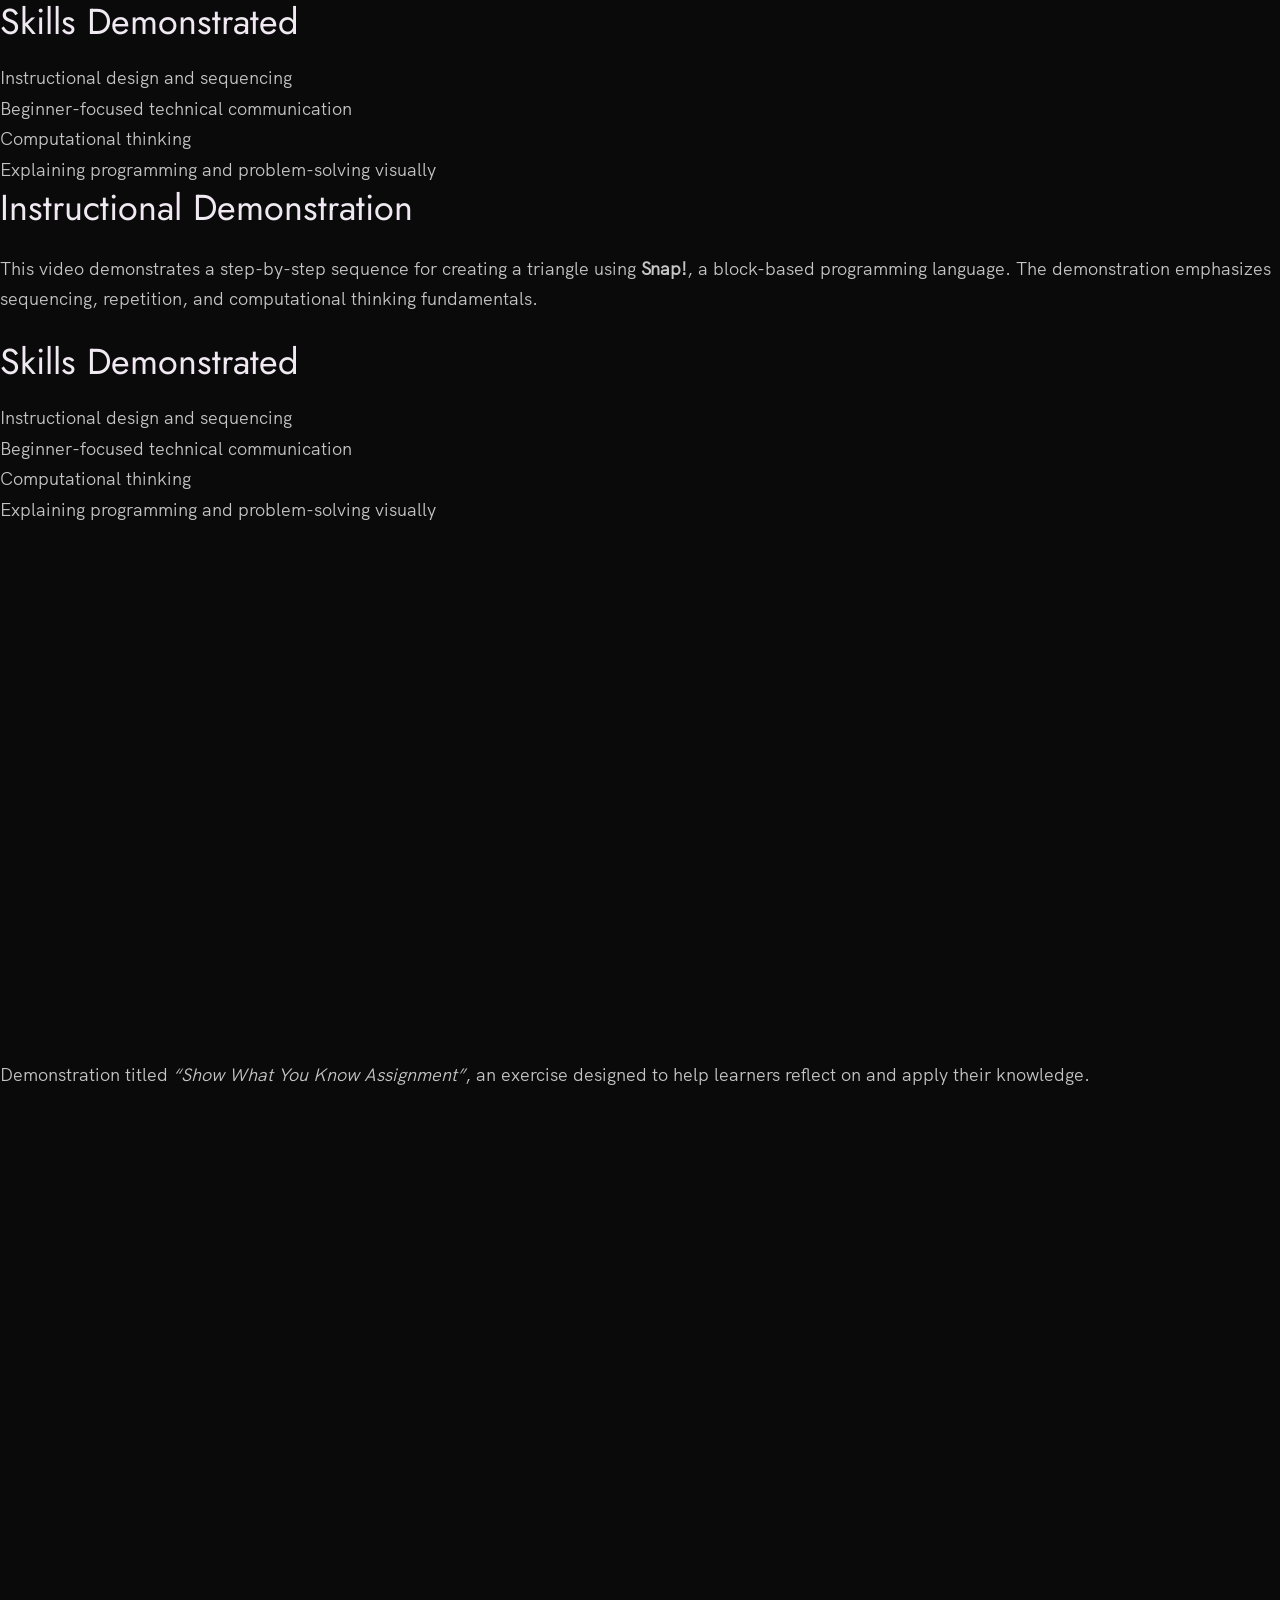
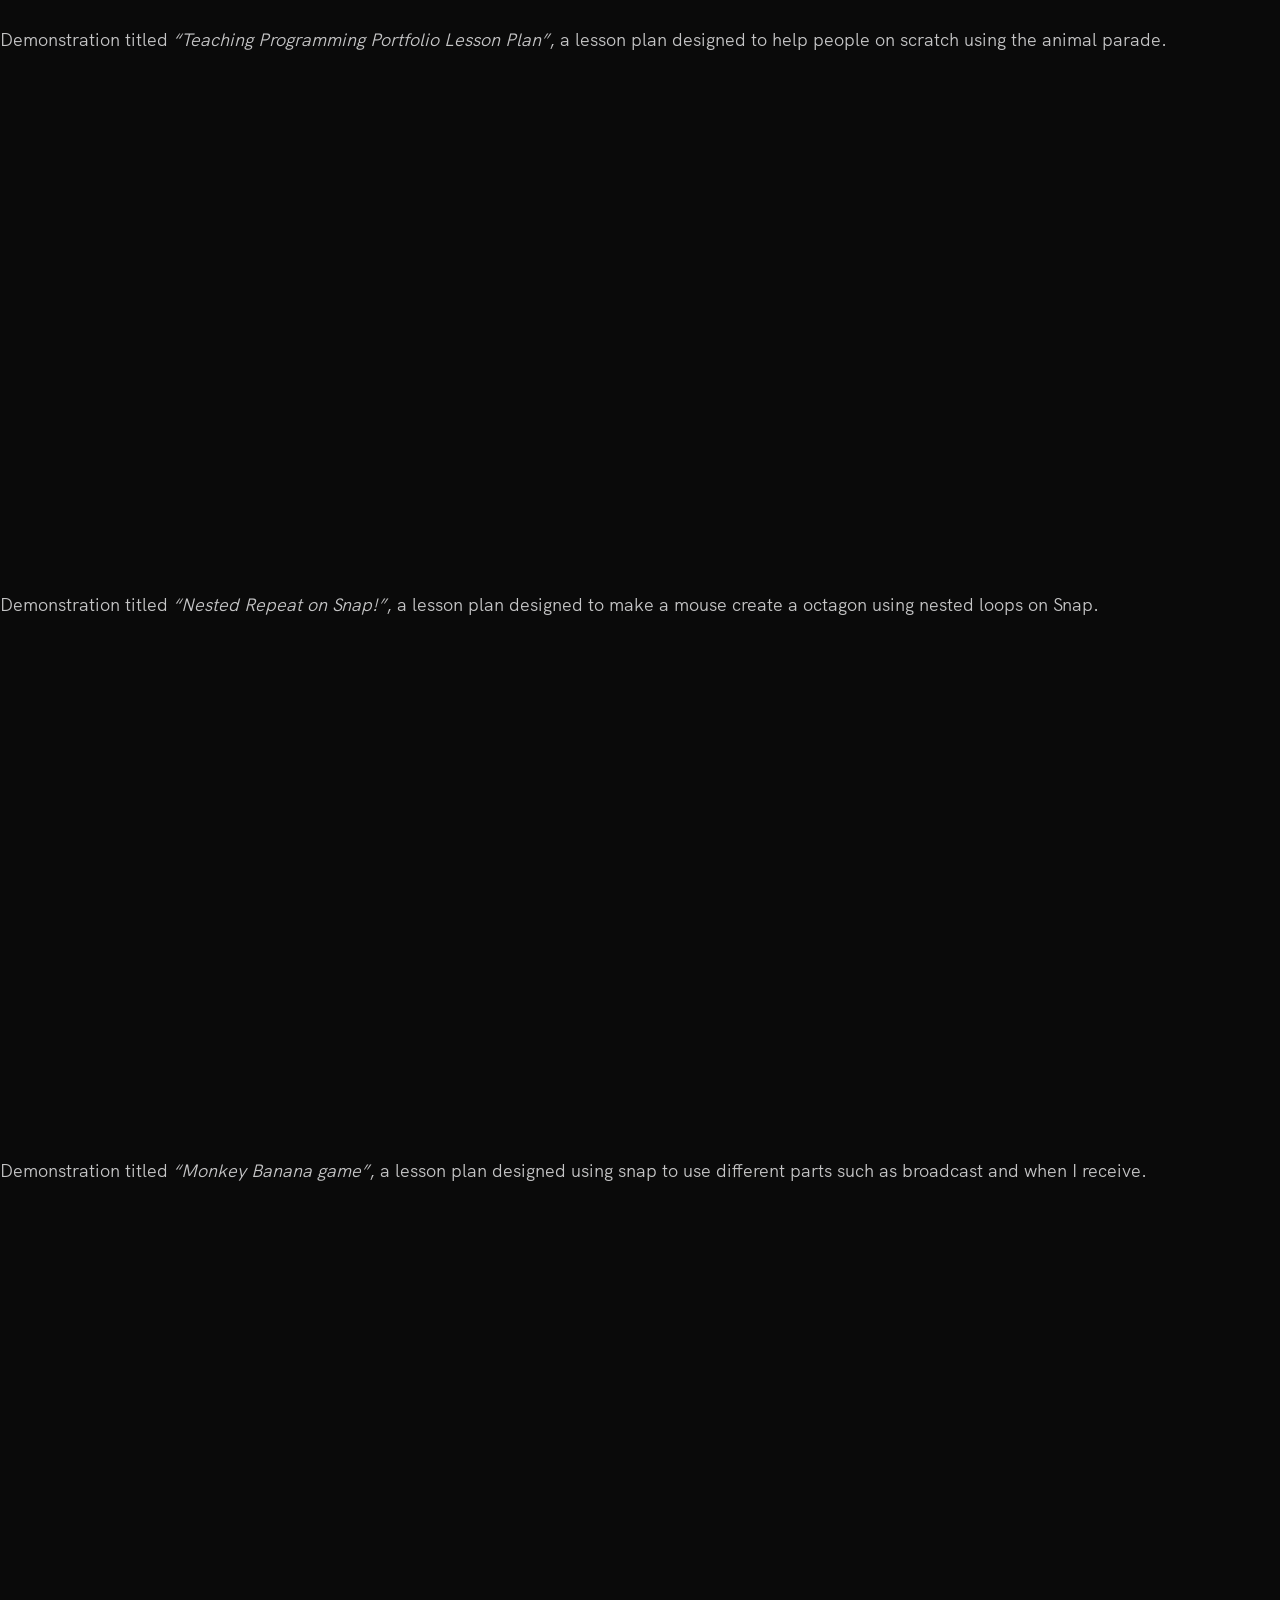
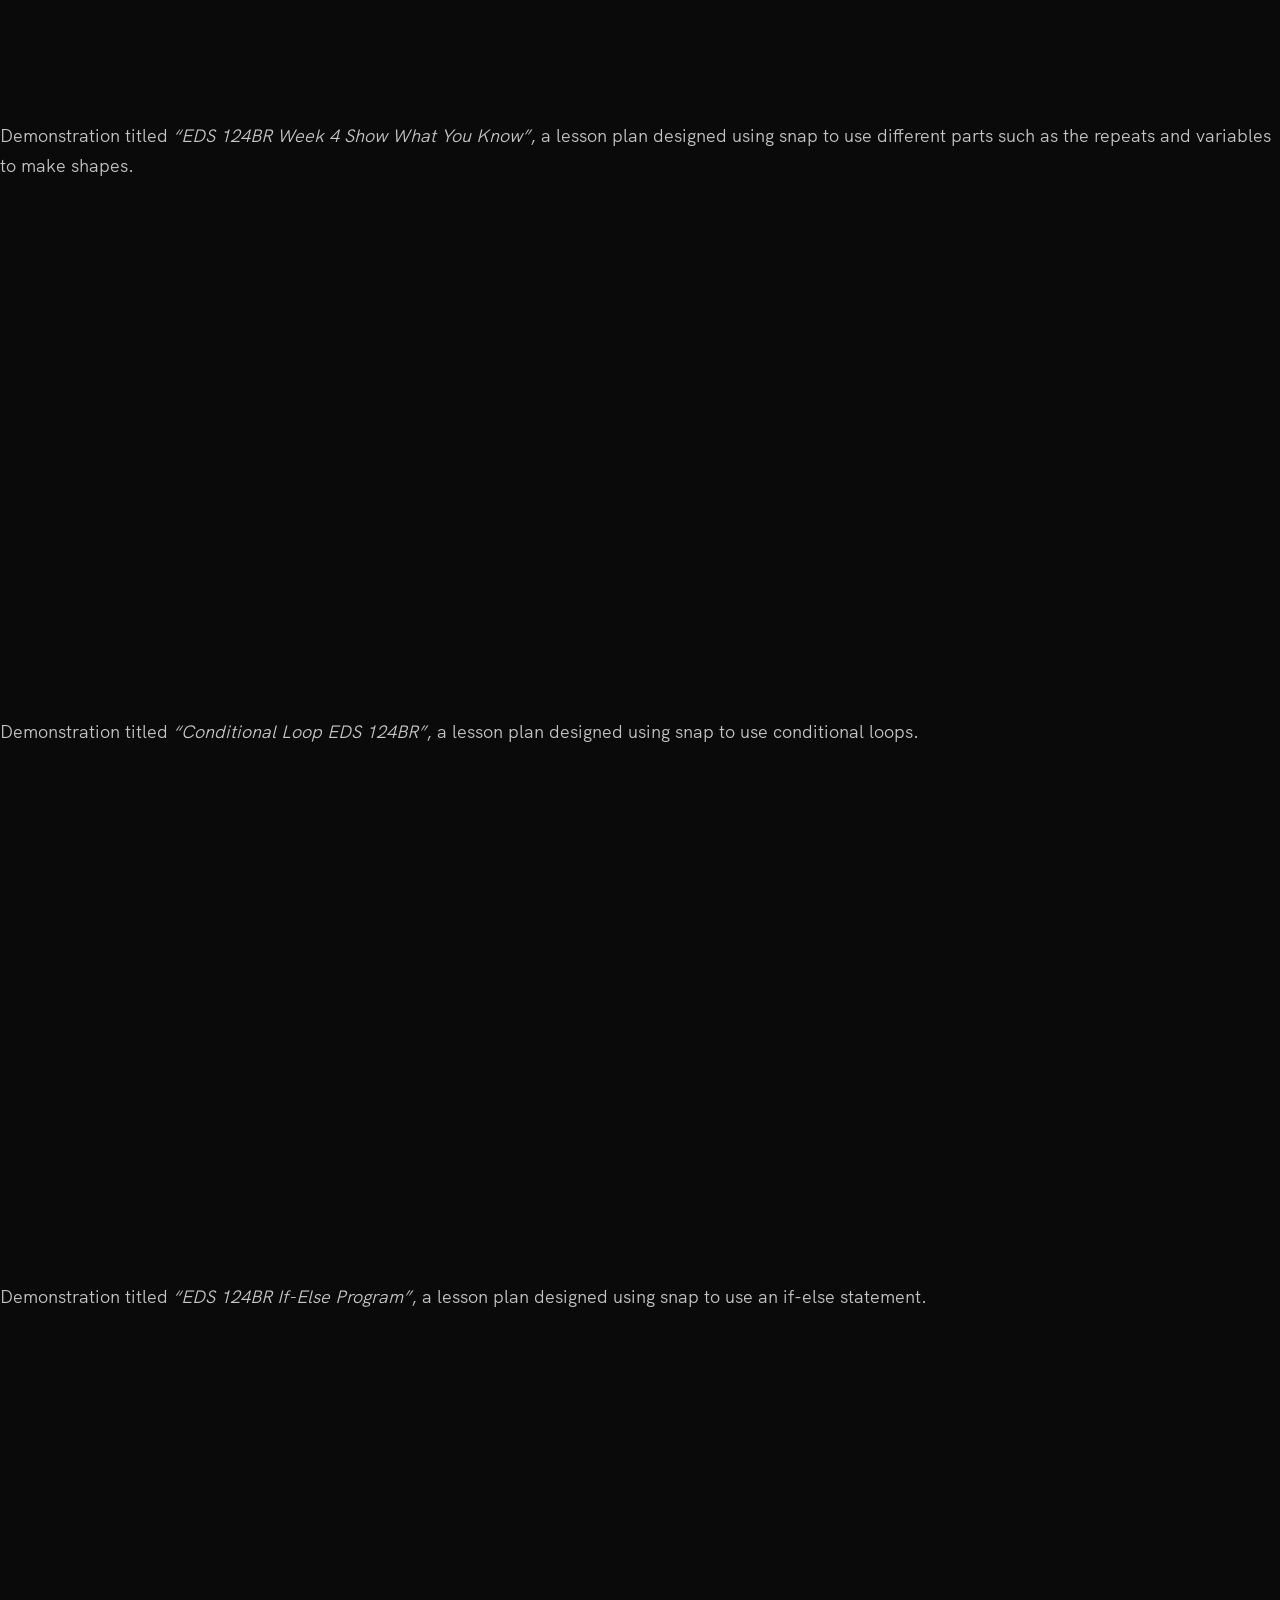
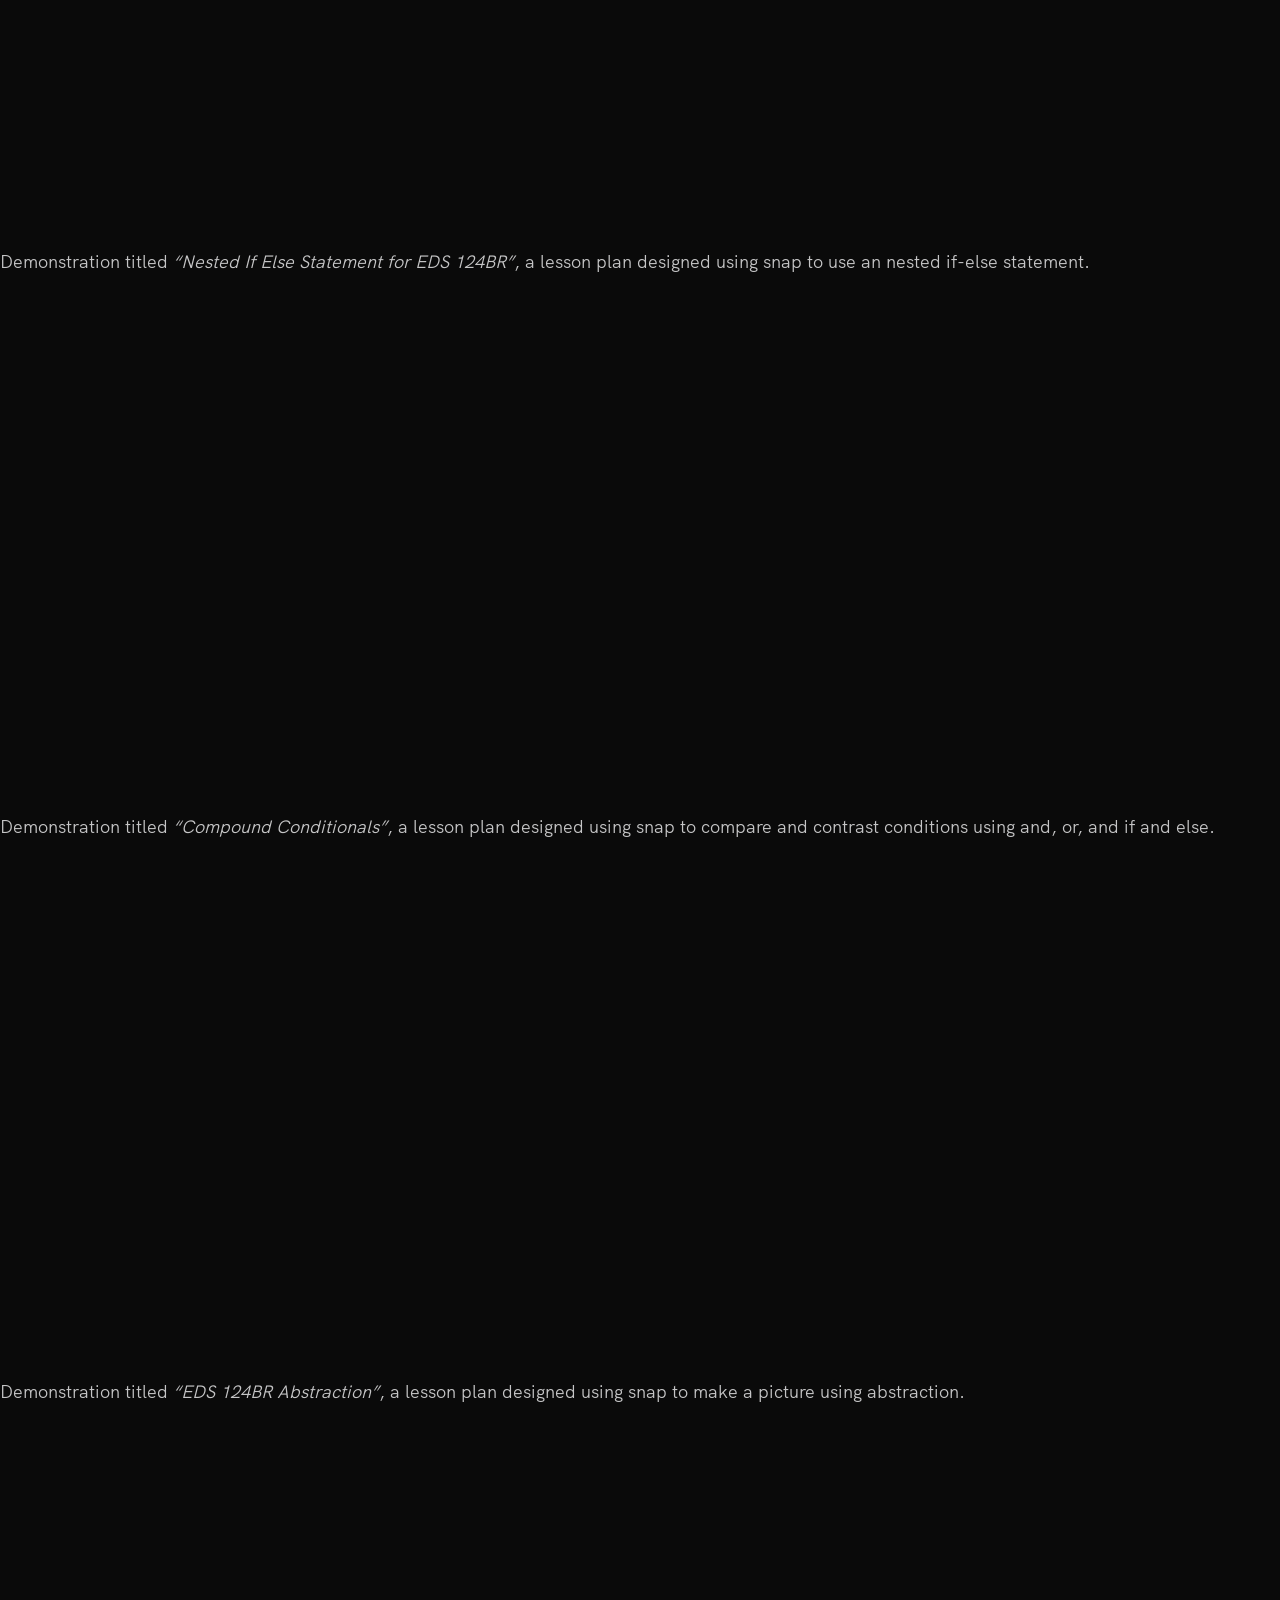
==== commit 404a156c: "made many changes" ====
--- a/videos.html
+++ b/videos.html
@@ -9,7 +9,13 @@
     <!-- Make sure this matches your CSS filename -->
 </head>
 <body>
-
+ <h3>Skills Demonstrated</h3>
+        <ul>
+          <li>Instructional design and sequencing</li>
+          <li>Beginner-focused technical communication</li>
+          <li>Computational thinking</li>
+          <li>Explaining programming and problem-solving visually</li>
+        </ul>
 
 <h3>Instructional Demonstration</h3>
         <p>
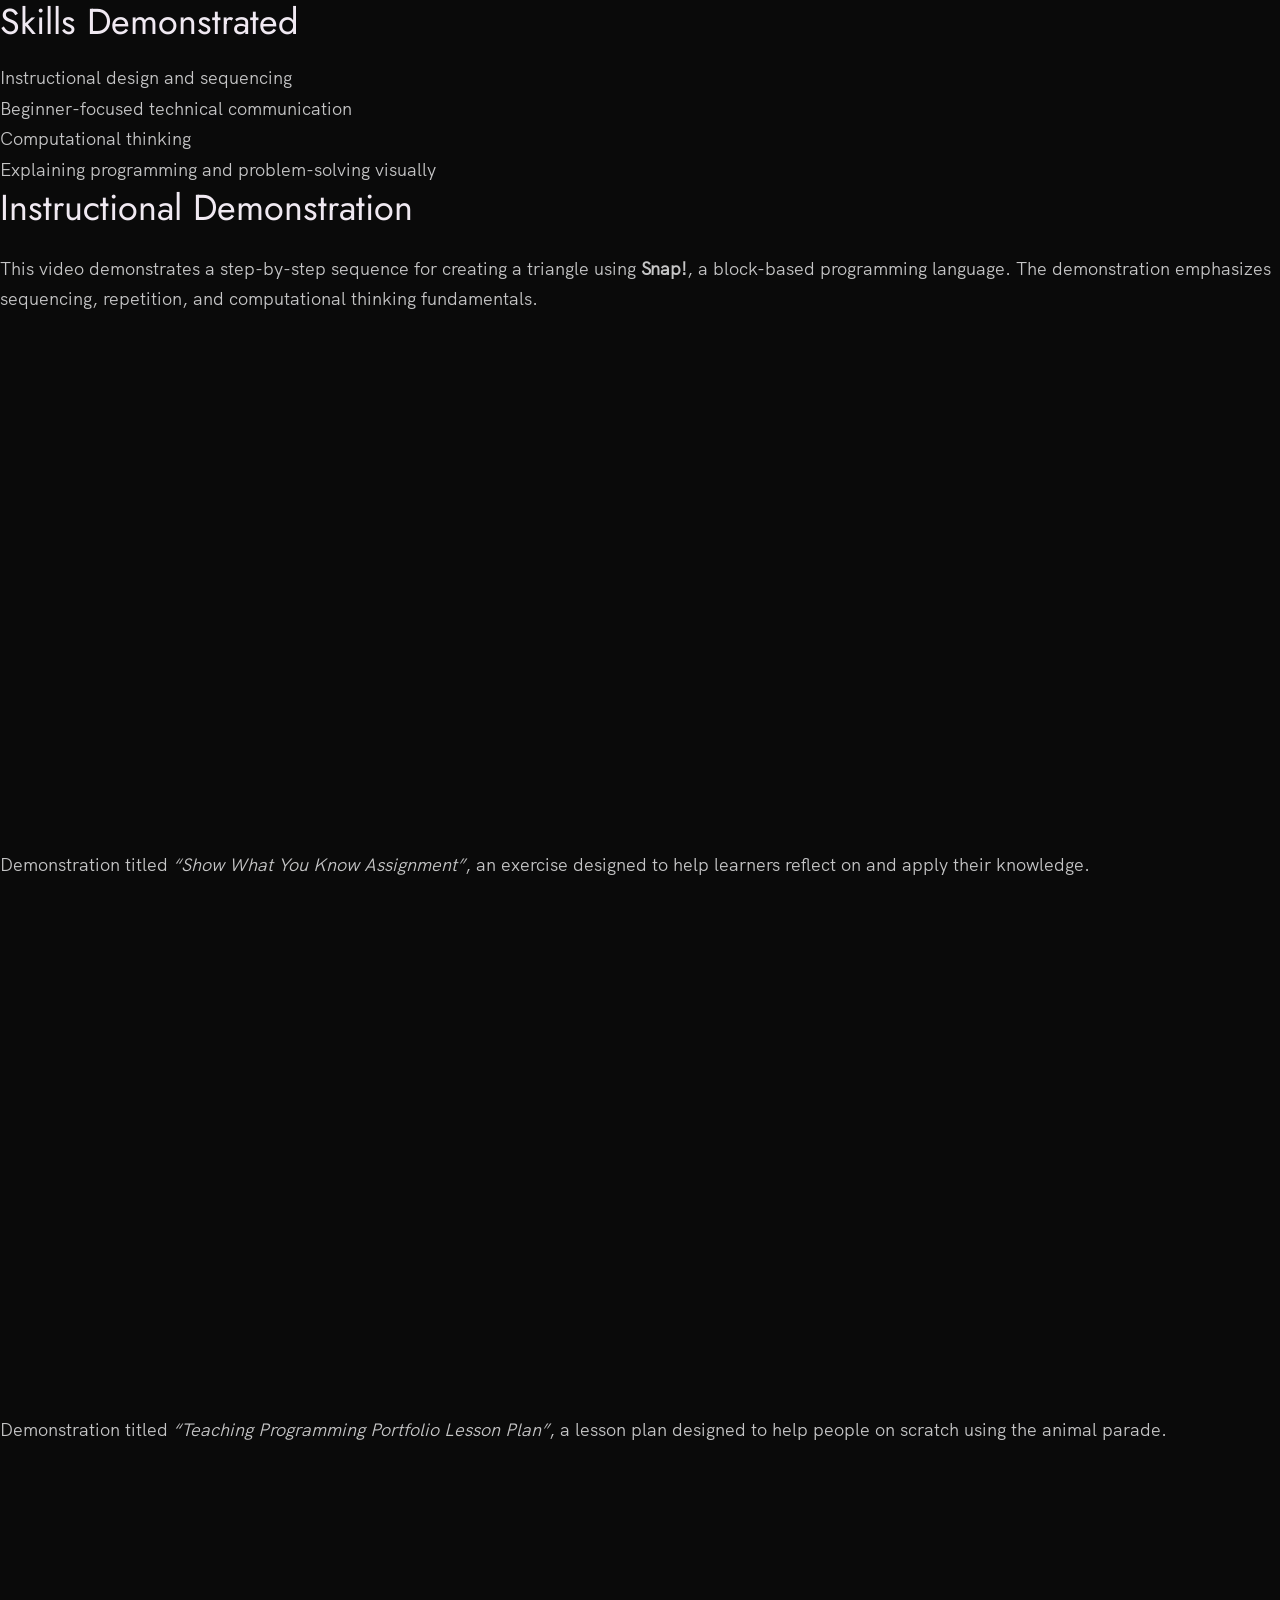
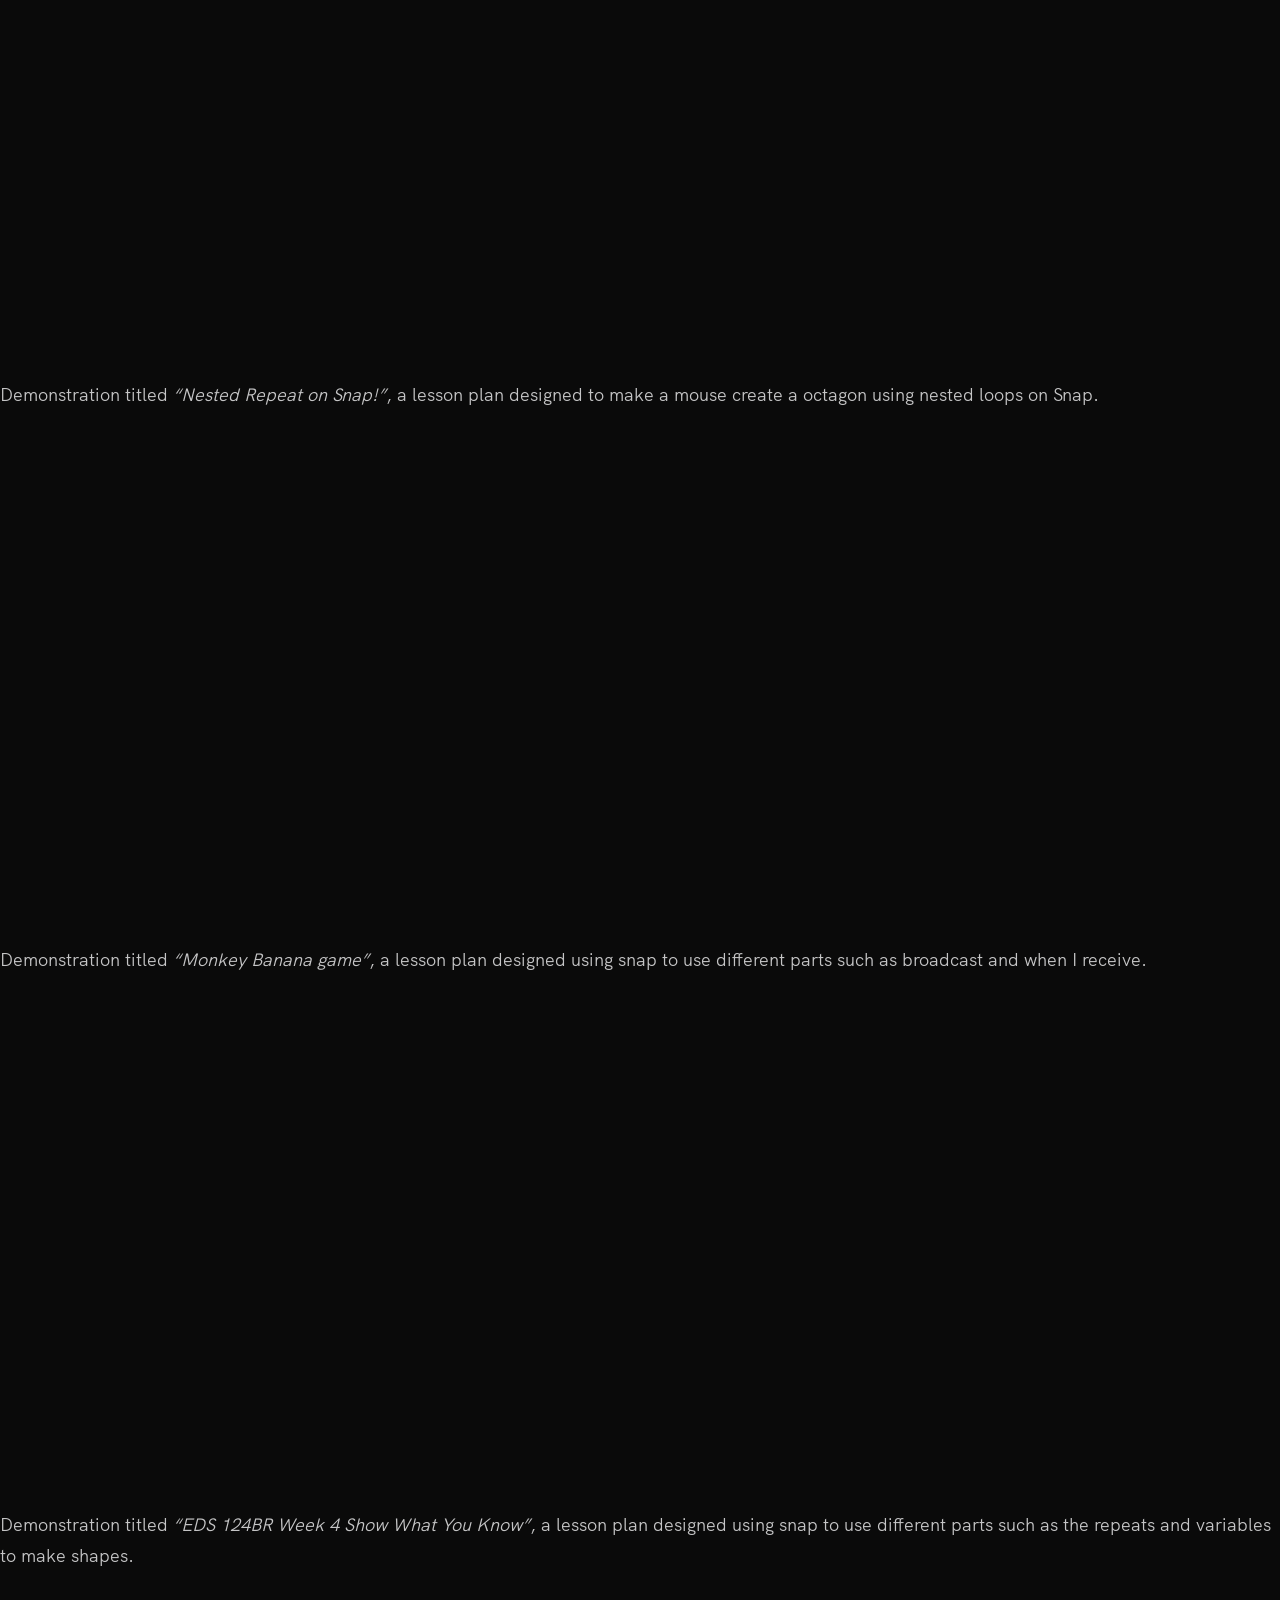
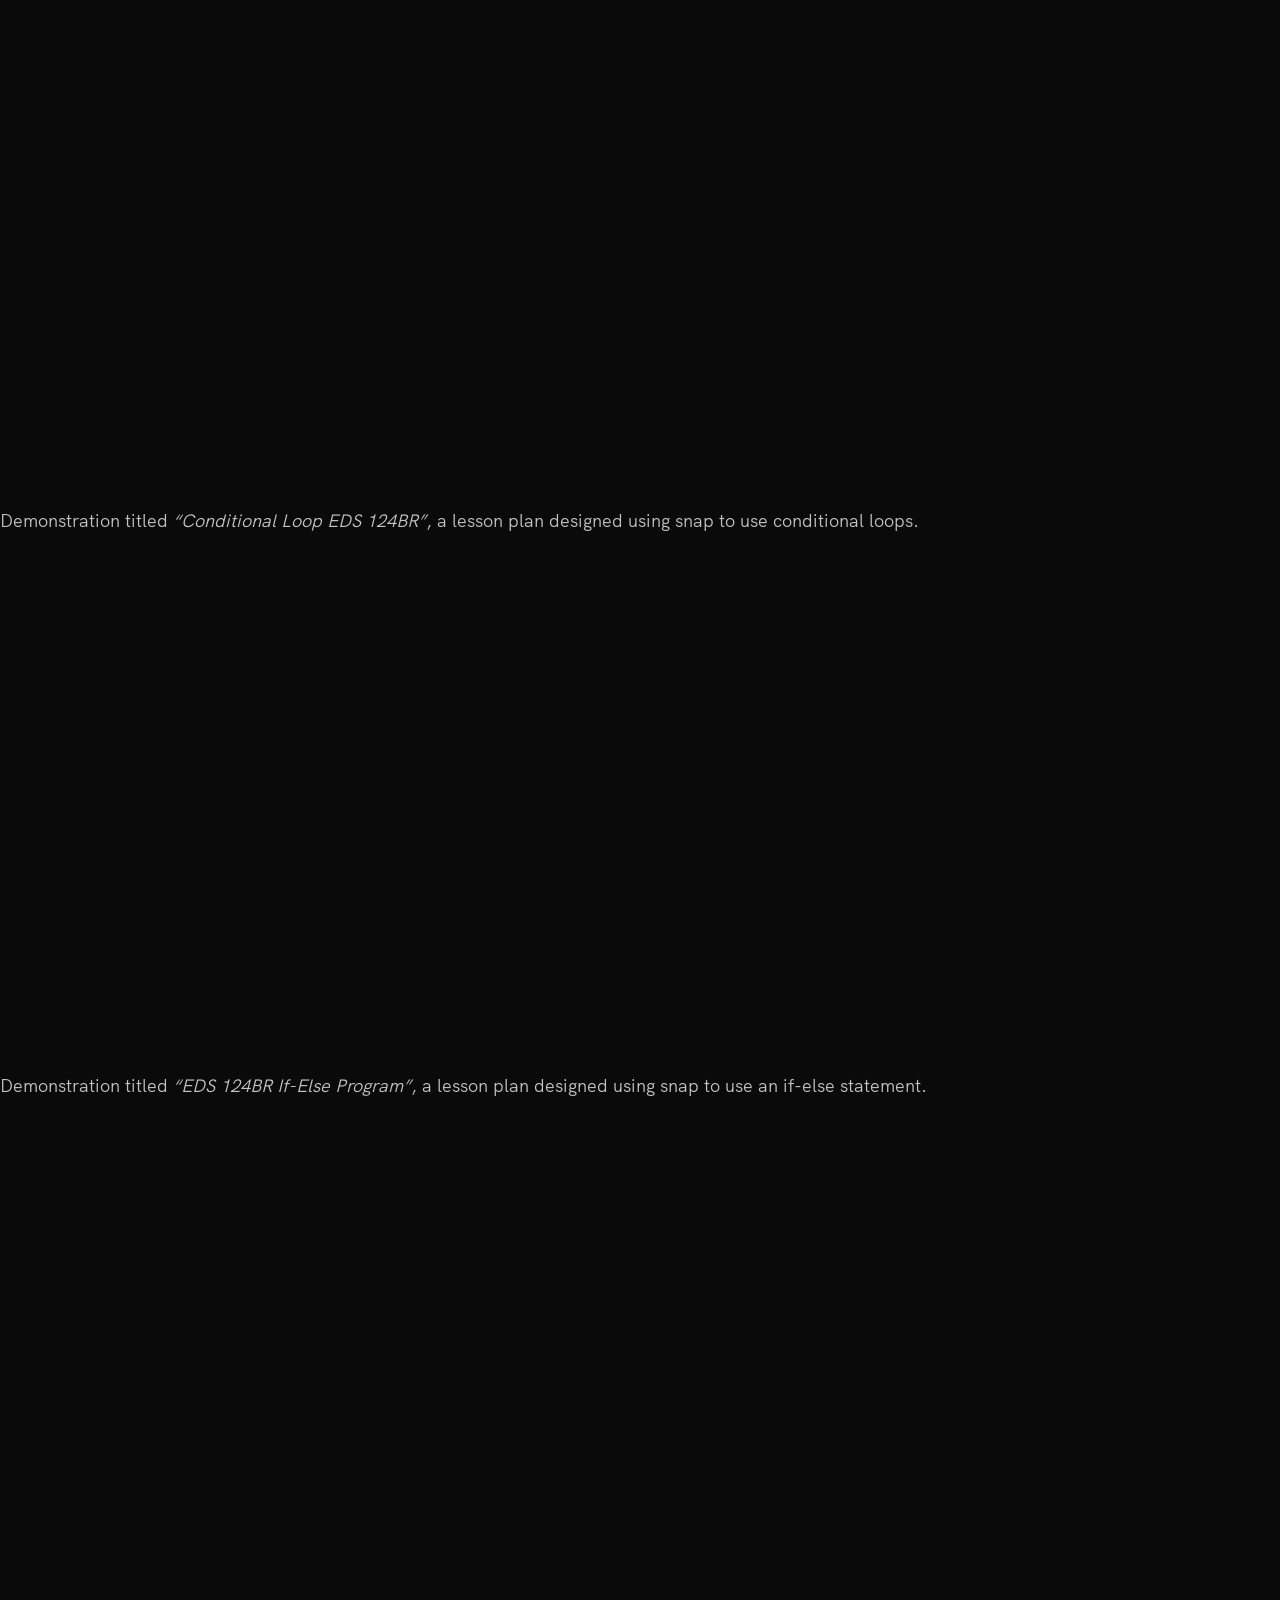
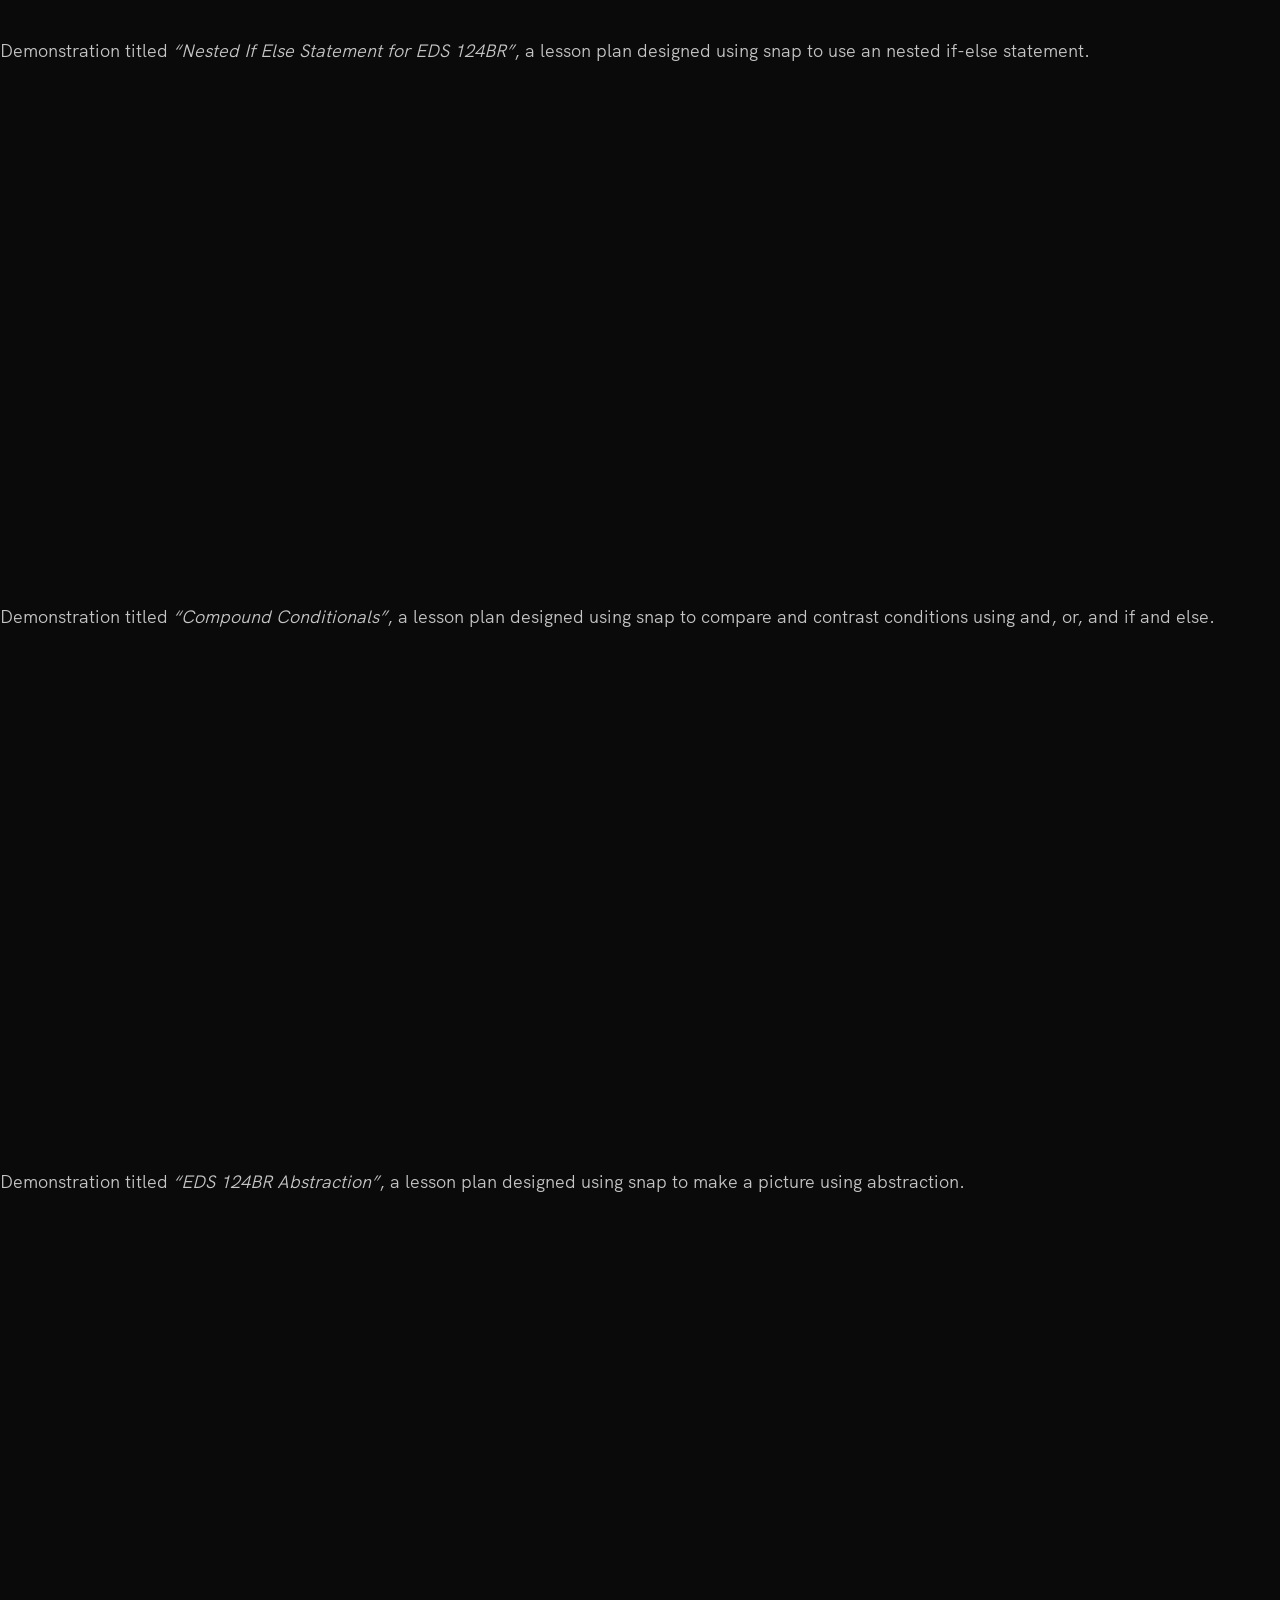
==== commit 8e6d0ac4: "keep adding more changes" ====
--- a/videos.html
+++ b/videos.html
@@ -24,16 +24,6 @@
           The demonstration emphasizes sequencing, repetition, and computational
           thinking fundamentals.
       </p>
-
-<div class="skills-demonstrated">
-    <h3>Skills Demonstrated</h3>
-    <ul>
-        <li>Instructional design and sequencing</li>
-        <li>Beginner-focused technical communication</li>
-        <li>Computational thinking</li>
-        <li>Explaining programming and problem-solving visually</li>
-    </ul>
-</div>
 
         <div class="teaching__video">
           <iframe
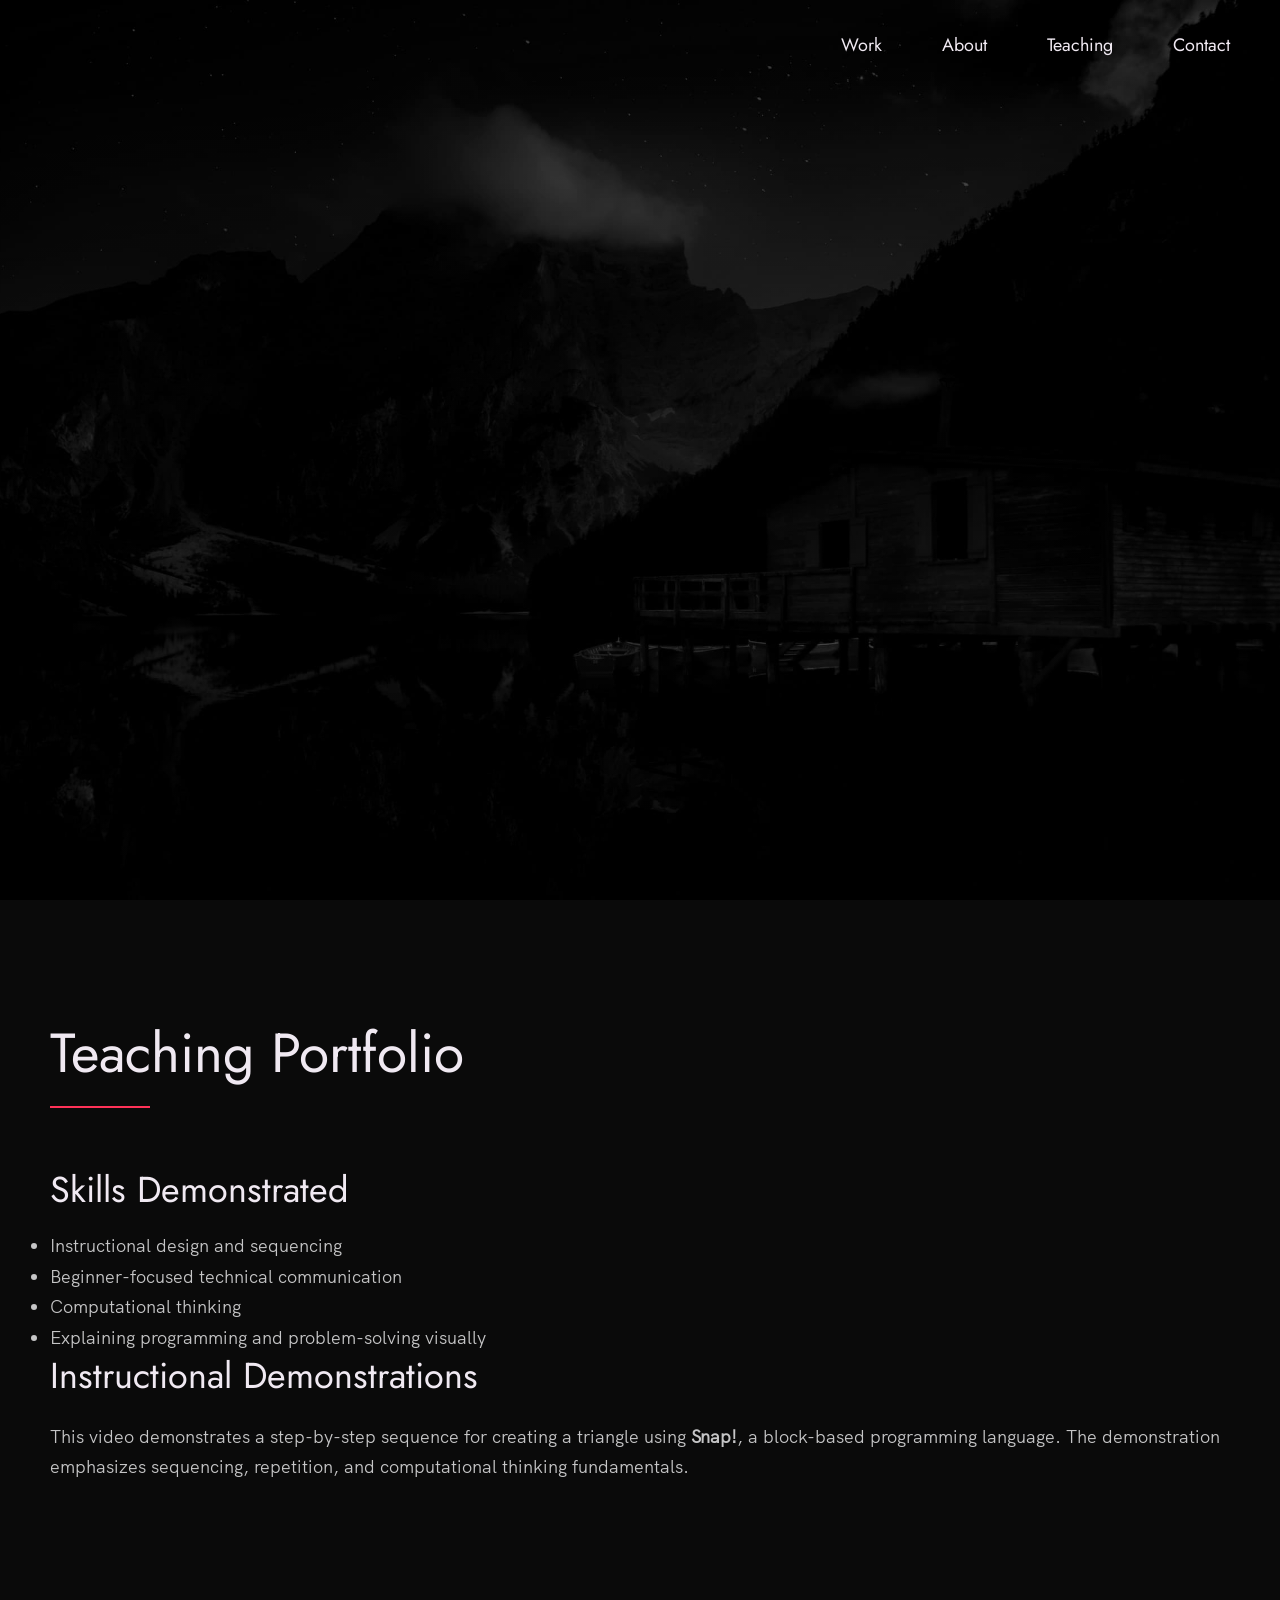
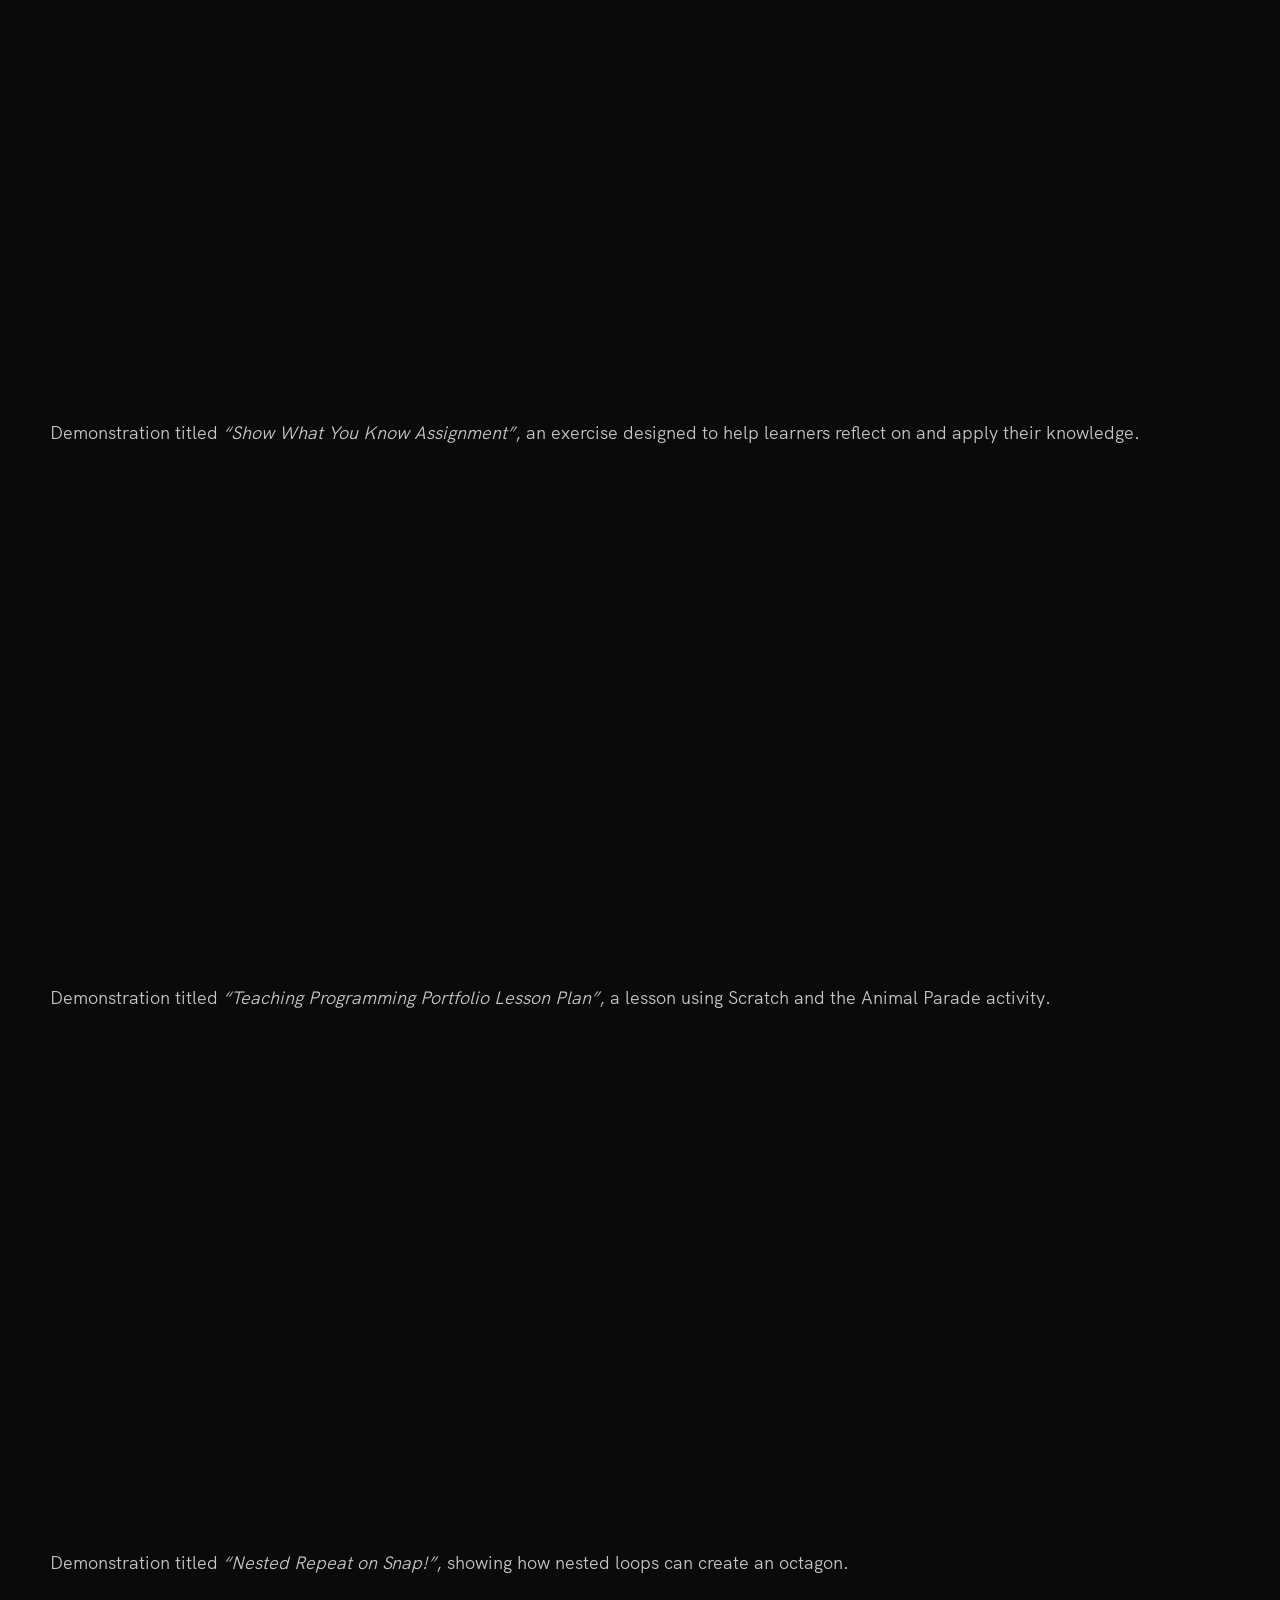
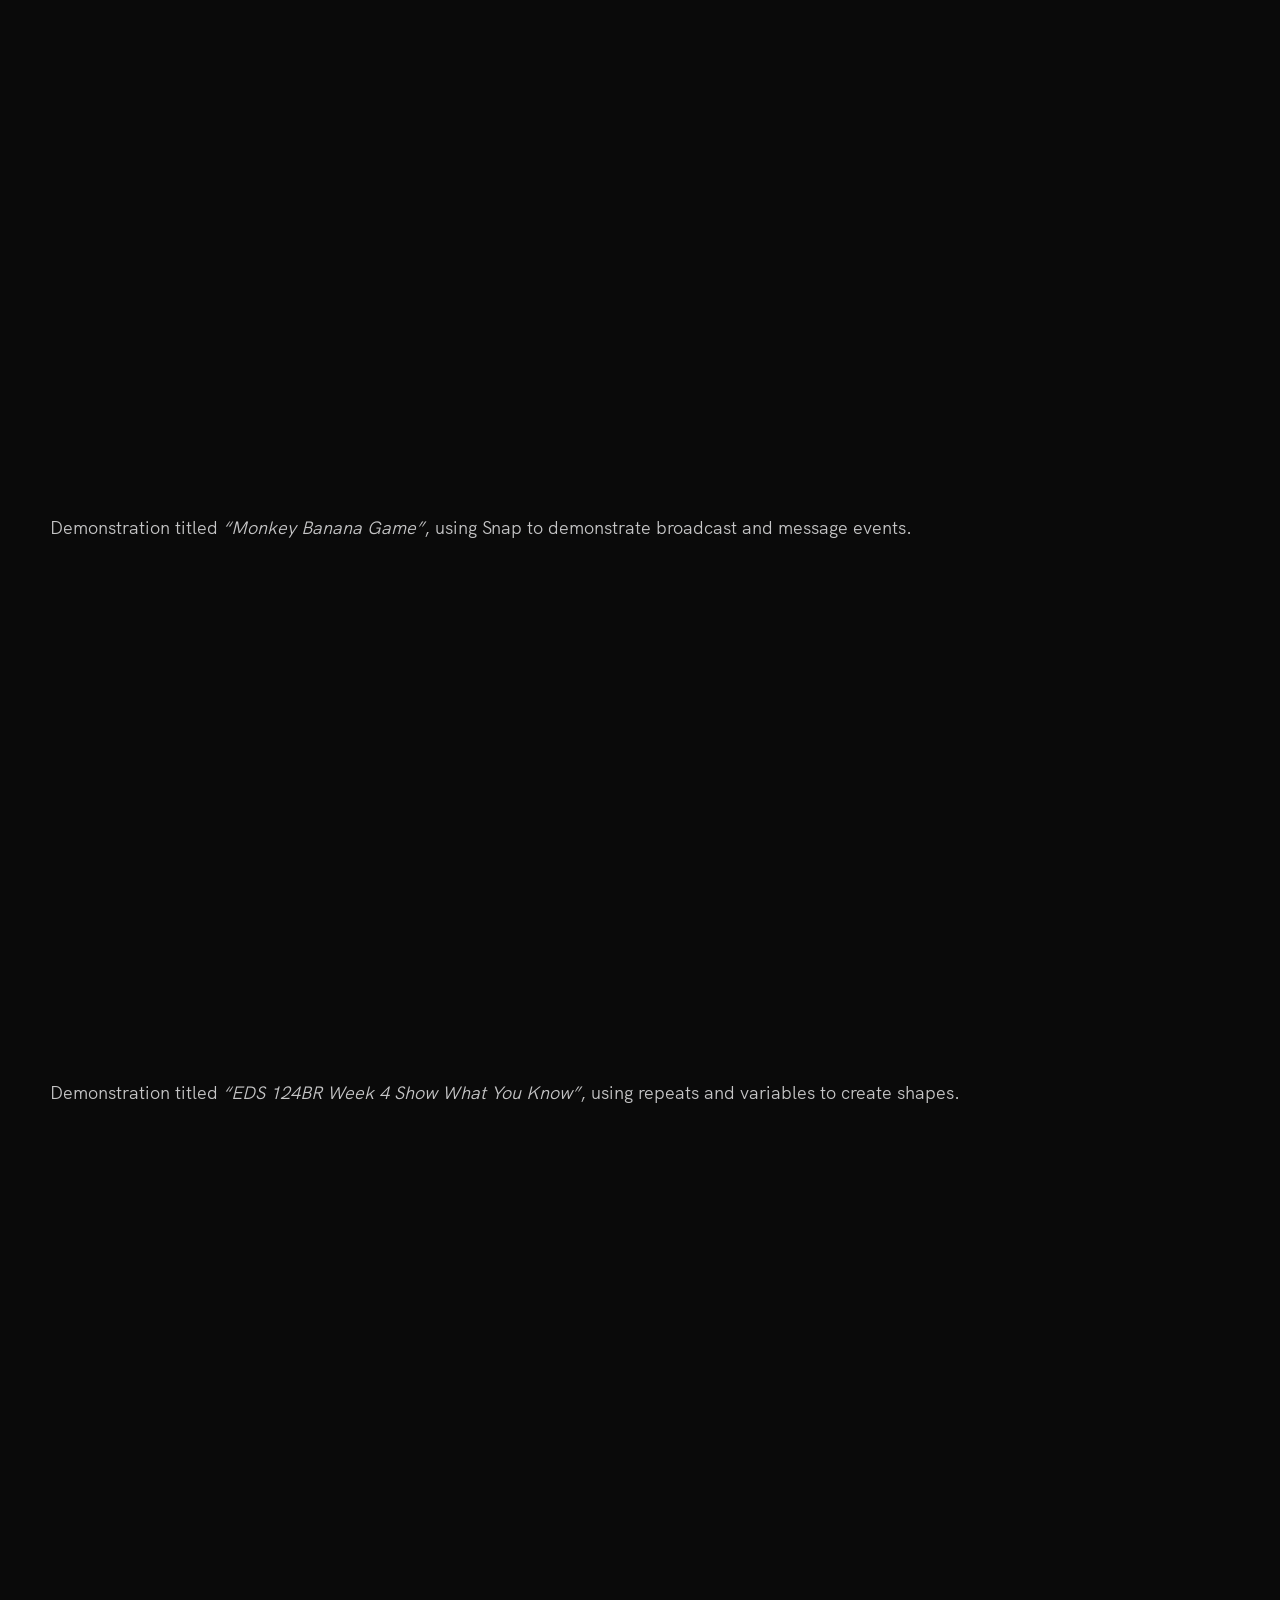
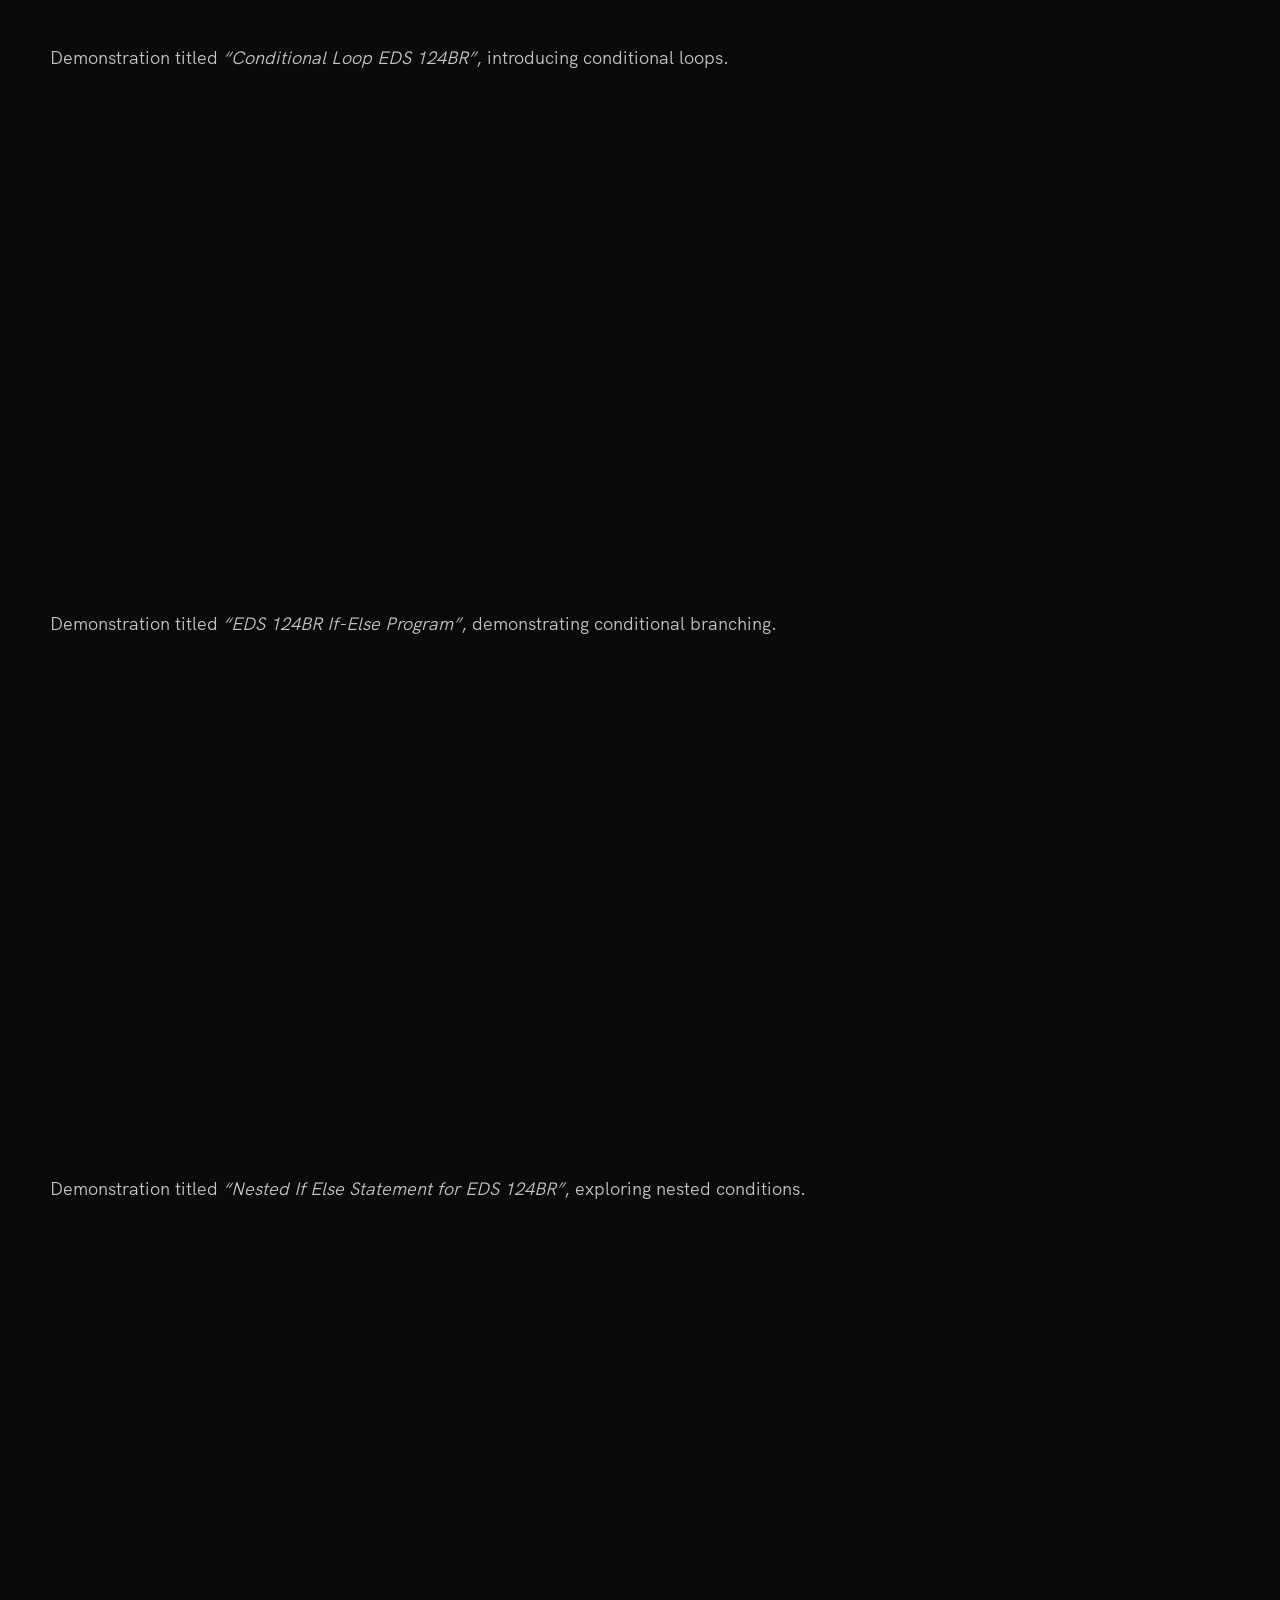
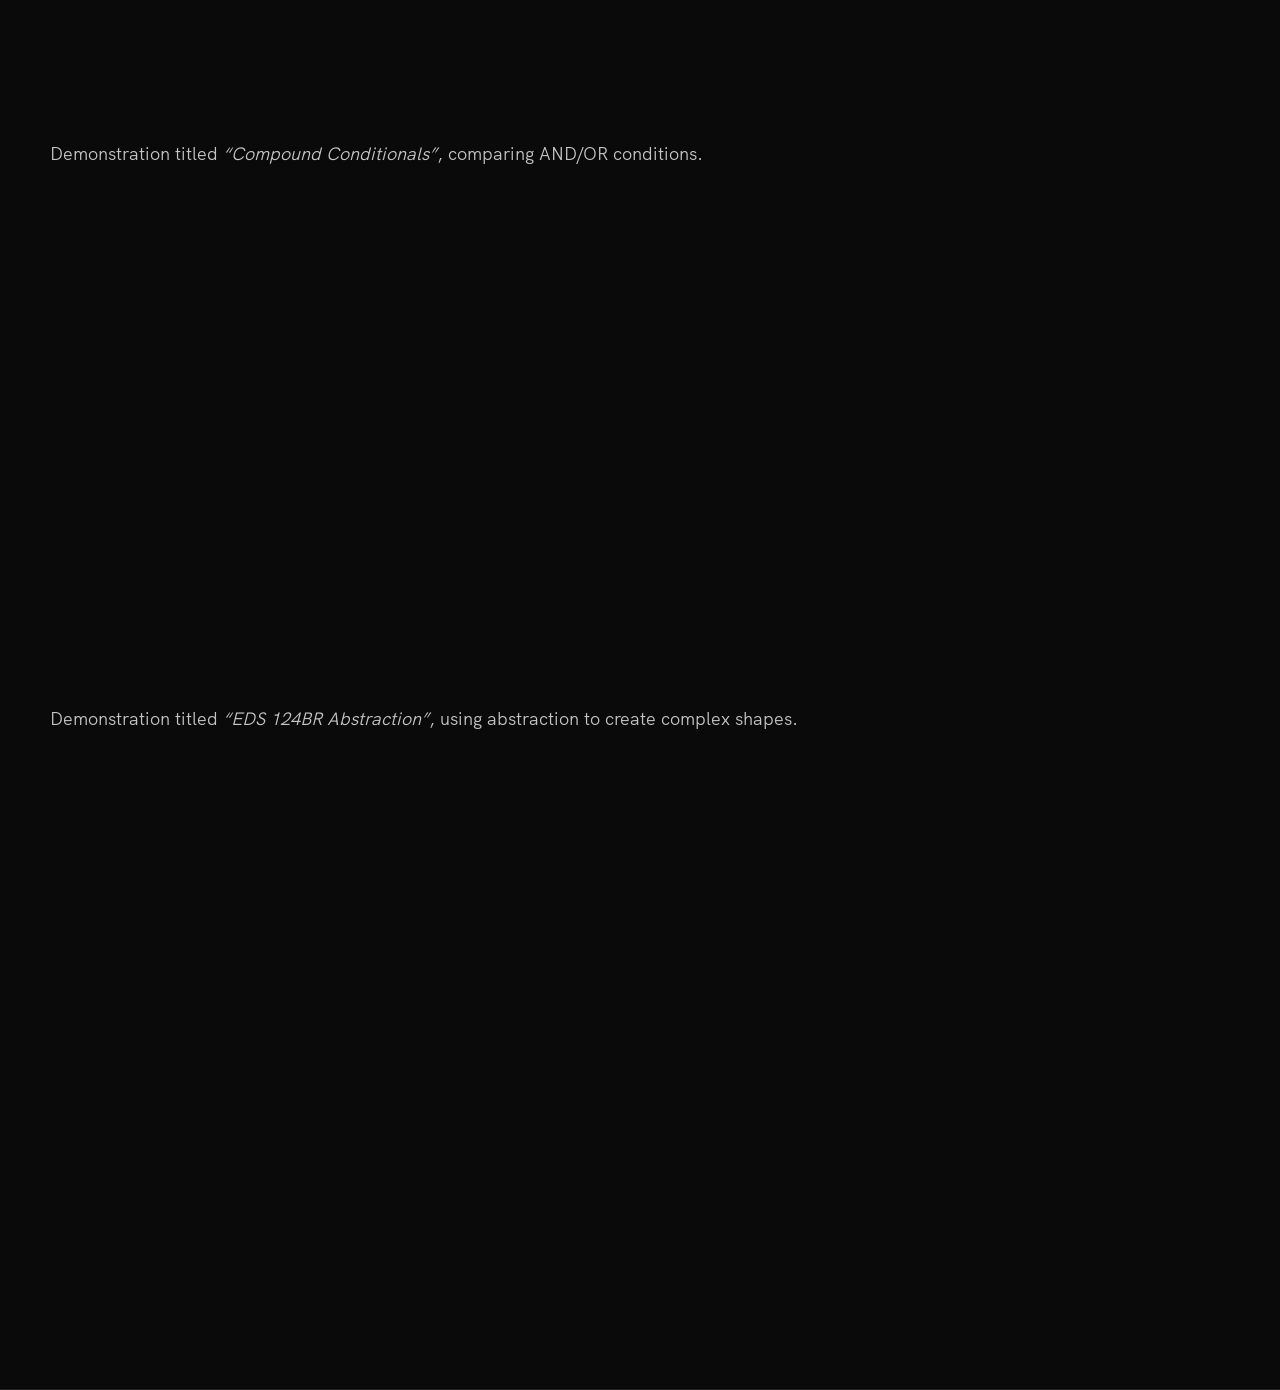
==== commit 11d9fb23: "added videos.html to index.html" ====
--- a/videos.html
+++ b/videos.html
@@ -1,188 +1,218 @@
 <!DOCTYPE html>
 <html lang="en">
+
 <head>
-    <meta charset="UTF-8">
-    <meta name="viewport" content="width=device-width, initial-scale=1.0">
-    <title>Teaching Videos | Ryan T Regala</title>
-    <link rel="stylesheet" href="index.css">
-    <link rel="stylesheet" href="videos.css"> 
-    <!-- Make sure this matches your CSS filename -->
+
+<meta charset="UTF-8">
+<meta name="viewport" content="width=device-width, initial-scale=1.0">
+
+<title>Teaching Portfolio | Ryan Regala</title>
+
+<link rel="stylesheet" href="index.css">
+<link rel="stylesheet" href="videos.css">
+
 </head>
+
 <body>
- <h3>Skills Demonstrated</h3>
-        <ul>
-          <li>Instructional design and sequencing</li>
-          <li>Beginner-focused technical communication</li>
-          <li>Computational thinking</li>
-          <li>Explaining programming and problem-solving visually</li>
-        </ul>
-
-<h3>Instructional Demonstration</h3>
-        <p>
-          This video demonstrates a step-by-step sequence for creating a triangle
-          using <strong>Snap!</strong>, a block-based programming language.
-          The demonstration emphasizes sequencing, repetition, and computational
-          thinking fundamentals.
-      </p>
-
-        <div class="teaching__video">
-          <iframe
-            src="https://www.youtube.com/embed/e9J1iF7dnN8"
-            title="Sequence of making a triangle on Snap!"
-            frameborder="0"
-            allow="accelerometer; autoplay; clipboard-write; encrypted-media; gyroscope; picture-in-picture"
-            allowfullscreen>
-          </iframe>
-        </div>
-
-         <!-- Video 2 -->
-        <p>
-          Demonstration titled <em>“Show What You Know Assignment”</em>, an exercise
-          designed to help learners reflect on and apply their knowledge.
-        </p>
-        <div class="teaching__video">
-          <iframe
-            src="https://www.youtube.com/embed/Ht50_RxpgWM"
-            title="Show What You Know Assignment"
-            frameborder="0"
-            allow="accelerometer; autoplay; clipboard-write; encrypted-media; gyroscope; picture-in-picture"
-            allowfullscreen>
-          </iframe>
-        </div>
-    
-        <!-- Video 3 -->
-        <p>
-          Demonstration titled <em>“Teaching Programming Portfolio Lesson Plan”</em>, a lesson plan
-          designed to help people on scratch using the animal parade.
-        </p>
-        <div class="teaching__video">
-          <iframe
-            src="https://youtube.com/embed/Rp8CYsCYBXc"
-            title="Teaching Programming Portfolio Lesson Plan"
-            frameborder="0"
-            allow="accelerometer; autoplay; clipboard-write; encrypted-media; gyroscope; picture-in-picture"
-            allowfullscreen>
-          </iframe>
-        </div>
-
-        
-        <!-- Video 4 --> 
-        <p>
-          Demonstration titled <em>“Nested Repeat on Snap!”</em>, a lesson plan designed to make a mouse create a 
-          octagon using nested loops on Snap.
-        </p>
-        <div class="teaching__video">
-          <iframe
-            src="https://youtube.com/embed/2A85roWGo0E"
-            title="Nested Repeat on Snap!"
-            frameborder="0"
-            allow="accelerometer; autoplay; clipboard-write; encrypted-media; gyroscope; picture-in-picture"
-            allowfullscreen>
-          </iframe>
-        </div>
-
-    <!-- Video 5 --> 
-        <p>
-          Demonstration titled <em>“Monkey Banana game”</em>, a lesson plan designed using snap to use
-          different parts such as broadcast and when I receive.
-        </p>
-        <div class="teaching__video">
-          <iframe
-            src="https://youtube.com/embed/gvvzbiipSno"
-            title="Monkey Banana game"
-            frameborder="0"
-            allow="accelerometer; autoplay; clipboard-write; encrypted-media; gyroscope; picture-in-picture"
-            allowfullscreen>
-          </iframe>
-        </div>
-
-        <!-- Video 6 --> 
-        <p>
-          Demonstration titled <em>“EDS 124BR Week 4 Show What You Know”</em>, a lesson plan designed using snap to use
-          different parts such as the repeats and variables to make shapes.
-        </p>
-        <div class="teaching__video">
-          <iframe
-            src="https://youtube.com/embed/3THEuH1O308"
-            title="EDS 124BR Week 4 Show What You Know"
-            frameborder="0"
-            allow="accelerometer; autoplay; clipboard-write; encrypted-media; gyroscope; picture-in-picture"
-            allowfullscreen>
-          </iframe>
-        </div>
-
-         <!-- Video 7 --> 
-        <p>
-          Demonstration titled <em>“Conditional Loop EDS 124BR”</em>, a lesson plan designed using snap to use
-          conditional loops.
-        </p>
-        <div class="teaching__video">
-          <iframe
-            src="https://youtube.com/embed/cBpX8SfeQB8"
-            title="Conditional Loop EDS 124BR"
-            frameborder="0"
-            allow="accelerometer; autoplay; clipboard-write; encrypted-media; gyroscope; picture-in-picture"
-            allowfullscreen>
-          </iframe>
-        </div>
-
-        <!-- Video 8 -->
-         <p>
-          Demonstration titled <em>“EDS 124BR If-Else Program”</em>, a lesson plan designed using snap to use
-          an if-else statement.
-        </p>
-        <div class="teaching__video">
-          <iframe
-            src="https://youtube.com/embed/XmJLZTveF8Q"
-            title="EDS 124BR If-Else Program"
-            frameborder="0"
-            allow="accelerometer; autoplay; clipboard-write; encrypted-media; gyroscope; picture-in-picture"
-            allowfullscreen>
-          </iframe>
-        </div>
-
-        <!-- Video 9 -->
-         <p>
-          Demonstration titled <em>“Nested If Else Statement for EDS 124BR”</em>, a lesson plan designed using snap to use
-          an nested if-else statement.
-        </p>
-        <div class="teaching__video">
-          <iframe
-            src="https://youtube.com/embed/_of9DWy8fhQ"
-            title="Nested If Else Statement for EDS 124BR"
-            frameborder="0"
-            allow="accelerometer; autoplay; clipboard-write; encrypted-media; gyroscope; picture-in-picture"
-            allowfullscreen>
-          </iframe>
-        </div>
-
-        <!-- Video 10 -->
-         <p>
-          Demonstration titled <em>“Compound Conditionals”</em>, a lesson plan designed using snap to compare and
-          contrast conditions using and, or, and if and else.
-        </p>
-        <div class="teaching__video">
-          <iframe
-            src="https://youtube.com/embed/_OxFnaioekA"
-            title="Compound Conditionals"
-            frameborder="0"
-            allow="accelerometer; autoplay; clipboard-write; encrypted-media; gyroscope; picture-in-picture"
-            allowfullscreen>
-          </iframe>
-        </div>
-
-         <!-- Video 11 -->
-         <p>
-          Demonstration titled <em>“EDS 124BR Abstraction”</em>, a lesson plan designed using snap to make a picture using abstraction.
-        </p>
-        <div class="teaching__video">
-          <iframe
-            src="https://youtube.com/embed/JJDpC12g5FQ"
-            title="EDS 124BR Abstraction"
-            frameborder="0"
-            allow="accelerometer; autoplay; clipboard-write; encrypted-media; gyroscope; picture-in-picture"
-            allowfullscreen>
-          </iframe>
-        </div>
+
+<!-- Header -->
+<header class="header" id="top">
+
+<div class="row">
+
+<nav class="nav">
+
+<ul class="nav__items">
+<li class="nav__item"><a href="index.html#work" class="nav__link">Work</a></li>
+<li class="nav__item"><a href="index.html#about" class="nav__link">About</a></li>
+<li class="nav__item"><a href="index.html#teaching" class="nav__link">Teaching</a></li>
+<li class="nav__item"><a href="index.html#contact" class="nav__link">Contact</a></li>
+</ul>
+
+</nav>
+
+</div>
+
+</header>
+
+<main>
+
+<section class="teaching">
+
+<div class="row">
+
+<h2>Teaching Portfolio</h2>
+
+<h3>Skills Demonstrated</h3>
+
+<ul>
+<li>Instructional design and sequencing</li>
+<li>Beginner-focused technical communication</li>
+<li>Computational thinking</li>
+<li>Explaining programming and problem-solving visually</li>
+</ul>
+
+<h3>Instructional Demonstrations</h3>
+
+<p>
+This video demonstrates a step-by-step sequence for creating a triangle
+using <strong>Snap!</strong>, a block-based programming language.
+The demonstration emphasizes sequencing, repetition, and computational thinking fundamentals.
+</p>
+
+<div class="teaching__video">
+<iframe
+src="https://www.youtube.com/embed/e9J1iF7dnN8"
+title="Sequence of making a triangle on Snap!"
+allowfullscreen>
+</iframe>
+</div>
+
+<!-- Video 2 -->
+
+<p>
+Demonstration titled <em>“Show What You Know Assignment”</em>, an exercise designed to help learners reflect on and apply their knowledge.
+</p>
+
+<div class="teaching__video">
+<iframe
+src="https://www.youtube.com/embed/Ht50_RxpgWM"
+title="Show What You Know Assignment"
+allowfullscreen>
+</iframe>
+</div>
+
+<!-- Video 3 -->
+
+<p>
+Demonstration titled <em>“Teaching Programming Portfolio Lesson Plan”</em>, a lesson using Scratch and the Animal Parade activity.
+</p>
+
+<div class="teaching__video">
+<iframe
+src="https://www.youtube.com/embed/Rp8CYsCYBXc"
+title="Teaching Programming Portfolio Lesson Plan"
+allowfullscreen>
+</iframe>
+</div>
+
+<!-- Video 4 -->
+
+<p>
+Demonstration titled <em>“Nested Repeat on Snap!”</em>, showing how nested loops can create an octagon.
+</p>
+
+<div class="teaching__video">
+<iframe
+src="https://www.youtube.com/embed/2A85roWGo0E"
+title="Nested Repeat on Snap!"
+allowfullscreen>
+</iframe>
+</div>
+
+<!-- Video 5 -->
+
+<p>
+Demonstration titled <em>“Monkey Banana Game”</em>, using Snap to demonstrate broadcast and message events.
+</p>
+
+<div class="teaching__video">
+<iframe
+src="https://www.youtube.com/embed/gvvzbiipSno"
+title="Monkey Banana Game"
+allowfullscreen>
+</iframe>
+</div>
+
+<!-- Video 6 -->
+
+<p>
+Demonstration titled <em>“EDS 124BR Week 4 Show What You Know”</em>, using repeats and variables to create shapes.
+</p>
+
+<div class="teaching__video">
+<iframe
+src="https://www.youtube.com/embed/3THEuH1O308"
+title="EDS 124BR Week 4 Show What You Know"
+allowfullscreen>
+</iframe>
+</div>
+
+<!-- Video 7 -->
+
+<p>
+Demonstration titled <em>“Conditional Loop EDS 124BR”</em>, introducing conditional loops.
+</p>
+
+<div class="teaching__video">
+<iframe
+src="https://www.youtube.com/embed/cBpX8SfeQB8"
+title="Conditional Loop EDS 124BR"
+allowfullscreen>
+</iframe>
+</div>
+
+<!-- Video 8 -->
+
+<p>
+Demonstration titled <em>“EDS 124BR If-Else Program”</em>, demonstrating conditional branching.
+</p>
+
+<div class="teaching__video">
+<iframe
+src="https://www.youtube.com/embed/XmJLZTveF8Q"
+title="EDS 124BR If-Else Program"
+allowfullscreen>
+</iframe>
+</div>
+
+<!-- Video 9 -->
+
+<p>
+Demonstration titled <em>“Nested If Else Statement for EDS 124BR”</em>, exploring nested conditions.
+</p>
+
+<div class="teaching__video">
+<iframe
+src="https://www.youtube.com/embed/_of9DWy8fhQ"
+title="Nested If Else Statement"
+allowfullscreen>
+</iframe>
+</div>
+
+<!-- Video 10 -->
+
+<p>
+Demonstration titled <em>“Compound Conditionals”</em>, comparing AND/OR conditions.
+</p>
+
+<div class="teaching__video">
+<iframe
+src="https://www.youtube.com/embed/_OxFnaioekA"
+title="Compound Conditionals"
+allowfullscreen>
+</iframe>
+</div>
+
+<!-- Video 11 -->
+
+<p>
+Demonstration titled <em>“EDS 124BR Abstraction”</em>, using abstraction to create complex shapes.
+</p>
+
+<div class="teaching__video">
+<iframe
+src="https://www.youtube.com/embed/JJDpC12g5FQ"
+title="EDS 124BR Abstraction"
+allowfullscreen>
+</iframe>
+</div>
+
+</div>
+
+</section>
+
+</main>
+
 </body>
-</html>
+</html>
--- a/index.css
+++ b/index.css
@@ -42,7 +42,7 @@
 
     --container-max-width: 1180px;
     --container-normal-width: 800px;
-    --container-medium-width: 700px; 
+    --container-medium-width: 700px;
     --container-small-width: 500px;
 
     --gutter-huge: 12rem;
@@ -60,412 +60,494 @@
     scroll-behavior: smooth;
 }
 
-@media(max-width:1000px){
-    html{
-        font-size:52%;
-    }
-}
-
-body{
-    font-size:var(--font-size-small);
-    font-family:var(--font-stack);
-    font-weight:400;
-    color:var(--white-1);
-    line-height:var(--line-height-normal);
-    background:var(--black);
-    overflow-x:hidden;
-}
-
-.row{
-    max-width:var(--container-max-width);
-    margin:0 auto;
-}
-
-@media(max-width:1240px){
-    .row{
-        padding:0 var(--gutter-medium);
-    }
-}
-
-@media(max-width:600px){
-    .row{
-        padding:0 var(--gutter-small);
-    }
-}
-
-section{
-    padding:var(--gutter-huge) 0;
-    border-bottom:var(--border-light);
-}
-
-img{
-    object-fit:contain;
-    max-width:100%;
+@media (max-width: 1000px) {
+    html {
+        font-size: 52%;
+    }
+}
+
+body {
+    font-size: var(--font-size-small);
+    font-family: var(--font-stack);
+    font-weight: 400;
+    color: var(--white-1);
+    line-height: var(--line-height-normal);
+    background: var(--black);
+    overflow-x: hidden;
+}
+
+.row {
+    max-width: var(--container-max-width);
+    margin: 0 auto;
+}
+
+@media (max-width: 1240px) {
+    .row {
+        padding: 0 var(--gutter-medium);
+    }
+}
+
+@media (max-width: 600px) {
+    .row {
+        padding: 0 var(--gutter-small);
+    }
+}
+
+section {
+    padding: var(--gutter-huge) 0;
+    border-bottom: var(--border-light);
+}
+
+img {
+    object-fit: contain;
+    max-width: 100%;
 }
 
 /* --------------------------------------- */
 /* ----- Headlines ----- */
 /* --------------------------------------- */
 
-h1,h2,h3{
-    font-family:'Jost',sans-serif;
-    font-weight:400;
-    line-height:var(--line-height-small);
-    color:var(--white);
-}
-
-.heading-primary{
-    line-height:1;
-    font-size:var(--font-size-huge);
-}
-
-h2{
-    font-size:var(--font-size-large);
-    margin-bottom:var(--gutter-medium);
-}
-
-h2::after{
-    content:'';
-    display:block;
-    height:2px;
-    width:10rem;
-    background:var(--pink);
-    margin:var(--gutter-small) 0;
-}
-
-h3{
-    font-size:var(--font-size-medium-1);
-    margin-bottom:var(--gutter-small);
-}
-
-p{
-    margin:var(--gutter-small-1) 0;
+h1,
+h2,
+h3 {
+    font-family: 'Jost', sans-serif;
+    font-weight: 400;
+    line-height: var(--line-height-small);
+    color: var(--white);
+}
+
+.heading-primary {
+    line-height: 1;
+    font-size: var(--font-size-huge);
+}
+
+h2 {
+    font-size: var(--font-size-large);
+    margin-bottom: var(--gutter-medium);
+}
+
+h2::after {
+    content: '';
+    display: block;
+    height: 2px;
+    width: 10rem;
+    background: var(--pink);
+    margin: var(--gutter-small) 0;
+}
+
+h3 {
+    font-size: var(--font-size-medium-1);
+    margin-bottom: var(--gutter-small);
+}
+
+p {
+    margin: var(--gutter-small-1) 0;
 }
 
 /* --------------------------------------- */
 /* ----- Buttons ----- */
 /* --------------------------------------- */
 
-a{
-    color:var(--white);
-    font-family:'Jost',sans-serif;
-    transition:.2s;
-}
-
-.link:hover{
-    color:var(--pink);
-}
-
-.btn{
-    position:relative;
-    display:inline-block;
-    padding:1rem 4.2rem;
-    border:1px solid var(--pink);
-    text-decoration:none;
-}
-
-.btn::after{
-    content:'';
-    position:absolute;
-    top:0;
-    left:0;
-    right:100%;
-    background:var(--white);
-    height:100%;
-    z-index:-1;
-    transition:.2s;
-}
-
-.btn:hover::after{
-    right:0;
-    background:var(--pink);
-}
-
-.btn--pink{
-    background:var(--pink);
-}
-
-.btn--pink:hover{
-    background:transparent;
+a {
+    color: var(--white);
+    font-family: 'Jost', sans-serif;
+    transition: .2s;
+}
+
+.link:hover {
+    color: var(--pink);
+}
+
+.btn {
+    position: relative;
+    display: inline-block;
+    padding: 1rem 4.2rem;
+    border: 1px solid var(--pink);
+    text-decoration: none;
+}
+
+.btn::after {
+    content: '';
+    position: absolute;
+    top: 0;
+    left: 0;
+    right: 100%;
+    background: var(--white);
+    height: 100%;
+    z-index: -1;
+    transition: .2s;
+}
+
+.btn:hover::after {
+    right: 0;
+    background: var(--pink);
+}
+
+.btn--pink {
+    background: var(--pink);
+}
+
+.btn--pink:hover {
+    background: transparent;
 }
 
 /* --------------------------------------- */
 /* ----- Navigation ----- */
 /* --------------------------------------- */
 
-.nav{
-    display:flex;
-    justify-content:flex-end;
-    padding:var(--gutter-normal) 0;
-}
-
-.nav__items{
-    display:flex;
-    list-style:none;
-}
-
-.nav__item:not(:last-child){
-    margin-right:var(--gutter-medium);
-}
-
-.nav__link{
-    position:relative;
-    padding:1rem 0;
-    text-decoration:none;
-}
-
-.nav__link::after{
-    content:'';
-    position:absolute;
-    bottom:0;
-    left:0;
-    right:100%;
-    height:2px;
-    background:var(--pink);
-    transition:.25s;
-}
-
-.nav__link:hover::after{
-    right:0;
+.nav {
+    display: flex;
+    justify-content: flex-end;
+    padding: var(--gutter-normal) 0;
+}
+
+.nav__items {
+    display: flex;
+    list-style: none;
+}
+
+.nav__item:not(:last-child) {
+    margin-right: var(--gutter-medium);
+}
+
+.nav__link {
+    position: relative;
+    padding: 1rem 0;
+    text-decoration: none;
+}
+
+.nav__link::after {
+    content: '';
+    position: absolute;
+    bottom: 0;
+    left: 0;
+    right: 100%;
+    height: 2px;
+    background: var(--pink);
+    transition: .25s;
+}
+
+.nav__link:hover::after {
+    right: 0;
 }
 
 /* --------------------------------------- */
 /* ----- Header ----- */
 /* --------------------------------------- */
 
-.header{
-    background:linear-gradient(rgba(0,0,0,.1),rgba(0,0,0,.4)),url('./images/header.jpg');
-    height:100vh;
-    background-size:cover;
-    background-position:center;
-}
-
-.header__text-box{
-    height:100vh;
-    display:flex;
-    align-items:center;
-}
-
-.header__text p{
-    margin:1.5rem 0 3.5rem;
-    max-width:var(--container-medium-width);
-    font-family:'Jost',sans-serif;
-    font-size:var(--font-size-medium);
+.header {
+    background: linear-gradient(rgba(0, 0, 0, .1), rgba(0, 0, 0, .4)), url('./images/header.jpg');
+    height: 100vh;
+    background-size: cover;
+    background-position: center;
+}
+
+.header__text-box {
+    height: 100vh;
+    display: flex;
+    align-items: center;
+}
+
+.header__text p {
+    margin: 2rem 0 4rem;
+    font-family: 'Jost', sans-serif;
+    font-size: var(--font-size-medium);
+}
+
+#typing {
+    display: block;
+    min-height: 3rem;
+}
+
+#typing::after {
+    content: "|";
+    animation: blink 1s infinite;
+}
+
+@keyframes blink {
+    0% { opacity: 1; }
+    50% { opacity: 0; }
+    100% { opacity: 1; }
 }
 
 /* --------------------------------------- */
 /* ----- Work ----- */
 /* --------------------------------------- */
 
-.work__box{
-    display:flex;
-    align-items:center;
-}
-
-.work__box:not(:last-child){
-    margin-bottom:20rem;
-}
-
-@media(max-width:900px){
-    .work__box{
-        flex-direction:column-reverse;
-    }
-}
-
-.work__text{
-    flex:0 0 30%;
-}
-
-.work__list{
-    list-style-position:inside;
-    margin-bottom:var(--gutter-normal);
-}
-
-.work__links{
-    display:flex;
-    align-items:center;
-    gap:1rem;
-}
-
-.link__text{
-    position:relative;
-    padding:.6rem;
-    font-size:1.6rem;
-    text-decoration:none;
-}
-
-.link__text::after{
-    content:'';
-    position:absolute;
-    left:0;
-    bottom:-2px;
-    width:0;
-    height:1px;
-    background:var(--pink);
-    transition:.3s;
-}
-
-.link__text:hover{
-    color:var(--pink);
-}
-
-.link__text:hover::after{
-    width:100%;
-}
-
-.work__code{
-    width:20px;
-    height:20px;
-    filter:invert(1);
-}
-
-.work__image{
-    transition:transform .4s ease;
-}
-
-.work__image:hover{
-    transform:scale(1.03);
-}
-
-.work__image-box{
-    margin-bottom:var(--gutter-normal);
-}
-
-@media(min-width:901px){
-    .work__image-box{
-        flex:1;
-        margin-left:10rem;
-    }
+.work__box {
+    display: flex;
+    align-items: center;
+    transition: transform 0.3s ease, box-shadow 0.3s ease;
+}
+
+.work__box:hover {
+    transform: translateY(-8px);
+}
+
+.work__box:not(:last-child) {
+    margin-bottom: 20rem;
+}
+
+@media (max-width: 900px) {
+    .work__box {
+        flex-direction: column-reverse;
+    }
+}
+
+.work__text {
+    flex: 0 0 30%;
+}
+
+.nature-prototype .work__text {
+    display: flex;
+    flex-direction: column;
+    justify-content: center;
+}
+
+.work__list {
+    list-style-position: inside;
+    margin-bottom: var(--gutter-normal);
+}
+
+.work__links {
+    display: flex;
+    align-items: center;
+    gap: 1rem;
+}
+
+.link__text {
+    position: relative;
+    padding: .6rem;
+    font-size: 1.6rem;
+    text-decoration: none;
+}
+
+.link__text::after {
+    content: '';
+    position: absolute;
+    left: 0;
+    bottom: -2px;
+    width: 0;
+    height: 1px;
+    background: var(--pink);
+    transition: .3s;
+}
+
+.link__text:hover {
+    color: var(--pink);
+}
+
+.link__text:hover::after {
+    width: 100%;
+}
+
+.work__code {
+    width: 20px;
+    height: 20px;
+    filter: invert(1);
+}
+
+.work__image {
+    display: block;
+    max-width: 100%;
+    height: auto;
+    transition: transform .4s ease;
+    margin-left: auto;
+    margin-right: auto;
+}
+
+.work__image:hover {
+    transform: scale(1.03);
+}
+
+.work__image-box {
+    position: relative;
+    max-width: 600px;
+    margin-bottom: var(--gutter-normal);
+}
+
+.work__video,
+#project-screenshot {
+    width: 100%;
+    height: auto;
+    border-radius: 8px;
+    transition: opacity 0.5s ease;
+}
+
+.work__video {
+    display: none;
+    margin-top: 0.5rem;
+}
+
+.switch-button {
+    position: absolute;
+    bottom: 10px;
+    right: 10px;
+    z-index: 3;
+    background-color: rgba(0, 0, 0, 0.6);
+    color: white;
+    border: none;
+    padding: 0.5rem 1rem;
+    border-radius: 50%;
+    font-size: 1.5rem;
+    cursor: pointer;
+}
+
+@media (min-width: 901px) {
+    .work__image-box {
+        flex: 1;
+        margin-left: 6rem;
+    }
+}
+
+/* Nature Conservancy / Figma embed fix */
+.nature-prototype .work__image-box {
+    display: flex;
+    justify-content: center;
+    align-items: center;
+    flex: 1;
+}
+
+.nature-prototype iframe {
+    display: block;
+    width: 100%;
+    max-width: 900px;
+    margin: 0 auto;
 }
 
 /* --------------------------------------- */
 /* ----- About ----- */
 /* --------------------------------------- */
 
-.about__content{
-    display:flex;
-    flex-direction:row-reverse;
-    align-items:center;
-}
-
-@media(max-width:900px){
-    .about__content{
-        flex-direction:column-reverse;
-    }
-}
-
-.about__photo-container{
-    margin-bottom:var(--gutter-normal);
-}
-
-@media(min-width:901px){
-    .about__text{
-        flex:0 0 35%;
-    }
-    
-    .about__photo-container{
-        flex:1;
-        margin-right:var(--gutter-huge);
-    }
+.about__content {
+    display: flex;
+    flex-direction: row-reverse;
+    align-items: center;
+}
+
+@media (max-width: 900px) {
+    .about__content {
+        flex-direction: column-reverse;
+    }
+}
+
+.about__photo-container {
+    margin-bottom: var(--gutter-normal);
+}
+
+@media (min-width: 901px) {
+    .about__text {
+        flex: 0 0 35%;
+    }
+
+    .about__photo-container {
+        flex: 1;
+        margin-right: var(--gutter-huge);
+    }
+}
+
+.about__text p {
+    margin-bottom: 1.8rem;
+    line-height: 1.8;
 }
 
 /* --------------------------------------- */
 /* ----- Contact ----- */
 /* --------------------------------------- */
 
-.contact__info{
-    max-width:var(--container-medium-width);
+.contact__info {
+    max-width: var(--container-medium-width);
 }
 
 /* --------------------------------------- */
 /* ----- Footer ----- */
 /* --------------------------------------- */
 
-.footer{
-    text-align:center;
-    padding:var(--gutter-medium) 0 var(--gutter-normal);
-}
-
-.footer__social-links{
-    display:flex;
-    justify-content:center;
-    padding:var(--gutter-normal) 0;
-    list-style:none;
-}
-
-.footer__social-link-item:not(:last-child){
-    margin-right:var(--gutter-small);
-}
-
-.footer__social-image{
-    height:4rem;
-}
-
-.footer__github-buttons{
-    display:flex;
-    justify-content:center;
-}
-
-.footer__github-buttons iframe{
-    height:2.5rem;
-    width:84px;
+.footer {
+    text-align: center;
+    padding: var(--gutter-medium) 0 var(--gutter-normal);
+}
+
+.footer__social-links {
+    display: flex;
+    justify-content: center;
+    padding: var(--gutter-normal) 0;
+    list-style: none;
+}
+
+.footer__social-link-item:not(:last-child) {
+    margin-right: var(--gutter-small);
+}
+
+.footer__social-image {
+    height: 4rem;
+}
+
+.footer__github-buttons {
+    display: flex;
+    justify-content: center;
+}
+
+.footer__github-buttons iframe {
+    height: 2.5rem;
+    width: 84px;
 }
 
 /* --------------------------------------- */
 /* ----- Back To Top ----- */
 /* --------------------------------------- */
 
-.back-to-top{
-    position:fixed;
-    bottom:4rem;
-    right:4rem;
-    display:flex;
-    justify-content:center;
-    align-items:center;
-    height:5.5rem;
-    width:5.5rem;
-    background:var(--pink);
-    border-radius:50%;
-    visibility:hidden;
-}
-
-.back-to-top__image{
-    height:70%;
+.back-to-top {
+    position: fixed;
+    bottom: 4rem;
+    right: 4rem;
+    display: flex;
+    justify-content: center;
+    align-items: center;
+    height: 5.5rem;
+    width: 5.5rem;
+    background: var(--pink);
+    border-radius: 50%;
+    visibility: hidden;
+}
+
+.back-to-top__image {
+    height: 70%;
 }
 
 /* --------------------------------------- */
 /* ----- Teaching / Mentorship ----- */
 /* --------------------------------------- */
 
-.teaching__content{
-    max-width:var(--container-normal-width);
-}
-
-.teaching__text ul{
-    list-style-position:inside;
-    margin:var(--gutter-small) 0 var(--gutter-normal);
-}
-
-.teaching__video{
-    margin:var(--gutter-medium) auto;
-    max-width:720px;
-}
-
-.teaching__video iframe{
-    width:100%;
-    height:405px;
-    border-radius:8px;
-    border:none;
-}
-
-@media(max-width:900px){
-    .teaching__video iframe{
-        height:300px;
-    }
-}
-
-@media(max-width:500px){
-    .teaching__video iframe{
-        height:220px;
+.teaching__content {
+    max-width: var(--container-normal-width);
+}
+
+.teaching__text ul {
+    list-style-position: inside;
+    margin: var(--gutter-small) 0 var(--gutter-normal);
+}
+
+.teaching__video {
+    margin: var(--gutter-medium) auto;
+    max-width: 720px;
+}
+
+.teaching__video iframe {
+    width: 100%;
+    height: 405px;
+    border-radius: 8px;
+    border: none;
+}
+
+@media (max-width: 900px) {
+    .teaching__video iframe {
+        height: 300px;
+    }
+}
+
+@media (max-width: 500px) {
+    .teaching__video iframe {
+        height: 220px;
     }
 }
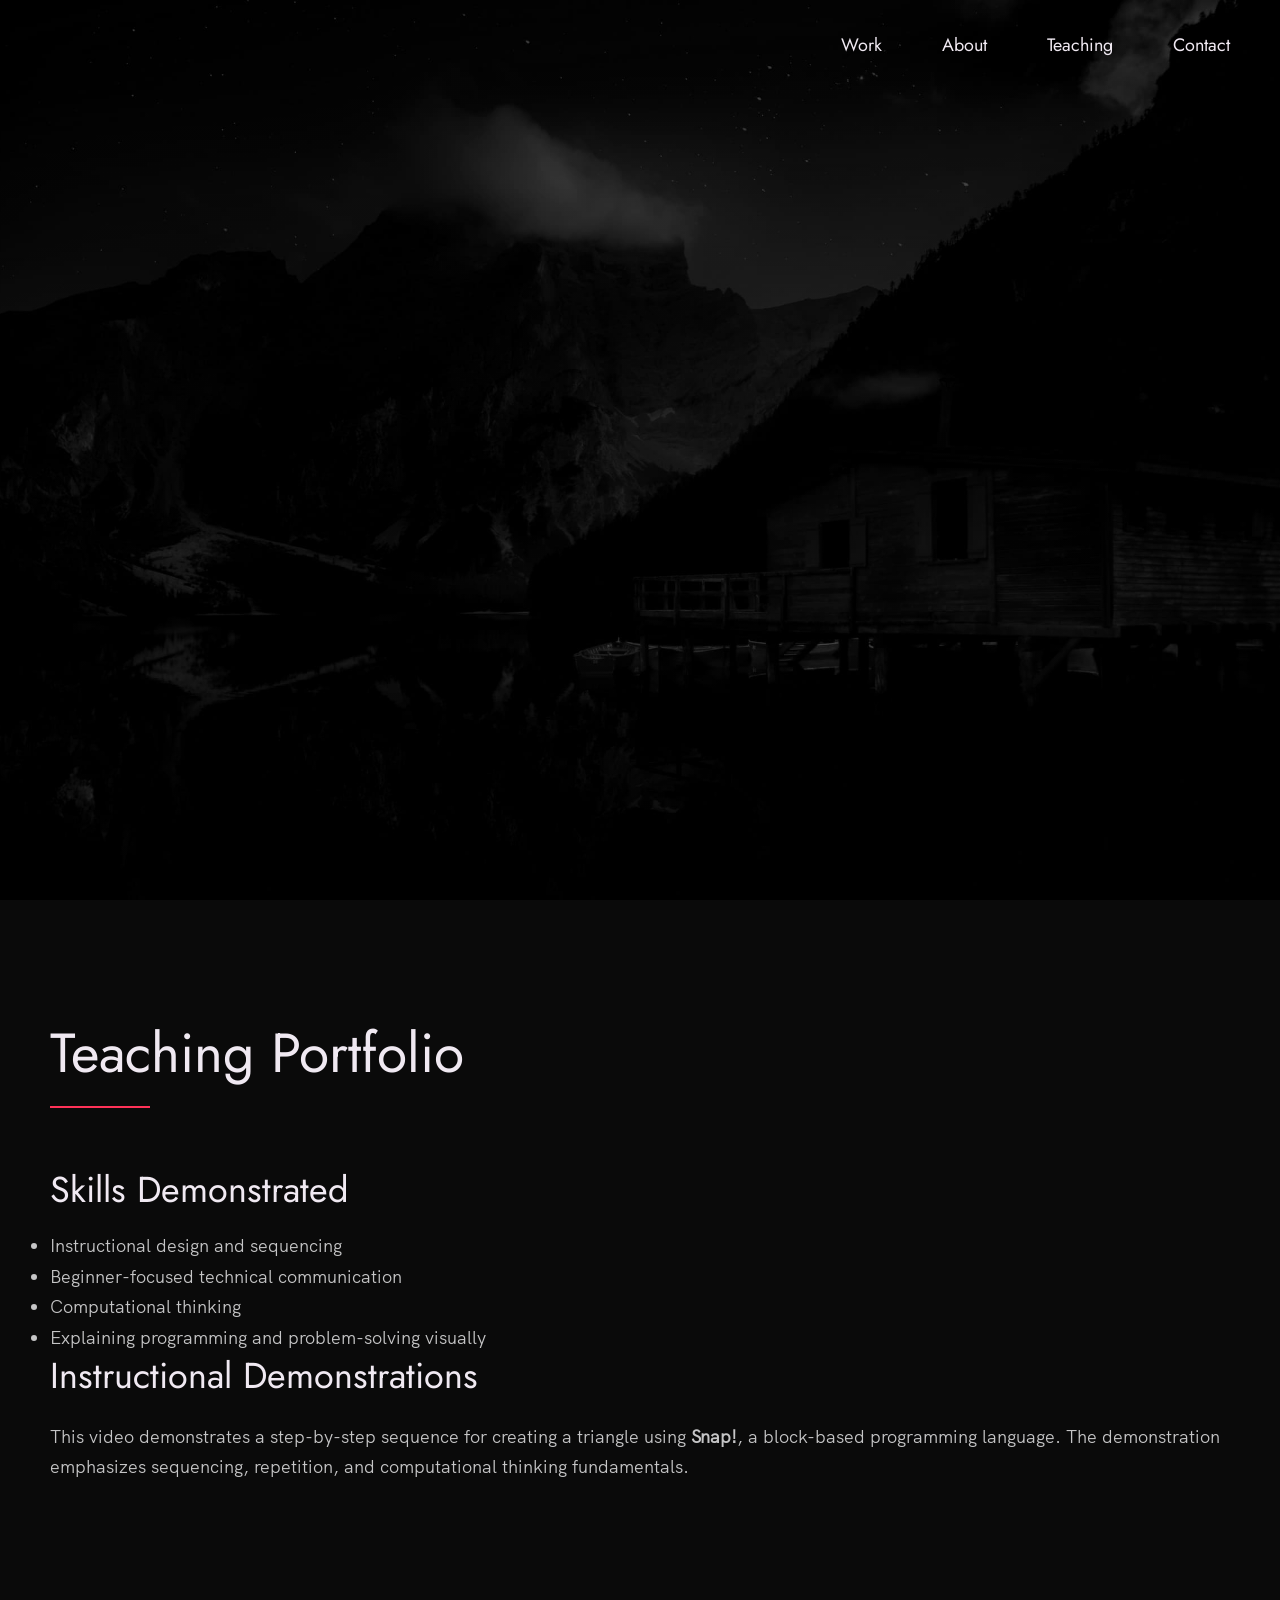
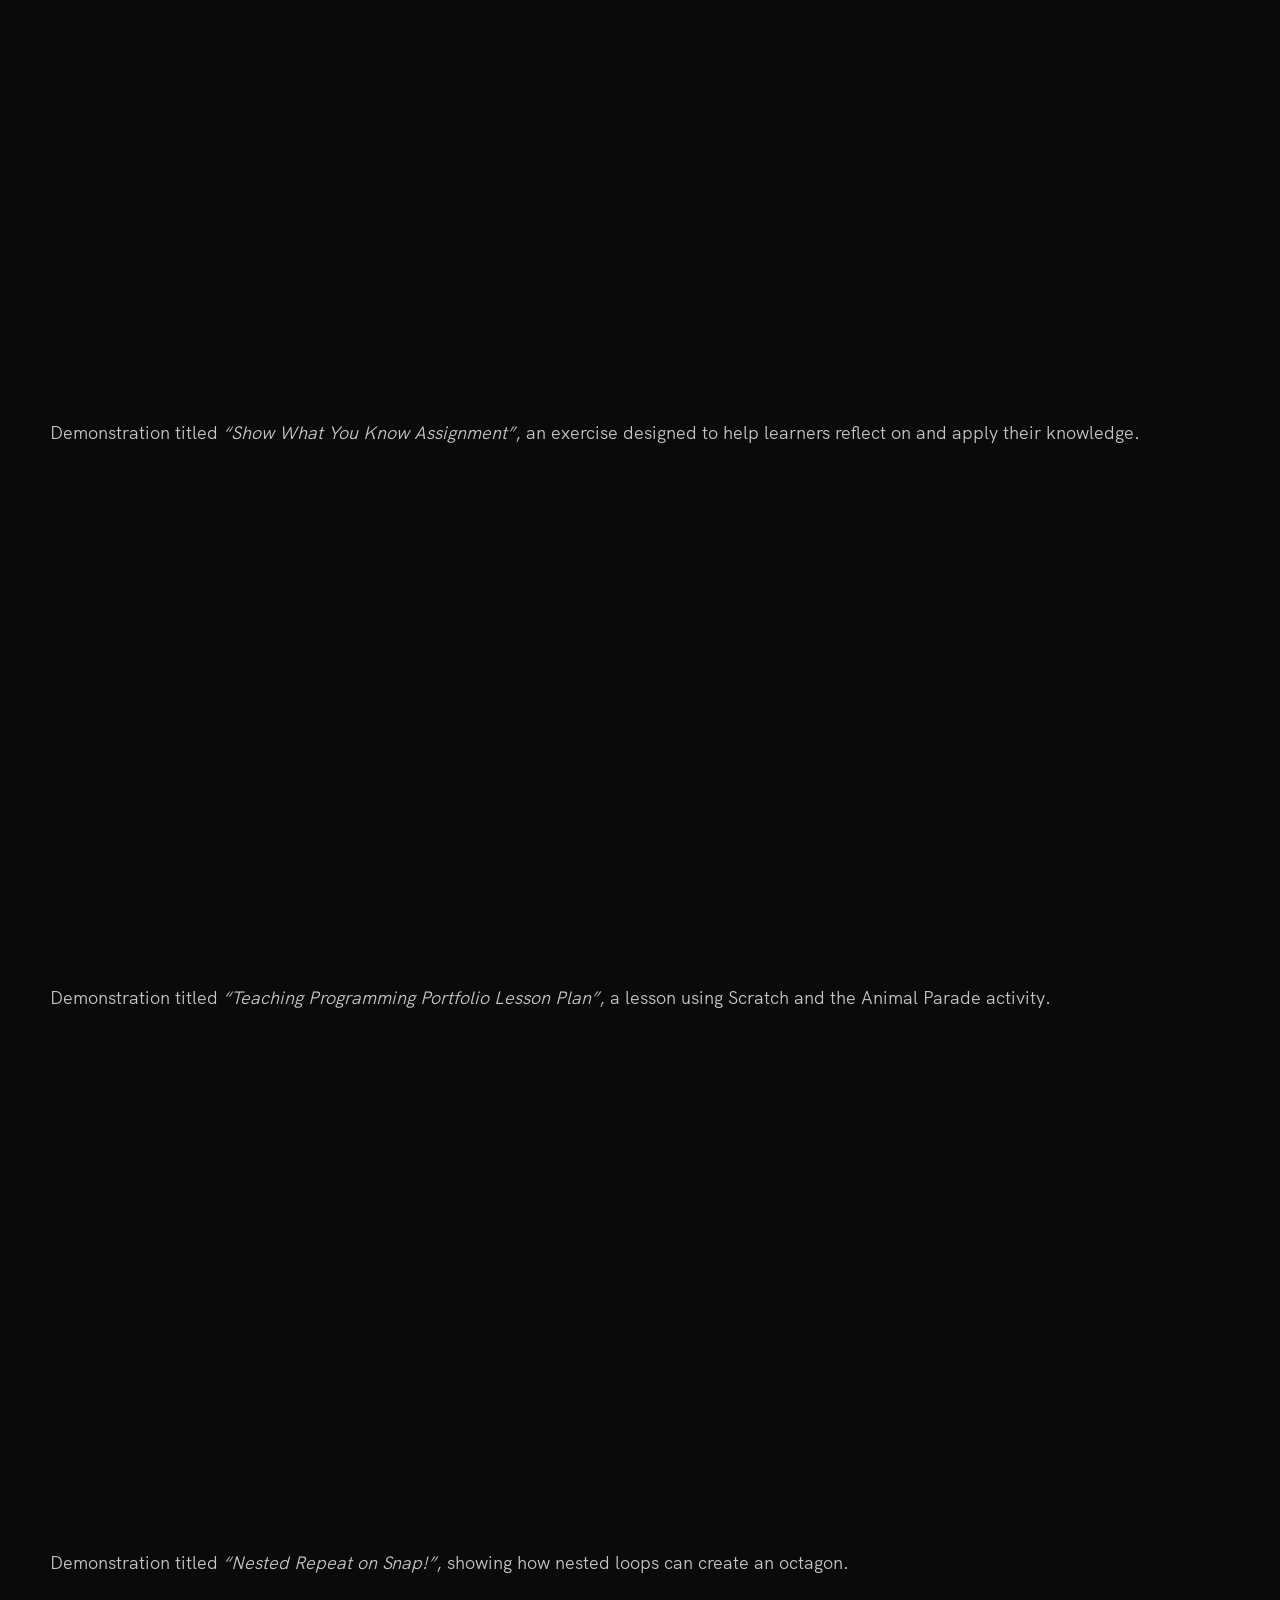
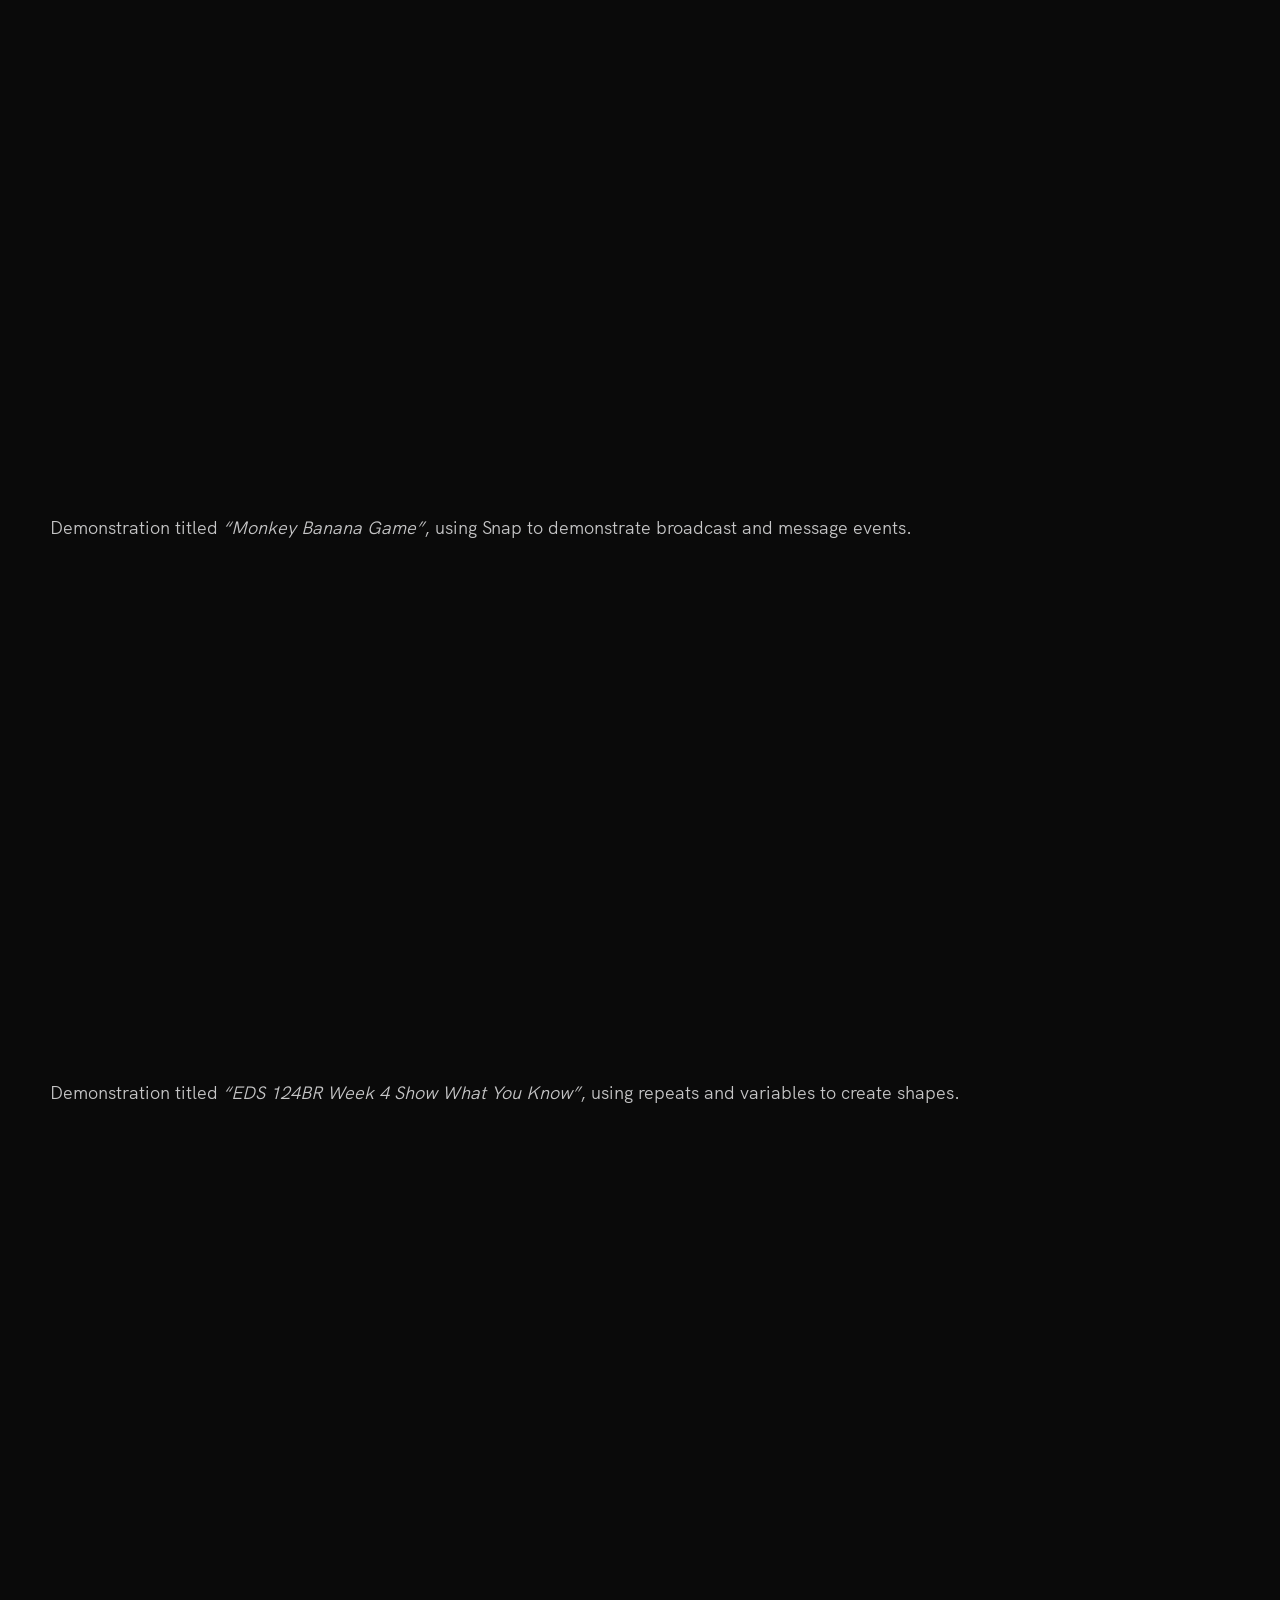
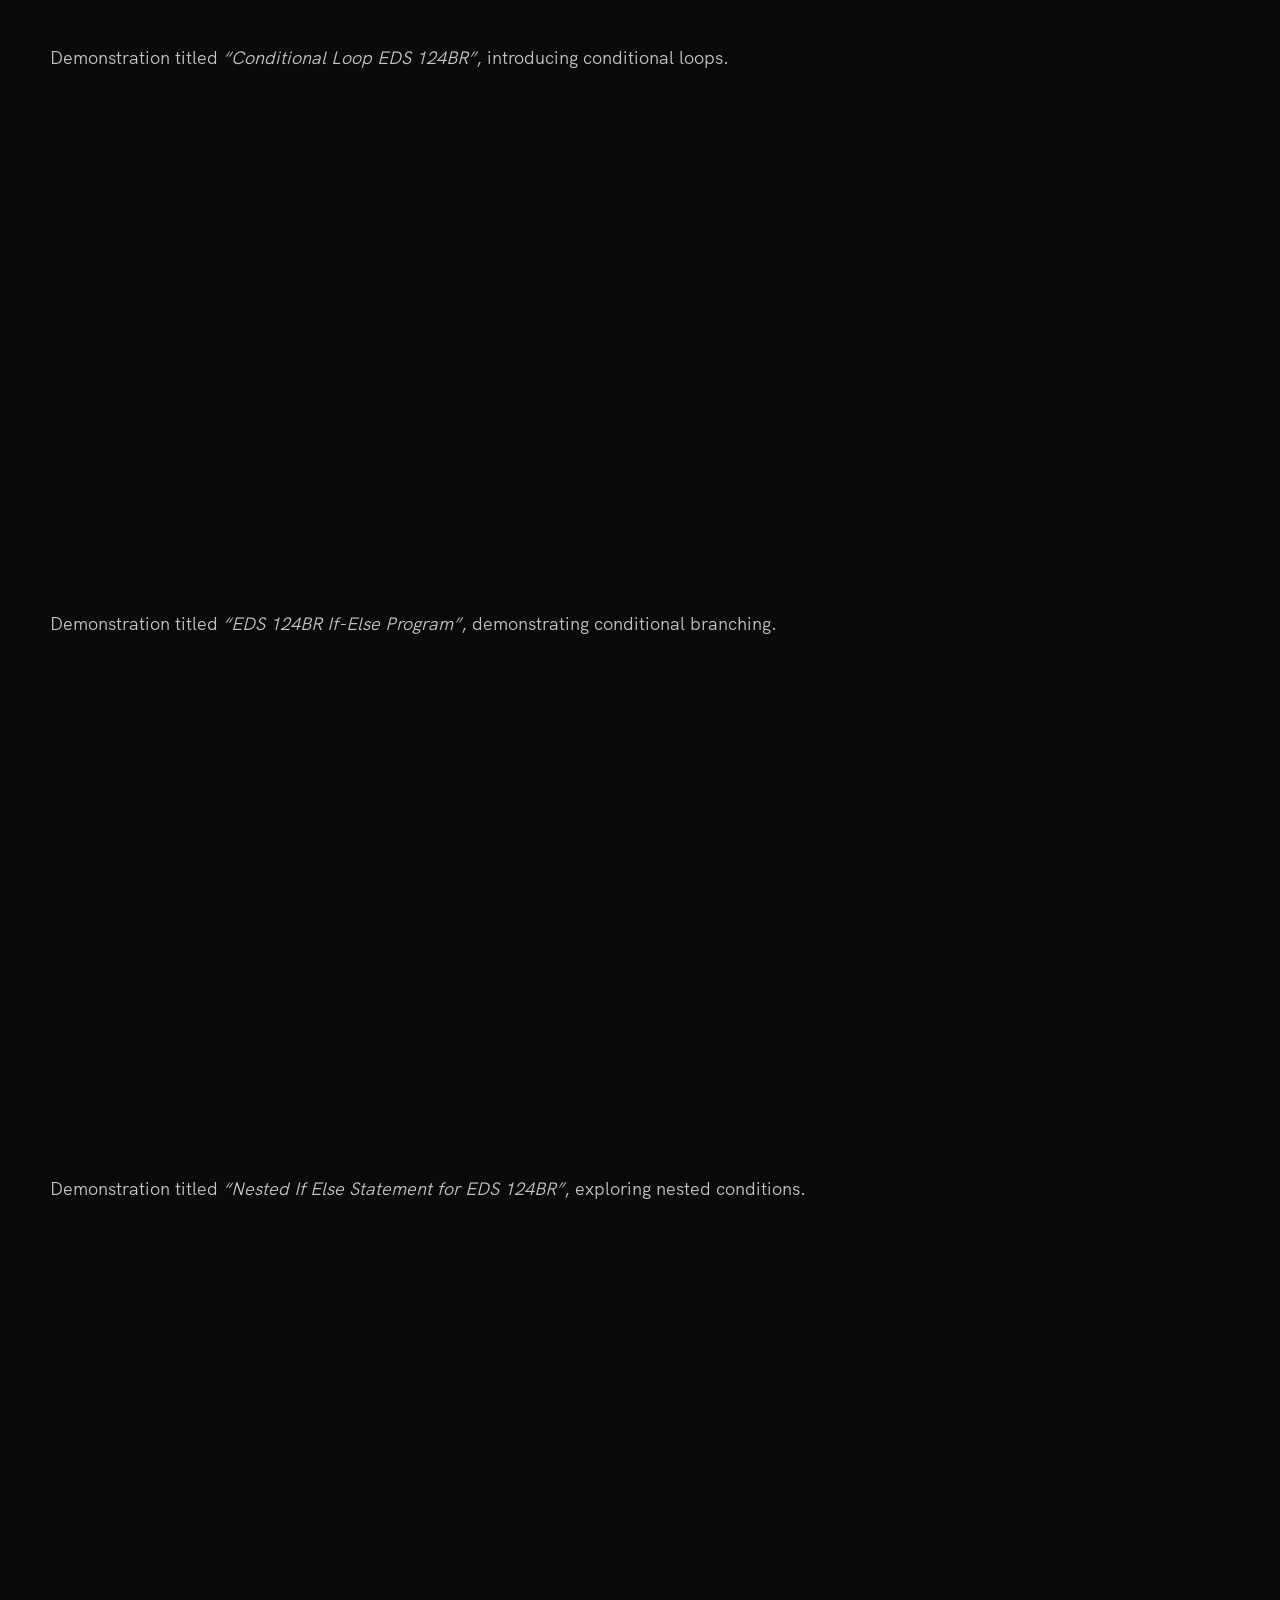
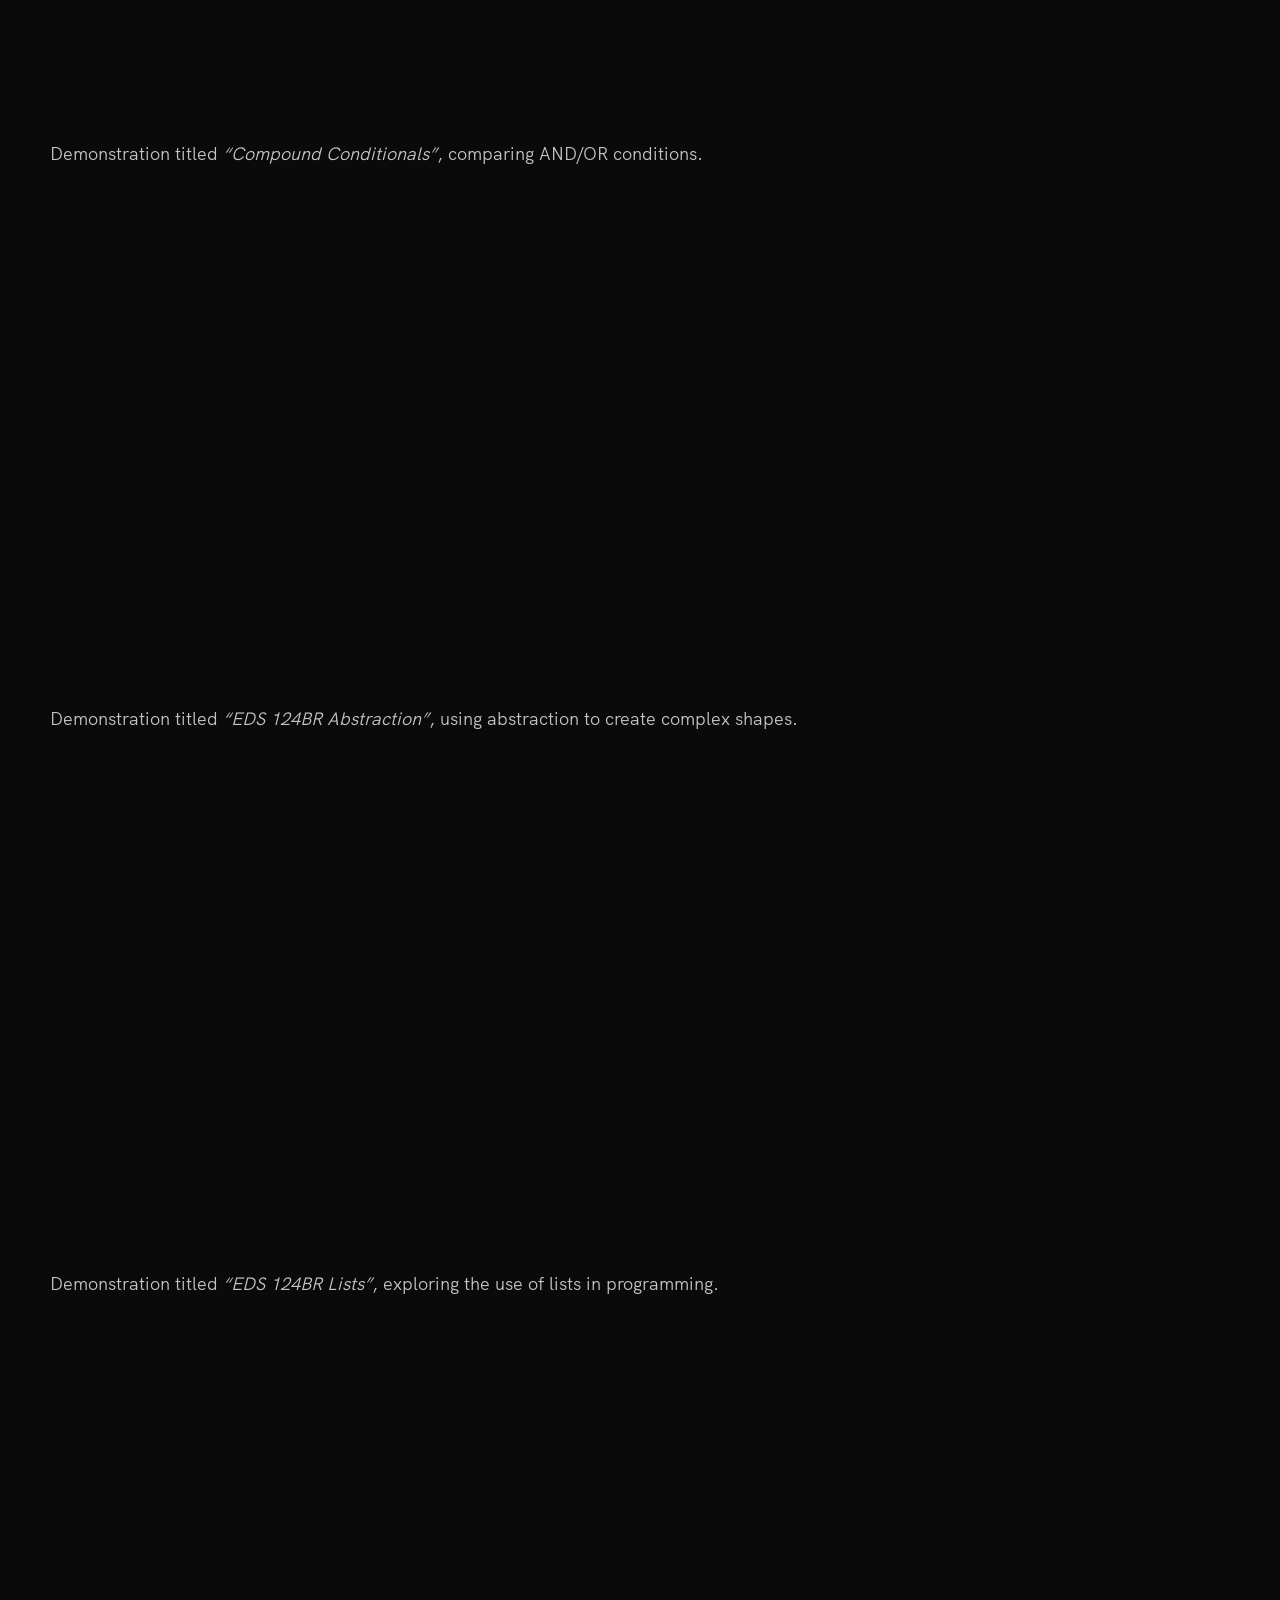
==== commit 9e1a91bf: "added the youtube video" ====
--- a/videos.html
+++ b/videos.html
@@ -196,9 +196,7 @@
 
 <!-- Video 11 -->
 
-<p>
-Demonstration titled <em>“EDS 124BR Abstraction”</em>, using abstraction to create complex shapes.
-</p>
+<p> Demonstration titled <em>“EDS 124BR Abstraction”</em>, using abstraction to create complex shapes. </p>
 
 <div class="teaching__video">
 <iframe
@@ -208,6 +206,20 @@
 </iframe>
 </div>
 
+<!-- Video 10 -->
+
+<p>
+Demonstration titled <em>“EDS 124BR Lists”</em>, exploring the use of lists in programming.
+</p>
+
+<div class="teaching__video">
+<iframe
+src="https://youtu.be/embed/Gn-BVaXiABE"
+title="EDS 124BR Lists"
+allowfullscreen>
+</iframe>
+</div>
+
 </div>
 
 </section>
